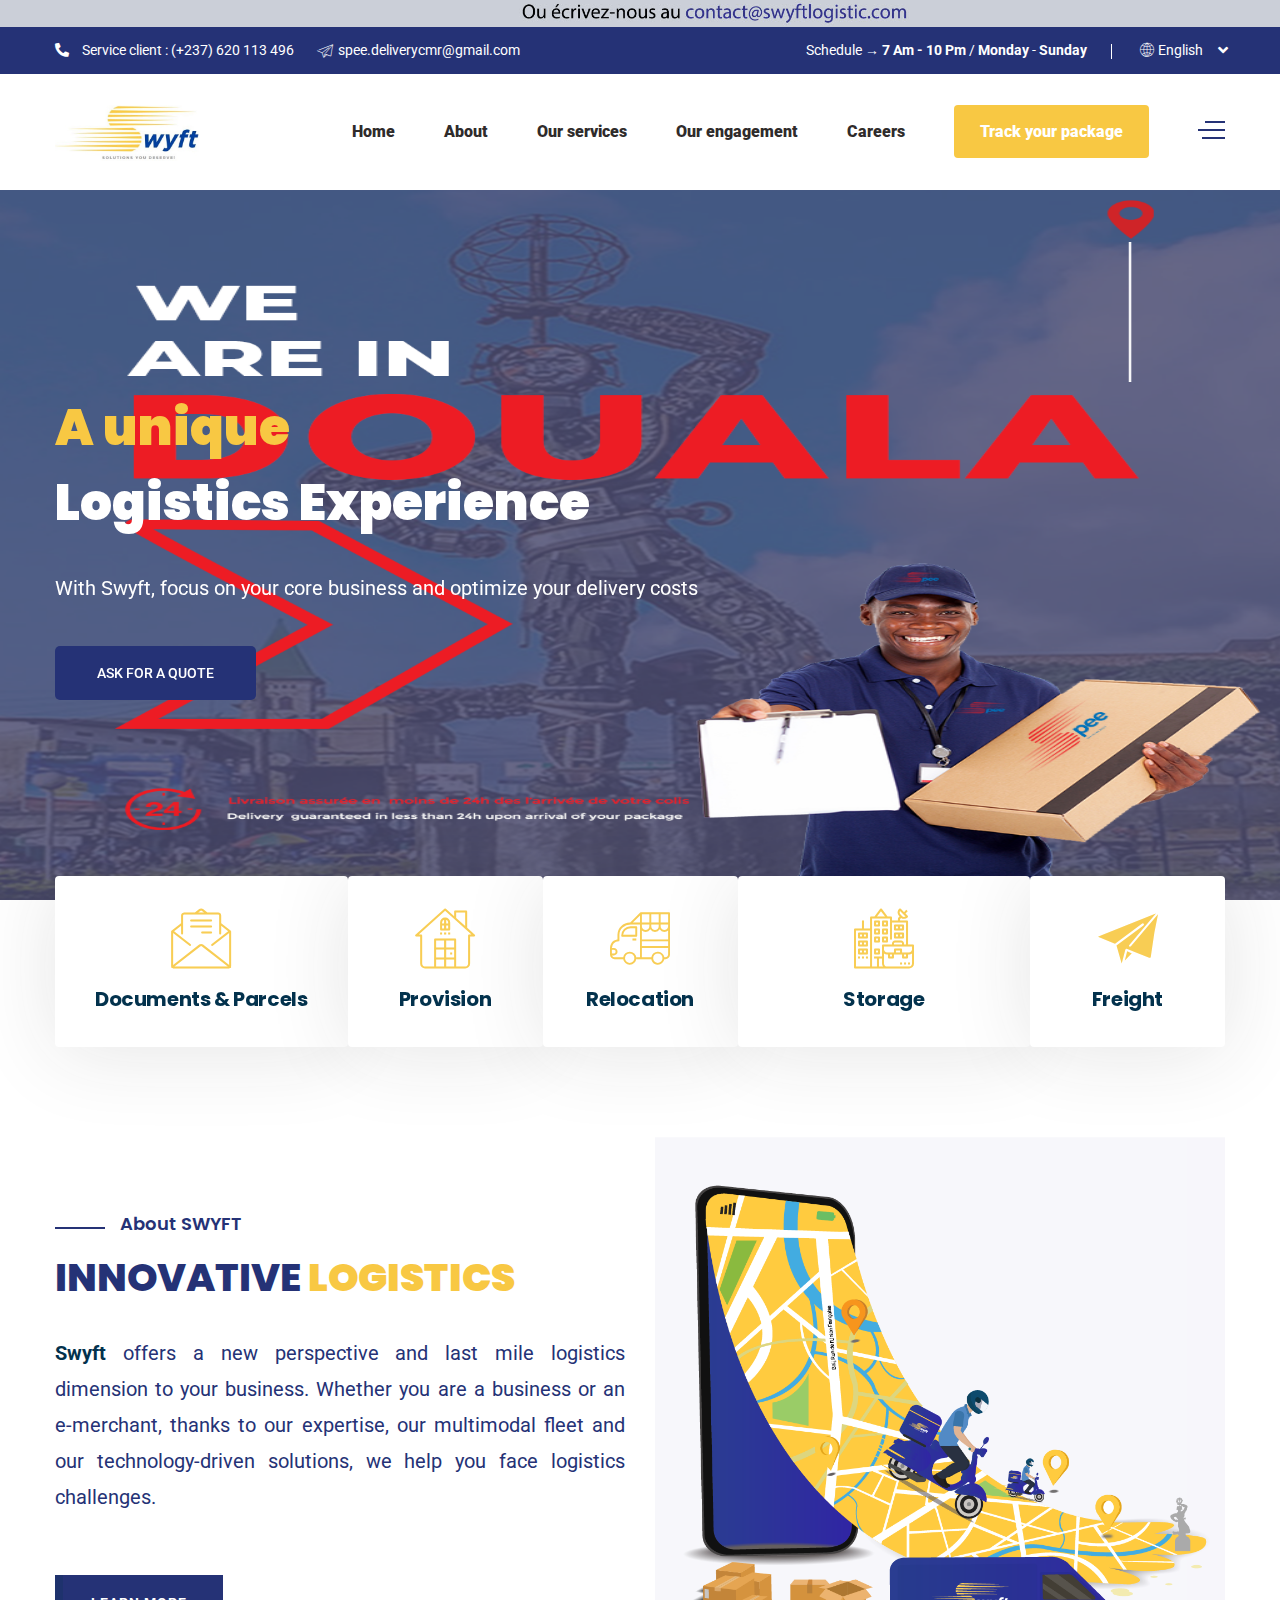
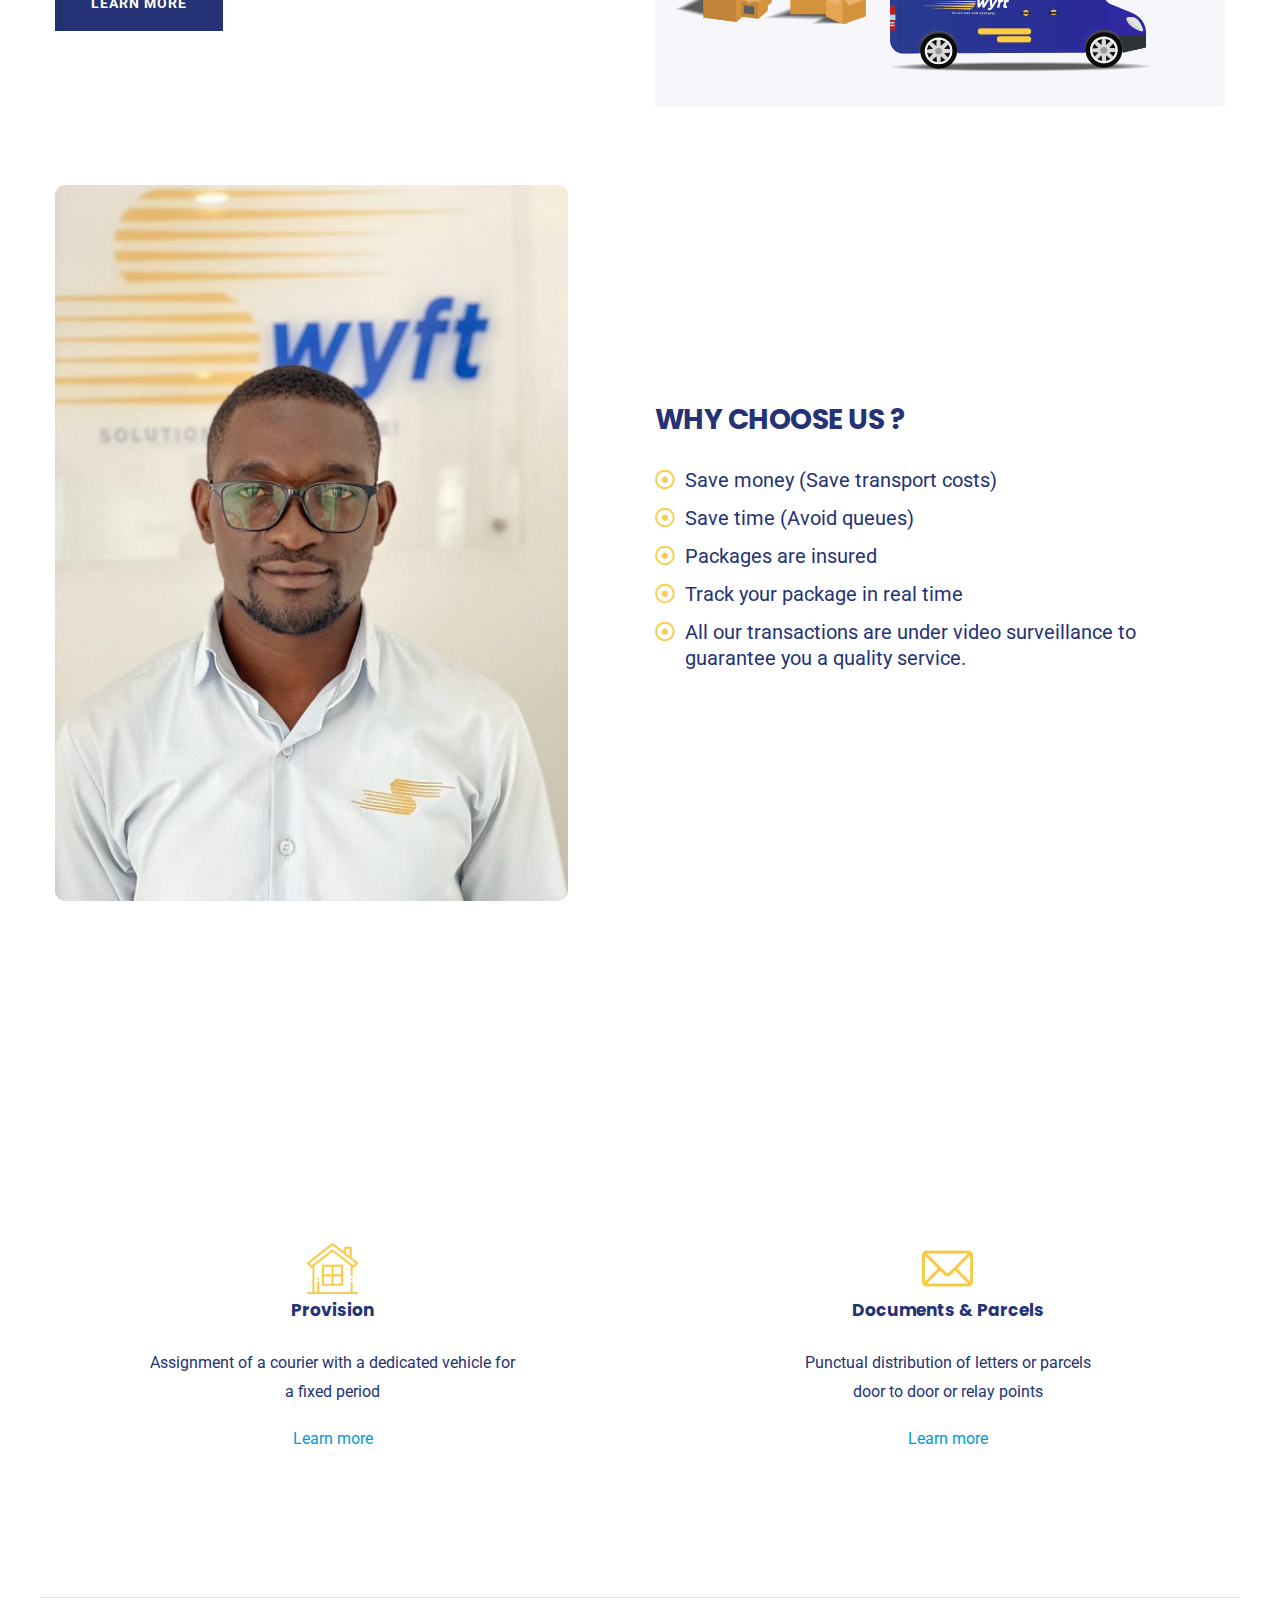
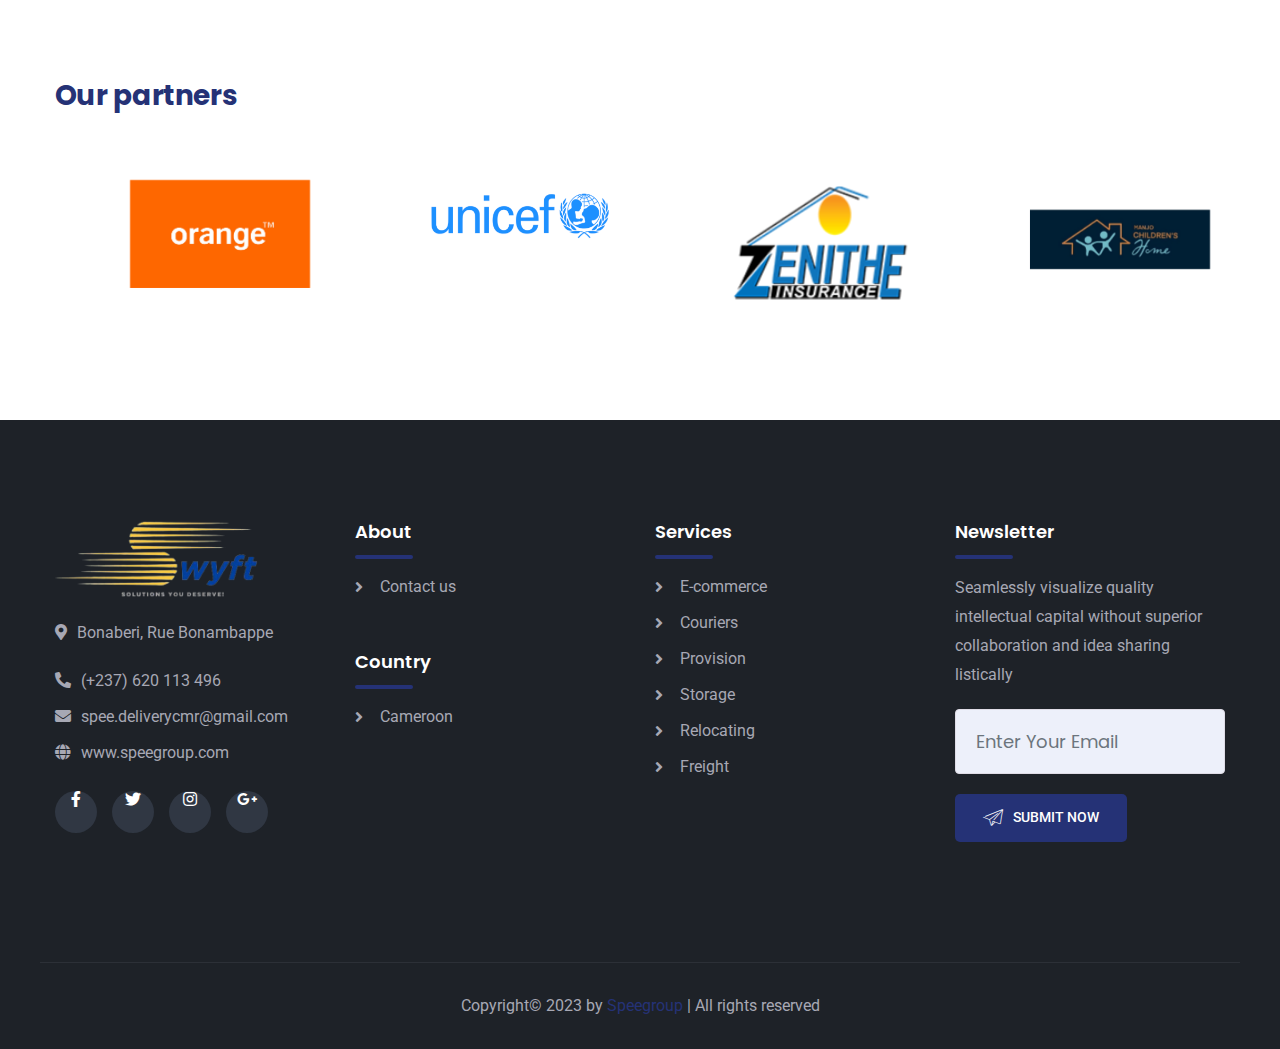
==== index.html @ da933140 "upload project" ====
<html><head>
    
	<meta name="author" content="Logistek">
	<meta name="viewport" content="width=device-width, initial-scale=1">
	<meta http-equiv="X-UA-Compatible" content="IE=edge">
	<meta name="description" content="Logistek Logistics & Transportation HTML5 Template">
	<meta name="keywords" content="cargo, corporate, delivery company, logistic, logistics, moving, packaging, shipment, shipping, storage, transport, transportation, warehouse">
	<title>Swyft Logistic Solution You Deserve </title>
	
	<!-- Start of Async Drift Code -->
<script type="text/javascript">window.$crisp=[];window.CRISP_WEBSITE_ID="d62b611b-3545-4082-bf8a-2a3477558d08";(function(){d=document;s=d.createElement("script");s.src="https://client.crisp.chat/l.js";s.async=1;d.getElementsByTagName("head")[0].appendChild(s);})();</script><script src="js/l.js" async></script>
<!-- End of Async Drift Code -->
	<link href="images/flavicon.png" rel="shortcut icon" type="image/png">
	<!-- Main Stylesheet -->
	<link rel="stylesheet" href="css/style.css">
	<link rel="stylesheet" href="css/responsive.css">
	<link rel="preconnect" href="https://fonts.googleapis.com">
<link rel="preconnect" href="https://fonts.gstatic.com" crossorigin>
<link href="https://fonts.googleapis.com/css2?family=Roboto:wght@300&amp;display=swap" rel="stylesheet">


<!-- Start of Async Drift Code -->

<!-- End of Async Drift Code -->
</head><body>

	<!-- header Start -->
 	<!-- Preloader Start -->
	<div class="preloader"></div>
	<!-- Preloader End -->
<div class="header-navigation-area two-layers-header" style="background-color: #cbcfd8;">
	<div class="container">
		<div class="row">
		<div class="col-12">
				<img class="img-center" src="images/debut.gif">
				</div>

		</div>
	</div>
</div>
<header class="header-style-two">
		<div class="header-wrapper">
			<div class="header-top-area bg-primary-color d-none d-lg-block">
				<div class="container">
					<div class="row">
						<div class="col-lg-7 header-top-left-part">
							<!--span class="address"><i class="webexflaticon flaticon-placeholder-1"></i> Bali, Rue de l'Union Française</span-->
							<span class="fas fa-phone-alt mrr-10 text-primary-color" style="color: #FFF;"></span><span> Service client : 
							(+237) 620 113 496</span>
							<span class="phone"><i class="webexflaticon flaticon-send"></i>spee.deliverycmr@gmail.com</span>
						</div>
						<div class="col-lg-5 header-top-right-part text-right">
							<ul class="social-links">
								<li><a href="#"><span>Schedule    →   <strong style="color:#FFF;">7 Am - 10 Pm</strong> / <strong style="color:#FFF;">Monday</strong> - <strong style="color:#FFF;">Sunday</strong></span></a></li>
							</ul>
							<div class="language">
								<a class="language-btn" href="#"><i class="webexflaticon flaticon-internet"></i>English</a>
								<ul class="language-dropdown">
									<li><a href="fr/">French</a></li>
								</ul>
							</div>
						</div>
					</div>
				</div>
			</div>
			<div class="header-navigation-area two-layers-header">
				<div class="container">
					<div class="row">
						<div class="col-md-12">
							<a class="navbar-brand logo f-left mrt-10 mrt-md-0" href="Accueil/">
								<img id="logo-image" class="img-center" src="images/logo.JPG" alt>
							</a>
							<div class="mobile-menu-right"></div>
							<div class="header-searchbox-style-two d-none d-xl-block">
								<div class="side-panel side-panel-trigger text-right d-none d-lg-block">
									<span class="bar1"></span>
									<span class="bar2"></span>
									<span class="bar3"></span>
								</div>
								<!--div class="show-searchbox">
									<a href="#"><i class="webex-icon-Search"></i></a>
								</div-->
								<div class="toggle-searchbox">
									<form action="#" id="searchform-all" method="get">
										<div>
											<input type="text" id="s" class="form-control" placeholder="Search...">
											<div class="input-box">
												<input type="submit" value id="searchsubmit"><i class="fas fa-search"></i>
											</div>
										</div>
									</form>
								</div>
							</div>
							<div class="side-panel-content">
								<div class="close-icon">
									<button><i class="webex-icon-cross"></i></button>
								</div>
								<div class="side-panel-logo mrb-30">
									<a href="index.php">
										<img src="images/logo.JPG" alt>
									</a>
								</div>
								<div class="side-info mrb-30">
									<div class="side-panel-element mrb-25">
										<h4 class="mrb-10">Office Address</h4>
										<ul class="list-items">
											<li><span class="fa fa-map-marker-alt mrr-10 text-primary-color"></span>Bonaberi, Rue Bonambappe</li>
											<li><span class="fas fa-envelope mrr-10 text-primary-color"></span>spee.deliverycmr@gmail.com</li>
											<li><span class="fas fa-phone-alt mrr-10 text-primary-color"></span>(+237) 620 113 496</li>
										</ul>
									</div>
									<!--<div class="side-panel-element mrb-30">
										<h4 class="mrb-15">Pintarest</h4>
										<ul class="pintarest-list">
											<li><a href="#"><img class="img-full" src="images/side-panel/1.jpg" alt=""></a></li>
											<li><a href="#"><img class="img-full" src="images/side-panel/2.jpg" alt=""></a></li>
											<li><a href="#"><img class="img-full" src="images/side-panel/3.jpg" alt=""></a></li>
											<li><a href="#"><img class="img-full" src="images/side-panel/4.jpg" alt=""></a></li>
											<li><a href="#"><img class="img-full" src="images/side-panel/5.jpg" alt=""></a></li>
											<li><a href="#"><img class="img-full" src="images/side-panel/6.jpg" alt=""></a></li>
										</ul>
									</div>-->
								</div>
								<h4 class="mrb-15">Social List</h4>
								<ul class="social-list">
									<li><a href="#"><i class="fab fa-facebook"></i></a></li>
									<li><a href="#"><i class="fab fa-twitter"></i></a></li>
									<li><a href="#"><i class="fab fa-instagram"></i></a></li>
									<li><a href="#"><i class="fab fa-google-plus"></i></a></li>
								</ul>
							</div>
							<div class="main-menu f-right">
								<nav id="mobile-menu-right">
									<ul>
										<li class="has-sub">
											<a href="Accueil/">Home</a>
											<!--ul class="sub-menu">
												<li><a href="index-2.html">Home Layout 1</a></li>
												<li><a href="index2.html">Home Layout 2</a></li>
												<li><a href="index3.html">Home Layout 3</a></li>
												<li><a href="index4.html">Home Layout 4</a></li>
												<li><a href="index5.html">Home Layout 5</a></li>
												<li><a href="index6.html">Home Layout 6</a></li>
												<li class="has-sub-child">
													<a href="#">Header Styles</a>
													<ul class="sub-menu">
														<li><a href="page-header-style-one.html">Header Style One</a></li>
														<li><a href="page-header-style-two.html">Header Style Two</a></li>
													</ul>
												</li>
											</ul-->
										</li>
										<li><a href="About/">About</a></li>

										<!--li class="has-sub">
											<a href="#">Page</a>
											<ul class="sub-menu">
												<li class="has-sub-child">
													<a href="#">Our Team</a>
													<ul class="sub-menu right-view">
														<li><a href="page-our-team.html">All Members</a></li>
														<li><a href="page-single-team.html">Team Details</a></li>
													</ul>
												</li>
												<li><a href="page-pricing.html">Pricing</a></li>
												<li><a href="page-testimonials.html">Testimonials</a></li>
												<li><a href="page-contact-us.html">Contact Us</a></li>
												<li><a href="page-faqs.html">FAQs</a></li>
												<li><a href="404.html">Eror Page</a></li>
											</ul>
										</li-->
										<li class="has-sub">
											<a href="#">Our services</a>
											<ul class="sub-menu">
												<li><a href="Commerce/">E-Commerce</a></li>
												<li><a href="Messagerie/">Documents & Parcels</a></li>
												<li><a href="Mise_a_disposition/">Provision </a></li>
												<li><a href="Déménagement/">Relocation</a></li>
												<li><a href="Entreposage/">Storage</a></li>
												<li><a href="Fret/">Freight</a></li>
												
												<!--li><a href="service-packaging.html">Suiver l'etat du colis</a></li-->
											</ul>
										</li>
										<li class="has-sub">
											<a href="#">Our engagement</a>
											<ul class="sub-menu">
												<li><a href="Politique/">Our quality and safety policy</a></li>
												<li><a href="Responbilite/">Social and Environmental Responsibility</a></li>
											
												<!--li><a href="service-packaging.html">Suiver l'etat du colis</a></li-->
											</ul>
										</li>
										
										<li class="has-sub">
											<a href="#">Careers</a>
											<ul class="sub-menu">
												<li><a href="Notre_vie/">Company life</a></li>
												<li><a href="Nous_rejoindre/">Join us</a></li>
												<li><a href="Nos_offres/">Our offers</a></li>
												
												
												<!--li><a href="service-packaging.html">Suiver l'etat du colis</a></li-->
											</ul>
										</li>
										<!--li class="has-sub right-view">
											<a href="#">Projects</a>
											<ul class="sub-menu">
												<li><a href="page-projects.html">All Projects</a></li>
												<li><a href="page-single-project.html">Single Projects</a></li>
											</ul>
										</li>
										<li class="has-sub right-view">
											<a href="contact.php">Nous Contacter</a>
										</li-->
										<li class="has-sub right-view">
											<a href="#" data-toggle="modal" data-target="#formulaire_contact" class="btn" style="line-height: 0.1em; background-color: #f8c843;color: white; padding:25px ;">Track your package</a>
										</li>
										<!--li class="has-sub right-view">
												<a class="btn btn-primary" style="line-height: 0.1em; background-color: #253276;color: white; padding:25px ;"> Demander un Devis</a>

										</li-->
									</ul>
								</nav>
							</div>
						</div>
					</div>
				</div>
			</div>
		</div>
	</header>	<!-- header End -->
	<!-- Home Slider Start -->
	<section class="banner-section">
		
		<div class="home-carousel owl-theme owl-carousel">
			<div class="slide-item">
				<img class="image-layer" src="images/courrier.jpg" data-background="images/courrier.jpg"/>
				<div class="auto-container">
					<div class="row clearfix">
						<div class="col-xl-12 col-lg-12 col-md-12 content-column">
							<div class="content-box text-left">
								<h1><strong style="color:#f8c843;">A unique</strong><br> Logistics Experience</h1>
								<p>With Swyft, focus on your core business and optimize your delivery costs</p>
								<div class="btn-box">
									<a href="Devis/" class="cs-btn-one btn-primary-color"> Ask for a quote</a>
								</div>
							</div>
						</div>
					</div>
				</div>
			</div>

			<div class="slide-item">
				<img class="image-layer" src="images/coussier.jpg" data-background="images/courrier.jpg"/>
				<div class="auto-container">
					<div class="row clearfix">
						<div class="col-xl-12 col-lg-12 col-md-12 content-column">
							<div class="content-box text-left">
								<h1><strong style="color:#f8c843;">Solution</strong><br> !
								You Deserve </h1>
								<p>.A brand is defined by customer's experience <br>The experience is delivered by the employees</p>
								<div class="btn-box">
									<a href="tel:+233392070"  class="cs-btn-one btn-primary-color"> Call Now</a>
								</div>
							</div>
						</div>
					</div>
				</div>
			</div>

			<div class="slide-item">
				<img class="image-layer" src="images/courrier.jpg" data-background="images/coussier.jpg"/>
				<div class="auto-container">
					<div class="row clearfix">
						<div class="col-xl-12 col-lg-12 col-md-12 content-column text-left">
							<div class="content-box">
								<h1><strong style="color:#f8c843;">The new</strong>  <br>Standard in Delivery</h1>
								<p>.Your delivery moves up a gear <br>thanks to our expertise and our dynamic and professional team</p>
								<div class="btn-box">
									<a href="Contact/" class="cs-btn-one btn-primary-color">Contact us</a>
								</div>
							</div>
						</div>
					</div>
				</div>
			</div>

			<div class="slide-item">
				<img class="image-layer" src="images/coussier.jpg" data-background="images/coussier.jpg"/>
				<div class="auto-container">
					<div class="row clearfix">
						<div class="col-xl-12 col-lg-12 col-md-12 content-column">
							<div class="content-box">
								<h1>Enjoy! Hassle Free  Delivery Services</h1>
								<p>We have almost 35+ years of experience for <br>providing consulting services solutions</p>
								<div class="btn-box">
									<a href="#" class="cs-btn-one btn-primary-color">Get a Quote</a>
								</div>
							</div>
						</div>
					</div>
				</div>
			</div>
		</div>
	</section>


<!--	<section class="banner-section">

		<div class="home-carousel owl-theme owl-carousel owl-rtl owl-loaded owl-drag">

			<div class="owl-stage-outer"><div class="owl-stage" style="transform: translate3d(4482px, 0px, 0px); transition: all 0s ease 0s; width: 8964px;"><div class="owl-item cloned" style="width: 1494px;"><div class="slide-item">
				<div class="image-layer" data-background="images/courrier.jpg" style="background-image: url(&quot;images/courrier.jpg&quot;);"></div>
				<div class="auto-container">
					<div class="row clearfix">
						<div class="col-xl-12 col-lg-12 col-md-12 content-column">
							<div class="content-box text-left">
								<h1><strong style="color:#f8c843;">A unique</strong><br> Logistics Experience</h1>
								<p>With Swyft, focus on your core business and optimize your delivery costs</p>
								<div class="btn-box">
									<a href="Devis/" class="cs-btn-one btn-primary-color"> Ask for a quote</a>
								</div>
							</div>
						</div>
					</div>
				</div>
			</div>
			</div><div class="owl-item cloned" style="width: 1494px;"><div class="slide-item">
				<div class="image-layer" data-background="images/coussier.jpg" style="background-image: url(&quot;images/coussier.jpg&quot;);"></div>
				<div class="auto-container">
					<div class="row clearfix">
						<div class="col-xl-12 col-lg-12 col-md-12 content-column text-left">
							<div class="content-box">
								<h1><strong style="color:#f8c843;">The new</strong>  <br>Standard in Delivery</h1>
								<p>.Your delivery moves up a gear <br>thanks to our expertise and our dynamic and professional team</p>
								<div class="btn-box">
									<a href="Contact/" class="cs-btn-one btn-primary-color">Contact us</a>
								</div>
							</div>
						</div>
					</div>
				</div>
			</div></div><div class="owl-item" style="width: 1494px;"><div class="slide-item">
				<div class="image-layer" data-background="images/courrier.jpg" style="background-image: url(&quot;images/courrier.jpg&quot;);"></div>
				<div class="auto-container">
					<div class="row clearfix">
						<div class="col-xl-12 col-lg-12 col-md-12 content-column">
							<div class="content-box text-left">
								<h1><strong style="color:#f8c843;">A unique</strong><br> Logistics Experience</h1>
								<p>With Swyft, focus on your core business and optimize your delivery costs</p>
								<div class="btn-box">
									<a href="Devis/" class="cs-btn-one btn-primary-color"> Ask for a quote</a>
								</div>
							</div>
						</div>
					</div>
				</div>
			</div></div><div class="owl-item active" style="width: 1494px;"><div class="slide-item">
				<div class="image-layer" data-background="images/coussier.jpg" style="background-image: url(&quot;images/coussier.jpg&quot;);"></div>
				<div class="auto-container">
					<div class="row clearfix">
						<div class="col-xl-12 col-lg-12 col-md-12 content-column text-left">
							<div class="content-box">
								<h1><strong style="color:#f8c843;">The new</strong>  <br>Standard in Delivery</h1>
								<p>.Your delivery moves up a gear <br>thanks to our expertise and our dynamic and professional team</p>
								<div class="btn-box">
									<a href="Contact/" class="cs-btn-one btn-primary-color">Contact us</a>
								</div>
							</div>
						</div>
					</div>
				</div>
			</div></div><div class="owl-item cloned" style="width: 1494px;"><div class="slide-item">
				<div class="image-layer" data-background="images/courrier.jpg" style="background-image: url(&quot;images/courrier.jpg&quot;);"></div>
				<div class="auto-container">
					<div class="row clearfix">
						<div class="col-xl-12 col-lg-12 col-md-12 content-column">
							<div class="content-box text-left">
								<h1><strong style="color:#f8c843;">A unique</strong><br> Logistics Experience</h1>
								<p>With Swyft, focus on your core business and optimize your delivery costs</p>
								<div class="btn-box">
									<a href="Devis/" class="cs-btn-one btn-primary-color"> Ask for a quote</a>
								</div>
							</div>
						</div>
					</div>
				</div>
			</div></div><div class="owl-item cloned" style="width: 1494px;"><div class="slide-item">
				<div class="image-layer" data-background="images/coussier.jpg" style="background-image: url(&quot;images/coussier.jpg&quot;);"></div>
				<div class="auto-container">
					<div class="row clearfix">
						<div class="col-xl-12 col-lg-12 col-md-12 content-column text-left">
							<div class="content-box">
								<h1><strong style="color:#f8c843;">The new</strong>  <br>Standard in Delivery</h1>
								<p>.Your delivery moves up a gear <br>thanks to our expertise and our dynamic and professional team</p>
								<div class="btn-box">
									<a href="Contact/" class="cs-btn-one btn-primary-color">Contact us</a>
								</div>
							</div>
						</div>
					</div>
				</div>
			</div></div></div></div><div class="owl-nav"><button type="button" role="presentation" class="owl-prev"><i class="fa fa-angle-left"></i></button><button type="button" role="presentation" class="owl-next"><i class="fa fa-angle-right"></i></button></div><div class="owl-dots disabled"></div></div>
	</section>-->

	<!-- Home Slider End -->
	<!-- About Section Start -->
	<section class="about-section z-index-1 pdb-110">
		<div class="container">
			<div class="row mrb-60 align-items-center">
				<div class="col-xl-12">
					<div class="row no-gutters">
						<div class="col-md-6 col-xl-3">
							<div class="about-feature-box-type2 minus-mrt-60 z-index-1">
								<div class="about-feature-box-icon">
									<span class="webexflaticon flaticon-email-1"></span>
								</div>
								<div class="about-feature-box-content">
									<div class="title">
										<a href="Messagerie/"><h3> Documents & Parcels</h3></a>
									</div>
								</div>
							</div>
						</div>
						<div class="col-md-6 col-xl-2">
							<div class="about-feature-box-type2 minus-mrt-60 z-index-1">
								<div class="about-feature-box-icon">
									<span class="webexflaticon flaticon-house"></span>
								</div>
								<div class="about-feature-box-content">
									<div class="title">
										<a href="Mise_a_disposition/"><h3>Provision</h3></a>
									</div>
								</div>
							</div>
						</div>
						<div class="col-md-6 col-xl-2">
							<div class="about-feature-box-type2 minus-mrt-60 mrt-lg-30 z-index-1">
								<div class="about-feature-box-icon">
									<span class="webexflaticon flaticon-delivery-truck-1"></span>
								</div>
								<div class="about-feature-box-content">
									<div class="title">
										<a href="Déménagement/"><h3>Relocation</h3></a>
									</div>
								</div>
							</div>
						</div>
						<div class="col-md-6 col-xl-3">
							<div class="about-feature-box-type2 minus-mrt-60 mrt-lg-30 z-index-1">
								<div class="about-feature-box-icon">
									
									<span class="webexflaticon webexflaticon flaticon-building"></span>
									<!--span class="webexflaticon flaticon-delivery-truck-1"></span-->
								</div>
								<div class="about-feature-box-content">
									<div class="title">
										<a href="^Entreposage/"><h3>Storage</h3></a>
									</div>
								</div>
							</div>
						</div>
						<div class="col-md-6 col-xl-2">
							<div class="about-feature-box-type2 minus-mrt-60 mrt-lg-30 z-index-1">
								<div class="about-feature-box-icon">
									<span class="webexflaticon flaticon-send-1"></span>
								</div>
								<div class="about-feature-box-content">
									<div class="title">
										<a href="Fret/"><h3>Freight</h3></a>
									</div>
								</div>
							</div>
						</div>
						
						<!--div class="col-md-6 col-xl-3">
							<div class="about-feature-box-type2 minus-mrt-60 mrt-lg-30 z-index-1">
								<div class="about-feature-box-icon">
									<span class="webexflaticon flaticon-play-button"></span>
								</div>
								<div class="about-feature-box-content">
									<div class="title">
										<a href="Tournée-reguliere.php"><h3>Tournée régulière</h3></a>
									</div>
								</div>
							</div>
						</div-->
					</div>
				</div>
			</div>
			<div class="row align-items-center">
				<div class="col-md-12 col-xl-6">
					<h5 class="side-line-left text-primary-color mrb-15">About SWYFT</h5>
					<h2 class="text-uppercase mrb-30"> Innovative  <strong style="color: #f8c843;">logistics</strong></h2>
					<p class="mrb-20 text-justify" style="font-size: 20px;"><strong>Swyft</strong> offers a new perspective and last mile logistics dimension to your business. Whether you are a business or an e-merchant, thanks to our expertise, our multimodal fleet and our technology-driven solutions, we help you face logistics challenges.</p>
					<div class="row align-items-center mrb-40">
						<!--div class="col-md-6 col-lg-6">
							<ul class="order-list primary-color mrt-10 mrb-sm-40">
								<li>Quick Delivery Service</li>
								<li>Low Delivery Charge</li>
								<li>Safe & Secure Movement</li>
								<li>Home Delivery Anytime</li>
							</ul>
						</div-->
						<!--div class="col-md-6 col-lg-6">
							<img src="images/about/ab5.jpg" alt="">
						</div-->
					</div>
					<div class="d-inline d-md-flex align-items-center mt-40 mrb-lg-60">
						<a href="About/" class="animate-btn mrr-50 mrb-sm-30">Learn more</a>
						<!--div class="signature mrb-sm-60">
							<img src="images/about/signature.png" alt="">
						</div-->
					</div>
				</div>
				<div class="col-md-12 col-xl-6">
					<div class="about-image-box">
						<img class="about-image2 img-full" src="images/abouts.png" alt>
						<!--div class="popup-video-about">
							<a href="https://www.youtube.com/watch?v=Fvae8nxzVz4" class="popup-video popup-youtube">
								<i class="webexflaticon flaticon-play-button-2" aria-hidden="true"></i>
							</a>
						</div-->
					</div>
				</div>
			</div>
			<br>
			<br>
			<br>
			<div class="row align-items-center">
				<div class="col-md-12 col-xl-6">
					<div class="about-image-box">
						<img class="about-image2 img-full" style="max-width: 90%; border-radius: 10px;" src="images/why.jpeg" alt>
					</div>
				</div>
				<div class="col-md-12 col-xl-6">
					<h3 class="text-uppercase mrb-30">Why choose us ?</h3>
					<!--p class="mrb-20 text-justify" style="font-size: 20px;">Vous êtes jeune, dynamique, vous disposez d’un permis et aimez les défis quotidiens ? Rejoignez l’aventure <strong>Swyft</strong> en intégrant notre équipe. Que vous souhaitez travailler en temps plein ou que vous cherchez à gagner des revenus complémentaires, nous avons la bonne formule pour vous.</p-->
					<ul class="order-list primary-color mrt-10 mrb-sm-30">
								<li class="taile mrb-30">Save money (Save transport costs)</li>
								<li class="taile mrb-30">Save time (Avoid queues)</li>
								<!--li>Safe & Secure Movement</li-->
								

								
								<li class="taile mrb-30">Packages are insured</li>
								<li class="taile mrb-30">Track your package in real time </li>
								<li class="taile mrb-30">All our transactions are under video surveillance to guarantee you a quality service.</li>
									
								
					</ul>
					<!--div class="row align-items-center mrb-40 text-justifyx">
						<div class="col-md-6 col-lg-12">
							<h3 class="title">Pourquoi choisir<strong style="color: #f8c843;  "> Swyft</strong></h3>
							<ul class="order-list primary-color mrt-10 mrb-sm-30">
								<li class="taile">Economisez de l'argent (Utilisez Swyft et épargner les frais de transports)</li>
								<li class="taile">Gagnez en temps (Contactez Swyft et eviter les files d'attente)</li>
								<!--li>Safe & Secure Movement</li--
								<li class="taile">Securisé

									<ul>
										<li>Les colis sont assurés</li>
										<li>Trackez votre colis en temps réel </li>
										<li>Toutes nos livraisons sont sous videos surveillance pour vous garantir un service de qualité </li>
									</ul>
								</li>
							</ul>
						</div>
						<!--div class="col-md-6 col-lg-6">
							<img src="images/equipe.jpg" alt="">
						</div>
					</div-->
				</div>
				
			</div>
		</div>
	</section>
	<!-- About Section End --

	<section class="bg-primary-color pdt-110 pdb-150">
		<div class="section-title mrb-0">
			<div class="container">
				<div class="row">
					<div class="col-lg-5">
						<div class="section-title-left-part text-xl-right text-left mrb-20 mrb-sm-30">
							<div class="section-left-sub-title mb-20">
								<h5 class="sub-title text-white">All Our Services</h5>
							</div>
							<h2 class="title text-white">Service We Offer</h2>
						</div>
					</div>
					<div class="col"></div>
					<div class="col-lg-6">
						<div class="section-title-right-part">
							<p class="text-white">Lorem ipsum dolor sit amet, consectetur adipisicing elit. Eos aperiam porro reiciendis dolore doloribus repellendus tempora vitae quia voluptas ipsum eligend.</p>
						</div>
					</div>
				</div>
			</div>
		</div>
	</section>
	<!-- Service Titile Area End -->
	<!-- Service Content Area Start --
	<section class="service-content-area pdb-110">
		<div class="section-content">
			<div class="container">
				<div class="row justify-content-center">
					<div class="col-xl-4 col-lg-6">
						<div class="service-item-box mrt--110 mrb-md-0">
							<div class="service-item-thumb">
								<img class="img-full" src="images/service/service1.jpg" alt="">
								<div class="service-item-icon">
									<i class="fas fa-plane-departure"></i>
								</div>
							</div>
							<div class="service-item-content">
								<div class="service-item-title">
									<h3 class="mrb-15">Air Freight</h3>
								</div>
								<div class="service-item-para">
									<p>Lorem ipsum dolor sit amet, consectetur adipisicing elit. Est amet similique ipsum reprehenderit sed.</p>
								</div>
								<div class="service-item-link">
									<a class="text-uppercase text-primary-color" href="service-air-freight.html">Read More</a>
								</div>
							</div>
						</div>
					</div>
					<div class="col-xl-4 col-lg-6">
						<div class="service-item-box mrt--110 mrt-md-30 mrb-lg-60">
							<div class="service-item-thumb">
								<img class="img-full" src="images/service/service2.jpg" alt="">
								<div class="service-item-icon">
									<i class="fas fa-ship"></i>
								</div>
							</div>
							<div class="service-item-content">
								<div class="service-item-title">
									<h3 class="mrb-15">Ocean Freight</h3>
								</div>
								<div class="service-item-para">
									<p>Lorem ipsum dolor sit amet, consectetur adipisicing elit. Est amet similique ipsum reprehenderit sed.</p>
								</div>
								<div class="service-item-link">
									<a class="text-uppercase text-primary-color" href="service-ocean-freight.html">Read More</a>
								</div>
							</div>
						</div>
					</div>
					<div class="col-xl-4 col-lg-6">
						<div class="service-item-box mrt--110 mrt-lg-30 mrb-lg-60">
							<div class="service-item-thumb">
								<img class="img-full" src="images/service/service3.jpg" alt="">
								<div class="service-item-icon">
									<i class="fas fa-shipping-fast"></i>
								</div>
							</div>
							<div class="service-item-content">
								<div class="service-item-title">
									<h3 class="mrb-15">Road Freight</h3>
								</div>
								<div class="service-item-para">
									<p>Lorem ipsum dolor sit amet, consectetur adipisicing elit. Est amet similique ipsum reprehenderit sed.</p>
								</div>
								<div class="service-item-link">
									<a class="text-uppercase text-primary-color" href="service-road-freight.html">Read More</a>
								</div>
							</div>
						</div>
					</div>
				</div>
				<div class="row mrt-60 mrt-lg-0">
					<div class="col-xl-12 text-center">
						<h5>Do You Want To explore more services just <span><a href="#" class="text-underline text-primary-color">click here</a></span></h5>
					</div>
				</div>
			</div>
		</div>
	</section-->


		<section class="request-a-call-back pdt-80 pdb-110 pdb-lg-70" data-background="images/pattern/1.png">
		<div class="section-title text-center wow fadeInUp" data-wow-delay="0ms" data-wow-duration="1500ms">
			<div class="container">
				<div class="row">
					<div class="col"></div>
					<div class="col-lg-8">
						<div class="title-box-center">
							<!--h5 class="sub-title-center text-primary-color line-top-center mrb-15">Testimonials</h5-->
							<h2 class="title">An <strong style="color: #f8c843;"> end </strong> to <strong style="color: #f8c843;"> end </strong> solution </h2>
						</div>
					</div>
					<div class="col"></div>
				</div>
			</div>
		</div>
		<div class="section-content">
			<div class="container">
				<div class="row">
					<div class="owl-carousel testimonial-items-2col mrb-lg-40">

					<div class="testimonial-item">
							<!--span class="quote-icon fas fa-quote-right"></span-->
							<div class="testimonial-thumb">
								<img src="images/envelope.png" alt style="display: initial; max-width: 10%;">
								<h4 style="font-size: 17px;">Documents & Parcels</h4>
							</div>
							<div class="testimonial-content">
								<p class="comments">Punctual distribution of letters or parcels <br> door to door or relay points</p>
								<a href="Messagerie/" class="acs-btn-one btn-primary-color">Learn more </a>
							</div>
						</div>
						<div class="testimonial-item">
							<!--span class="quote-icon fas fa-quote-right"></span-->
							<div class="testimonial-thumb">
								<img class="service" src="images/conference.png" alt style="display: initial; max-width: 10%;">
								<h4 style="font-size: 17px;">Provision</h4>
							</div>
							
							<div class="testimonial-content">
								<p class="comments">Assignment of a courier with a dedicated vehicle for <br> a fixed period</p>
								<a href="Mise_a_disposition/" class="acs-btn-one btn-primary-color"> Learn more </a>
							</div>
						</div>
						<div class="testimonial-item">
							<div class="testimonial-thumb">
								<img src="images/delivery-truck.png" alt style="display: initial; max-width: 10%;">
								<h4 style="font-size: 17px;">Relocation</h4>
							</div>
							
							<div class="testimonial-content">
								<p class="comments"> Our team of experts will take care of all the steps of the <br> process of your move, regardless of the volume and your destination.</p>
								<a href="Déménagement/" class="acs-btn-one btn-primary-color"> Learn more </a>
							</div>
						</div>
						
						<div class="testimonial-item">
							<div class="testimonial-thumb">
								<img src="images/warehouse.png" alt style="display: initial; max-width: 10%;">
								<h4 style="font-size: 17px;">Storage</h4>
							</div>
							
							<div class="testimonial-content">
								<p class="comments"> Storage, warehousing and inventory management of different <br> types of goods in more than 4000m2 of space</p>
								<a href="Entreposage/" class="acs-btn-one btn-primary-color"> Learn more </a>
							</div>
						</div>

						<div class="testimonial-item">
							<div class="testimonial-thumb">
								<img src="images/airplane.png" alt style="display: initial; max-width: 10%;">
								<h4 style="font-size: 17px;">Freight</h4>
							</div>
							
							<div class="testimonial-content">
								<p class="comments"> Delivery of mail or goods via <br> our shuttles by air, sea or road anywhere in the world</p>
								<a href="Fret/" class="acs-btn-one btn-primary-color"> Learn more </a>
							</div>
						</div>
					</div>
				</div>
			</div>
		</div>
	</section>

	<!-- Testimonials Section End -->
	<!-- Clients Section Start -->
	<section class="pdb-90">
		<div class="section-content">

			<div class="container border-top pdt-80">
				<h3 class="title">Our partners</h3>
				<br>
				<br>
				<div class="row">
					<div class="col-lg-12">
						<div class="owl-carousel client-items">
							<div class="client-item">
								<img src="images/association.jpg" alt>
							</div>
							<div class="client-item">
								<img src="images/zenit.png" alt>
							</div>
							<!--div class="client-item">
								<img src="images/clients/fedex.jpg" alt="">
							</div-->
							<div class="client-item">
								<img src="images/nu.png" alt>
							</div>
							<div class="client-item">
								<img src="images/orange.jpg" alt>
							</div>
							<div class="client-item">
								<img src="images/amazon.png" alt>
							</div>
							<div class="client-item">
								<img src="images/uba.jpg" alt>
							</div>
							<!--div class="client-item">
								<img src="images/clients/dhl.png" alt="">
							</div-->
							<div class="client-item">
								<img src="images/leaners.jpeg" alt>
							</div>
							
						</div>
					</div>
				</div>
			</div>
		</div>
	</section>	<!-- Clients Section End -->
	<!-- Footer Area Start -->
		<footer class="footer anim-object2">
		<div class="footer-main-area" data-background="images/footer-bg.png">
			<div class="container">
				<div class="row">
					<div class="col-xl-3 col-lg-6 col-md-6">
						<div class="widget footer-widget">
							<img src="images/logorbg.png" alt class="mrb-20" style="max-width: 75%;">
							<address class="mrb-25">
								<p class="text-light-gray"><i class="fa fa-map-marker-alt mrr-10"></i>Bonaberi, Rue Bonambappe</p>
								<div class="mrb-10"><a href="#" class="text-light-gray"><i class="fas fa-phone-alt mrr-10"></i>(+237) 620 113 496</a></div>
								<div class="mrb-10"><a href="#" class="text-light-gray"><i class="fas fa-envelope mrr-10"></i>spee.deliverycmr@gmail.com</a></div>
								<div class="mrb-0"><a href="#" class="text-light-gray"><i class="fas fa-globe mrr-10"></i>www.speegroup.com</a></div>
							</address>
							<ul class="social-list">
								<li><a href="#"><i class="fab fa-facebook-f"></i></a></li>
								<li><a href="#"><i class="fab fa-twitter"></i></a></li>
								<li><a href="#"><i class="fab fa-instagram"></i></a></li>
								<li><a href="#"><i class="fab fa-google-plus-g"></i></a></li>
							</ul>
						</div>
					</div>
					<div class="col-xl-3 col-lg-6 col-md-6">
						<div class="row">
							<div class="col-12">
								<div class="widget footer-widget">
									<h5 class="widget-title text-white mrb-30">About</h5>
									<ul class="footer-widget-list">
										<li><a href="Contact/">Contact us</a></li>
										<!--li><a href="page-about.html">About</a></li>
										<li><a href="page-our-team.html">Team</a></li>
										<li><a href="page-all-services.html">Service</a></li>
										<li><a href="page-news.html">News</a></li>
										<li><a href="page-faqs.html">FAQ's</a></li>
										<li><a href="page-contact-us.html">Contact</a></li-->
									</ul>
								</div>
							</div>
							
							<div class="col-12">
								<div class="widget footer-widget">
									<h5 class="widget-title text-white mrb-30">Country</h5>
									<ul class="footer-widget-list">
										<li><a href="#">Cameroon</a></li>
										<!--li><a href="page-about.html">About</a></li>
										<li><a href="page-our-team.html">Team</a></li>
										<li><a href="page-all-services.html">Service</a></li>
										<li><a href="page-news.html">News</a></li>
										<li><a href="page-faqs.html">FAQ's</a></li>
										<li><a href="page-contact-us.html">Contact</a></li-->
									</ul>
								</div>
							</div>
							
						</div>
					</div>

					<div class="col-xl-3 col-lg-6 col-md-6">
						<div class="row">

							<div class="col-12">
								<div class="widget footer-widget">
									<h5 class="widget-title text-white mrb-30">Services</h5>
									<ul class="footer-widget-list">
										<li><a href="Commerce/">E-commerce</a></li>
										<li><a href="Messagerie/">Couriers</a></li>
										<li><a href="Mise_a_disposition/">Provision</a></li>	
										<li><a href="Entreposage/">Storage</a></li>
										<li><a href="Déménagement/">Relocating</a></li>
										<li><a href="Fret/">Freight</a></li>
										<!--li><a href="service-ocean-freight.html">Ocean Freight</a></li-->
									</ul>
								</div>
							</div>
							
						</div>
					</div>

					<div class="col-xl-3 col-lg-6 col-md-12">
						<div class="widget footer-widget">
							<h5 class="widget-title text-white mrb-30">Newsletter</h5>
							<p class="text-light-gray">Seamlessly visualize quality intellectual capital without superior collaboration and idea sharing listically</p>
							<input type="text" class="form-control" placeholder="Enter Your Email">
							<a href="#" class="cs-btn-one btn-primary-color btn-sm has-icon mrt-20"><i class="webexflaticon flaticon-send"></i>Submit Now</a>
						</div>
					</div>
				</div>
			</div>
		</div>
		<div class="footer-bottom-area">
			<div class="container footer-border-top pdt-30 pdb-10">
				<div class="row">
					<div class="col-xl-12">
						<div class="text-center">
							<span class="text-light-gray">Copyright© 2023 by <a class="text-primary-color" target="_blank" href="#"> Speegroup</a> | All rights reserved </span>
						</div>
					</div>
				</div>
			</div>
		</div>
	</footer>


	<div class="modal fade" id="formulaire_contact">
            <div class="modal-dialog modal-lg">
                <div class="modal-content">
                    <div class="modal-header">
                        <h4 class="modal-title">Track your package</h4>
                        <button type="button" class="close" data-dismiss="modal">×</button>
                    </div>
                    <div class="modal-body">
    
                        <form class="row" method="GET" action="tracking.php">
                        	<div class="col-lg-5">
                        		<img src="images/2.jpg">
                        	</div>
                        	<div class="col-lg-7">
								    <!--<div class="col-sm-6 col-md-12">
								    <div class="form-group">
								    <input name="nom" type="text" class="form-control bg-white" placeholder="Your name" required="required">
								    </div>
								    </div>
								    <div class="col-sm-6 col-md-12"><div class="form-group">
								    <input name="tel" type="text" placeholder="Your phone number" required="required" class="form-control bg-white">
								    </div>
								    </div>-->
								    <div class="col-sm-6 col-md-12">
								    <div class="form-group">
								    <input name="number_track" type="text" placeholder="Your tracking number" required="required" class="form-control bg-white">
								    </div>
								    </div>
								    
								    <div class="col-md-12">
								    <div class="text-left">
								    <input type="submit" name="Envoyer" class="cs-btn-one btn-md btn-round btn-primary-color element-shadow" style="cursor:pointer;text-transform:inherit;" value="Send">
								    </div>
								    </div>
							</div>
                    </form>
                    </div>
                    <div class="modal-footer">
                        
                    </div>


                </div>


            </div>
        </div>

    
 	<!-- Footer Area End -->
	<!-- BACK TO TOP SECTION -->
	<div class="back-to-top bg-primary-color">
		<i class="fab fa-angle-up"></i>
	</div>
	<!-- Integrated important scripts here -->
	<script src="js/jquery.v1.12.4.min.js"></script>
	<script src="js/bootstrap.min.js"></script>
	<script src="js/jquery-core-plugins.js"></script>
	<script src="js/main.js"></script>



<!-- Mirrored from webextheme.com/html/logistek-html/version4/index2.html by HTTrack Website Copier/3.x [XR&CO'2014], Thu, 24 Feb 2022 15:55:51 GMT -->
</body></html>
---- css/style.css ----
/*============================================================
 # Template Name: Fapster - Business Consulting HTML5 Template
 # Template URI: https://webextheme.com/html/fapster-html/
 # Description: Business Consulting HTML5 Template
 # Author: Fapster
 # Author URI: https://themeforest.net/user/webextheme
 # Version: 1.0
/*============================================================

============================================
------------ [CSS_INDEXING_START] ----------
============================================
## [_Google_Fonts]
## [_Imported_CSS_Plugins]
## [_Colors]
## [_Reset_Styles]
## [_Accordion]
## [_Faqs]
## [_Buttons]
## [_Typography]
## [_Global]
## [_Header]
## [_Footer]
## [_Form]
## [_widget]
## [_Home_Slider]
## [_Section_Title]
## [_Title_Lines]
## [_Page_Title]
## [_Section_About]
## [_Section_Service]
## [_Section_Single_Service]
## [_Section_Portfolio]
## [_Section_Project]
## [_Section_Single_Project]
## [_Section_Funfact]
## [_Section_Icon_Box]
## [_Section_News]
## [_Section_Team]
## [_Section_Testimonials]
## [_Section_Pricing_Tables]
## [_Section_Case_Study]
## [_Divider]
## [_Utility]
===========================================
---------- [CSS_INDEXING_END] -------------
===========================================
*/
/*========================================*/
/*----------- [_Google_Fonts] ------------*/
/*========================================*/
@import url("https://fonts.googleapis.com/css?family=Poppins:300,400,500,600,700,800,900|Caladea:400,700");
/*========================================*/
/*-------- [_Imported_CSS_Plugins] -------*/
/*========================================*/
@import url("bootstrap.min.css");
@import url("flaticon.css");
@import url("all.css");
@import url("style_1.css");
@import url("owl.carousel.min.css");
@import url("magnific-popup.css");
@import url("animate.css");
@import url("custom-animation.css");
@import url("meanmenu.min.css");
/*========================================*/
/*------------ [_Reset_Styles] -----------*/
/*========================================*/

.service{
   display: initial;
   max-width: 20%;
  }



* {
  margin: 0px;
  padding: 0px;
  border: none;
  outline: none !important;
}

::-moz-selection {
  background: #253276;
  color: #fff;
  text-shadow: none;
}

::-webkit-scrollbar {
  background-color: #ccc;
  width: 8px;
}

::-webkit-scrollbar-thumb {
  background-color: #253276;
}

::selection {
  background: #253276;
  color: #fff;
  text-shadow: none;
}

ul li {
  display: inline;
}

.img-full {
  width: 100%;
}

/*========================================*/
/*-------------- [_Accordion] ------------*/
/*========================================*/
.accordion .accordion-item {
  margin-bottom: 15px;
  float: left;
  width: 100%;
}
.accordion .accordion-item .accordion-header {
  position: relative;
}
.accordion .accordion-item .accordion-header.active .title {
  background: #253276;
  color: #fff;
}
.accordion .accordion-item .accordion-header.active span {
  background: #fff !important;
}
.accordion .accordion-item .accordion-header.active span:before {
  content: "\f063";
  color: #253276;
}
.accordion .accordion-item .accordion-header .title {
  cursor: pointer;
  color: #253c61;
  position: relative;
  background: #f0ecec;
  margin: 0;
  padding: 24px 20px 20px 70px;
  font-size: 18px;
}
.accordion .accordion-item .accordion-header span {
  position: absolute;
  left: 20px;
  top: 20px;
  height: 30px;
  width: 30px;
  color: #ffffff;
  background: #253276;
  text-align: center;
  line-height: 30px;
  font-size: 13px;
  border-radius: 80%;
}
.accordion .accordion-item .accordion-body {
  padding: 20px;
  background: #f4f4f4;
  display: none;
}
.accordion .accordion-item .accordion-body p {
  color: #444444;
  margin: 0px;
}
.accordion .accordion-item:nth-child(1) .accordion-body {
  display: block;
}

/*========================================*/
/*------------ [_Progressbar] ------------*/
/*========================================*/
.skills .skill-item {
  position: relative;
}
.skills .skill-item .skill-header {
  position: relative;
  margin-bottom: 5px;
}
.skills .skill-item .skill-header .skill-percentage {
  position: absolute;
  right: 0;
  top: 1px;
  font-size: 15px;
  font-weight: 600;
  color: #03324d;
}
.skills .skill-item:last-child {
  margin-bottom: 0;
}
.skills .skill-item .skill-bar {
  position: relative;
  width: 100%;
}
.skills .skill-item .skill-bar .bar-inner {
  position: relative;
  width: 100%;
  height: 20px;
  background: #EBEAF0;
}
.skills .skill-item .skill-bar .bar-inner .bar {
  position: absolute;
  left: 0;
  top: 6px;
  width: 0;
  height: 8px;
  background: #253276;
  -moz-transition: all 2000ms ease;
  -webkit-transition: all 2000ms ease;
  -ms-transition: all 2000ms ease;
  -o-transition: all 2000ms ease;
  transition: all 2000ms ease;
}
.skills .skill-item .skill-bar .bar-inner .bar::before {
  position: absolute;
  content: '';
  right: 0;
  height: 8px;
  width: 5px;
  background: #fff;
  top: 0;
}

/*========================================*/
/*----------------- [_Faqs] --------------*/
/*========================================*/
.faq-title {
  font-size: 64px;
  line-height: 74px;
}

/*========================================*/
/*--------------- [_Buttons] -------------*/
/*========================================*/
/*Btn Style One*/
.cs-btn-one {
  position: relative;
  display: inline-block;
  text-transform: uppercase;
  background-color: #253276;
  font-size: 14px;
  line-height: 26px;
  color: #ffffff;
  padding: 14px 42px;
  font-weight: 500;
  overflow: hidden;
  border-radius: 5px;
  cursor: pointer;
}
.cs-btn-one:hover {
  background: #d63c00;
  color: #ffffff;
  -moz-transition: all 300ms ease;
  -webkit-transition: all 300ms ease;
  -ms-transition: all 300ms ease;
  -o-transition: all 300ms ease;
  transition: all 300ms ease;
}
.cs-btn-one.has-icon i {
  font-size: 20px;
  vertical-align: middle;
  padding-right: 10px;
}
.cs-btn-one.btn-sm.has-icon i {
  font-size: 18px;
}
.cs-btn-one.btn-circle {
  border-radius: 60px 60px 60px 60px;
}
.cs-btn-one.btn-square {
  border-radius: 0;
}
.cs-btn-one.btn-sm {
  font-size: 14px;
  padding: 10px 28px;
}
.cs-btn-one.btn-md {
  font-size: 14px;
  padding: 18px 56px;
}
.cs-btn-one.btn-lg {
  font-size: 18px;
  padding: 20px 64px;
}
.cs-btn-one.btn-xl {
  font-size: 18px;
  padding: 24px 56px;
}
.cs-btn-one.btn-border {
  border: 2px solid #253276;
  background: transparent;
  color: #253276;
}
.cs-btn-one.btn-light {
  background: #fff;
  color: #253276;
  border: 2px solid transparent;
  font-weight: 600;
}
.cs-btn-one.btn-light:hover {
  border: 2px solid;
}
.cs-btn-one.btn-light:focus {
  box-shadow: none;
}
.cs-btn-one.btn-hover-border:hover {
  border: 2px solid #253276;
}
.cs-btn-one.btn-secondary-color {
  background: #03324d;
}
.cs-btn-one.btn-secondary-color.hover-white:hover {
  background: #fff;
  color: #0C2239;
}
.cs-btn-one.btn-secondary-color:hover {
  background: #253276;
}
.cs-btn-one.btn-primary-color {
  background: #253276;
}
.cs-btn-one.btn-primary-color.hover-white:hover {
  background: #fff;
  color: #0C2239;
}
.cs-btn-one.btn-primary-color:hover {
  background: #03324d;
}
.cs-btn-one.btn-gradient-color {
  background: linear-gradient(45deg, #CA1F26, #253276) !important;
  color: #fff;
}
.cs-btn-one.btn-gradient-color:hover {
  background: linear-gradient(-20deg, #CA1F26, #253276) !important;
  -webkit-box-shadow: 4px 5px 10px 0px rgba(36, 106, 215, 0.6);
  -khtml-box-shadow: 4px 5px 10px 0px rgba(36, 106, 215, 0.6);
  -moz-box-shadow: 4px 5px 10px 0px rgba(36, 106, 215, 0.6);
  -ms-box-shadow: 4px 5px 10px 0px rgba(36, 106, 215, 0.6);
  -o-box-shadow: 4px 5px 10px 0px rgba(36, 106, 215, 0.6);
  box-shadow: 4px 5px 10px 0px rgba(36, 106, 215, 0.6);
}
.cs-btn-one.btn-transparent {
  background: rgba(0, 0, 0, 0.2);
}
.cs-btn-one.text-btn {
  color: #253276;
}

.animate-btn {
  position: relative;
  display: inline-block;
  font-size: 14px;
  line-height: 26px;
  font-weight: 700;
  color: #fff !important;
  text-align: center;
  padding: 15px 36px;
  letter-spacing: 1px;
  text-transform: uppercase;
  z-index: 1;
  -moz-transition: all 400ms ease-out 0s;
  -webkit-transition: all 400ms ease-out 0s;
  -ms-transition: all 400ms ease-out 0s;
  -o-transition: all 400ms ease-out 0s;
  transition: all 400ms ease-out 0s;
  background: #253276;
}
.animate-btn i {
  margin-left: 10px;
}
.animate-btn:before {
  position: absolute;
  content: '';
  width: 5%;
  height: 100%;
  background: rgba(3, 50, 77, 0.2);
  left: 0px;
  top: 0px;
  z-index: -1;
  -moz-transition: all 400ms ease-out 0s;
  -webkit-transition: all 400ms ease-out 0s;
  -ms-transition: all 400ms ease-out 0s;
  -o-transition: all 400ms ease-out 0s;
  transition: all 400ms ease-out 0s;
}
.animate-btn:hover:before {
  width: 100%;
  background: #03324d;
}
.animate-btn.btn-circle {
  border-radius: 60px 60px 60px 60px;
}
.animate-btn.btn-square {
  border-radius: 0;
}
.animate-btn.btn-sm {
  font-size: 14px;
  padding: 10px 28px;
}
.animate-btn.btn-md {
  font-size: 14px;
  padding: 18px 56px;
}
.animate-btn.btn-lg {
  padding: 22px 56px;
  font-size: 16px;
}
.animate-btn.btn-xl {
  font-size: 18px;
  padding: 24px 56px;
}

/*========================================*/
/*-------------- [_Utility] -----===------*/
/*========================================*/
body {
  color: #253276;
  font-family: "Roboto",Arial,Helvetica,sans-serif;
  font-weight: 400;
  font-size: 16px;
  line-height: 26px;
  -webkit-font-smoothing: antialiased;
  -moz-osx-font-smoothing: grayscale;
}



p {
  margin: 0 0 20px;
  line-height: 1.8em;
}

h1, h2, h3, h4, h5, h6 {
  color: #253276;
  margin: 0;
  font-family: "Poppins", sans-serif;
}

h1, h2 {
  font-weight: 800;
}

h3, h4 {
  font-weight: 700;
}

h5, h6 {
  font-weight: 600;
}

h1 {
  font-size: 48px;
  line-height: 56px;
}

h2 {
  font-size: 39px;
  line-height: 54px;
}

h3 {
  font-size: 28px;
  line-height: 1.25;
  letter-spacing: -.02em;
}

h4 {
  font-size: 22px;
  line-height: 32px;
}

h5 {
  font-size: 18px;
  line-height: 24px;
}

h6 {
  font-size: 16px;
  line-height: 26px;
}

h1 a, h2 a, h3 a, h4 a, h5 a, h6 a {
  color: inherit;
}

b, strong {
  color: #03324d;
}

iframe {
  border: none;
}

a, b, div, ul, li {
  -webkit-tap-highlight-color: rgba(0, 0, 0, 0);
  -webkit-tap-highlight-color: transparent;
  -moz-outline-: none;
}

input, select,
textarea,
input[type="text"],
input[type="date"],
input[type="url"],
input[type="email"],
input[type="password"],
input[type="tel"],
button,
button[type="submit"] {
  -moz-appearance: none;
  box-shadow: none !important;
}

img:not([draggable]),
embed,
object,
video {
  max-width: 100%;
  height: auto;
}

a {
  transition: all 0.3s ease 0s;
  text-decoration: none;
  cursor: pointer;
  color: #049AD3;
}

a:hover, a:focus, a:visited {
  text-decoration: none;
}

a:hover {
  color: #253276;
  text-decoration: none;
}

ul, ol {
  list-style: outside none none;
  margin: 0;
  padding: 0;
}

img {
  display: block;
  border: none;
  width: 100%;
  height: auto;

}

.clear-both:before,
.clear-both:after {
  display: table;
  content: "";
  clear: both;
}
.taile{
  font-size:20px;
}

.block-quote {
  padding: 30px;
  background: #F4F5F8;
  border-left: 5px solid #253276;
  position: relative;
  overflow: hidden;
  margin-bottom: 20px;
}

.block-quote:after {
  position: absolute;
  content: "\ea70";
  font-family: 'webexicon' !important;
  font-size: 17rem;
  top: 50px;
  right: -15px;
  opacity: 0.08;
}

.block-quote p {
  font-size: 20px;
  color: #555362;
}

/*========================================*/
/*--------------- [_Global] --------------*/
/*========================================*/
.preloader {
  position: fixed;
  left: 0px;
  top: 0px;
  width: 100%;
  height: 100%;
  z-index: 999999;
  background-color: #ffffff;
  background-position: center center;
  background-repeat: no-repeat;
  background-image: url(../images/entrer.png);
  background-size: 90px;
}

.section-gap {
  padding: 110px 0;
}

.bg-pos-center-center {
  background-position: center center;
}

.bg-pos-center-bottom {
  background-position: center bottom;
}

.table {
  display: table;
  width: 100%;
  height: 100%;
}

.table-cell {
  display: table-cell;
  width: 100%;
  height: auto;
  vertical-align: middle;
}

.slide-bg-1 {
  background-image: url(../bg1.html);
}

.slide-bg-2 {
  background-image: url(../bg2.html);
}

.slide-bg-3 {
  background-image: url(../bg3.html);
}

.homepage-slides .owl-nav button.owl-prev,
.homepage-slides .owl-nav button.owl-next {
  font-size: 20px;
  height: 50px;
  left: 50px;
  line-height: 50px;
  position: absolute;
  text-align: center;
  top: 50%;
  width: 50px;
  background: #fff;
  transform: translateY(-50%);
  transition: all 600ms ease 0ms;
  opacity: 0;
  visibility: hidden;
}

.homepage-slides:hover .owl-nav button.owl-prev,
.homepage-slides:hover .owl-nav button.owl-next {
  opacity: 1;
  visibility: visible;
}

.homepage-slides .owl-nav button.owl-next {
  left: auto;
  right: 50px;
}

.social-list li {
  display: inline;
  float: left;
  margin-right: 15px;
}
.social-list li a {
  background: #303743;
  height: 42px;
  width: 42px;
  display: inline-block;
  color: #fff;
  text-align: center;
  border-radius: 50%;
  line-height: 42px;
  font-size: 16px;
}
.social-list li a:hover {
  background: #253276;
}
.social-list.list-primary-color li a {
  background: #253276;
}
.social-list.list-flat li a {
  border-radius: 0;
}
.social-list.list-lg li a {
  height: 48px;
  width: 48px;
  font-size: 18px;
  line-height: 48px;
}
.social-list.list-sm li {
  margin-right: 10px;
  height: 34px;
  width: 34px;
  font-size: 14px;
  line-height: 34px;
}
.social-list.list-sm li a {
  height: 34px;
  width: 34px;
  font-size: 14px;
  line-height: 34px;
}

.order-list li {
  display: inherit;
  position: relative;
  padding-left: 30px;
  margin: 12px 0px;
}
.order-list li:before {
  position: absolute;
  content: '\f192';
  left: 0px;
  top: 0px;
  font-family: "Font Awesome 5 Free";
}
.order-list li:first-child {
  margin-top: 0;
}
.order-list.primary-color li:before {
  color: #f8cd54;
  font-weight: 500;
}

.list-items li {
  display: inherit;
  padding: 5px 0;
}

#curve {
  position: absolute;
  top: 0;
  left: 0;
  transform: rotate(180deg);
}

#curve path {
  fill: #fff;
}

.google-map {
  height: 465px;
}

.google-map.map-full-height {
  height: 100%;
}

.mapouter {
  position: relative;
  text-align: right;
  height: 100%;
  width: 100%;
}

.mapouter.fixed-height {
  height: 480px;
}

.gmap_canvas {
  overflow: hidden;
  background: none !important;
  height: 100%;
  width: auto;
}

.mapouter iframe {
  width: 100%;
  height: 100%;
}

.back-to-top {
  position: fixed;
  right: 36px;
  bottom: 42px;
  width: 42px;
  height: 42px;
  color: #fff;
  text-align: center;
  line-height: 40px;
  border-radius: 50%;
  z-index: 99;
  font-size: 22px;
  cursor: pointer;
  background-color: #253276;
  -webkit-animation: white-shadow .8s infinite, red-shadow .8s infinite;
  animation: white-shadow .8s infinite, red-shadow .8s infinite;
  -webkit-box-shadow: 0 10px 33px rgba(0, 0, 0, 0.1);
  -khtml-box-shadow: 0 10px 33px rgba(0, 0, 0, 0.1);
  -moz-box-shadow: 0 10px 33px rgba(0, 0, 0, 0.1);
  -ms-box-shadow: 0 10px 33px rgba(0, 0, 0, 0.1);
  -o-box-shadow: 0 10px 33px rgba(0, 0, 0, 0.1);
  box-shadow: 0 10px 33px rgba(0, 0, 0, 0.1);
  display: none;
}

.text-under-line {
  position: relative;
  display: inline-block;
}

.text-under-line:before {
  content: '';
  background-color: #253276;
  height: 2px;
  width: 4.75rem;
  top: 15px;
  right: -90px;
  position: absolute;
}

.video-popup {
  position: relative;
}

.popup-youtube {
  position: absolute;
  left: 0;
  right: 0;
  top: 50%;
  text-align: center;
  transform: translateY(-50%);
  color: #fff;
}

.popup-youtube:hover {
  color: #fff;
}

.video-popup a i::before {
  font-size: 90px;
  background: #253276;
  border-radius: 50%;
  line-height: 100px;
}

.popup-video-about .popup-youtube {
  background: #253276;
  padding: 30px;
  position: absolute;
  right: 40px;
  bottom: 40px;
  top: auto;
  left: auto;
  animation: red-shadow 1000ms infinite;
  -moz-transform: translate(0);
  -o-transform: translate(0);
  -ms-transform: translate(0);
  -webkit-transform: translate(0);
  transform: translate(0);
}
.popup-video-about .popup-youtube i:before {
  font-size: 42px;
  line-height: 42px;
}

.video-popup-left a {
  height: 95px;
  width: 95px;
  text-align: center;
  line-height: 95px;
  background: #fff;
  font-size: 24px;
  color: #253276;
  position: relative;
  z-index: 10;
  display: inline-block;
  border-radius: 95px;
  -moz-transition: all 0.4s ease-in-out;
  -webkit-transition: all 0.4s ease-in-out;
  -ms-transition: all 0.4s ease-in-out;
  -o-transition: all 0.4s ease-in-out;
  transition: all 0.4s ease-in-out;
}
.video-popup-left a::before {
  position: absolute;
  content: '';
  left: 0;
  top: 0;
  height: 100%;
  width: 100%;
  border: 1px solid #fff;
  z-index: -1;
  opacity: 0;
  -webkit-animation: pulse-border-2 1.5s linear infinite;
  -moz-animation: pulse-border-2 1.5s linear infinite;
  -o-animation: pulse-border-2 1.5s linear infinite;
  animation: pulse-border-2 1.5s linear infinite;
  border-radius: 95px;
}
.video-popup-left a::after {
  position: absolute;
  content: '';
  left: 0;
  top: 0;
  height: 100%;
  width: 100%;
  border: 1px solid #fff;
  z-index: -1;
  opacity: 0;
  -webkit-animation: pulse-border 1s linear infinite;
  -moz-animation: pulse-border 1s linear infinite;
  -o-animation: pulse-border 1s linear infinite;
  animation: pulse-border 1s linear infinite;
  border-radius: 95px;
}

.video-popup-left2 a {
  height: 95px;
  width: 95px;
  text-align: center;
  line-height: 95px;
  background: #253276;
  font-size: 24px;
  color: #fff;
  position: relative;
  z-index: 10;
  display: inline-block;
  border-radius: 95px;
  -moz-transition: all 0.4s ease-in-out;
  -webkit-transition: all 0.4s ease-in-out;
  -ms-transition: all 0.4s ease-in-out;
  -o-transition: all 0.4s ease-in-out;
  transition: all 0.4s ease-in-out;
}
.video-popup-left2 a::before {
  position: absolute;
  content: '';
  left: 0;
  top: 0;
  height: 100%;
  width: 100%;
  border: 1px solid #253276;
  z-index: -1;
  opacity: 0;
  -webkit-animation: pulse-border-2 1.5s linear infinite;
  -moz-animation: pulse-border-2 1.5s linear infinite;
  -o-animation: pulse-border-2 1.5s linear infinite;
  animation: pulse-border-2 1.5s linear infinite;
  border-radius: 95px;
}
.video-popup-left2 a::after {
  position: absolute;
  content: '';
  left: 0;
  top: 0;
  height: 100%;
  width: 100%;
  border: 1px solid #253276;
  z-index: -1;
  opacity: 0;
  -webkit-animation: pulse-border 1s linear infinite;
  -moz-animation: pulse-border 1s linear infinite;
  -o-animation: pulse-border 1s linear infinite;
  animation: pulse-border 1s linear infinite;
  border-radius: 95px;
}

@keyframes pulse-border {
  0% {
    transform: scale(1);
    opacity: 1;
  }
  100% {
    transform: scale(1.3);
    opacity: 0;
  }
}
@keyframes pulse-border-2 {
  0% {
    transform: scale(1);
    opacity: 1;
  }
  100% {
    transform: scale(1.5);
    opacity: 0;
  }
}
.pulse-animation,
.pulse-animation:before,
.pulse-animation:after {
  position: absolute;
  top: 50%;
  left: 50%;
  height: 90px;
  width: 90px;
  -moz-transform: translate(-50%, -50%);
  -o-transform: translate(-50%, -50%);
  -ms-transform: translate(-50%, -50%);
  -webkit-transform: translate(-50%, -50%);
  transform: translate(-50%, -50%);
  -moz-border-radius: 50%;
  -webkit-border-radius: 50%;
  -ms-border-radius: 50%;
  -o-border-radius: 50%;
  border-radius: 50%;
  -webkit-box-shadow: 0 0 0 0 rgba(255, 72, 0, 0.6);
  -khtml-box-shadow: 0 0 0 0 rgba(255, 72, 0, 0.6);
  -moz-box-shadow: 0 0 0 0 rgba(255, 72, 0, 0.6);
  -ms-box-shadow: 0 0 0 0 rgba(255, 72, 0, 0.6);
  -o-box-shadow: 0 0 0 0 rgba(255, 72, 0, 0.6);
  box-shadow: 0 0 0 0 rgba(255, 72, 0, 0.6);
  -webkit-animation: pulse-animation 3s infinite;
  -khtml-animation: pulse-animation 3s infinite;
  -moz-animation: pulse-animation 3s infinite;
  -ms-animation: pulse-animation 3s infinite;
  -o-animation: pulse-animation 3s infinite;
  animation: pulse-animation 3s infinite;
}

.pulse-animation:before {
  -webkit-animation-delay: 0.9s;
  -khtml-animation-delay: 0.9s;
  -moz-animation-delay: 0.9s;
  -ms-animation-delay: 0.9s;
  -o-animation-delay: 0.9s;
  animation-delay: 0.9s;
  content: "";
  position: absolute;
}

.pulse-animation:after {
  -webkit-animation-delay: 0.6s;
  -khtml-animation-delay: 0.6s;
  -moz-animation-delay: 0.6s;
  -ms-animation-delay: 0.6s;
  -o-animation-delay: 0.6s;
  animation-delay: 0.6s;
  content: "";
  position: absolute;
}

@-webkit-keyframes pulse-animation {
  70% {
    -webkit-box-shadow: 0 0 0 60px rgba(255, 255, 255, 0);
    -khtml-box-shadow: 0 0 0 60px rgba(255, 255, 255, 0);
    -moz-box-shadow: 0 0 0 60px rgba(255, 255, 255, 0);
    -ms-box-shadow: 0 0 0 60px rgba(255, 255, 255, 0);
    -o-box-shadow: 0 0 0 60px rgba(255, 255, 255, 0);
    box-shadow: 0 0 0 60px rgba(255, 255, 255, 0);
  }
  100% {
    -webkit-box-shadow: 0 0 0 0 rgba(255, 255, 255, 0);
    -khtml-box-shadow: 0 0 0 0 rgba(255, 255, 255, 0);
    -moz-box-shadow: 0 0 0 0 rgba(255, 255, 255, 0);
    -ms-box-shadow: 0 0 0 0 rgba(255, 255, 255, 0);
    -o-box-shadow: 0 0 0 0 rgba(255, 255, 255, 0);
    box-shadow: 0 0 0 0 rgba(255, 255, 255, 0);
  }
}
@keyframes pulse-animation {
  70% {
    -webkit-box-shadow: 0 0 0 60px rgba(255, 255, 255, 0);
    -khtml-box-shadow: 0 0 0 60px rgba(255, 255, 255, 0);
    -moz-box-shadow: 0 0 0 60px rgba(255, 255, 255, 0);
    -ms-box-shadow: 0 0 0 60px rgba(255, 255, 255, 0);
    -o-box-shadow: 0 0 0 60px rgba(255, 255, 255, 0);
    box-shadow: 0 0 0 60px rgba(255, 255, 255, 0);
  }
  100% {
    -webkit-box-shadow: 0 0 0 0 rgba(255, 255, 255, 0);
    -khtml-box-shadow: 0 0 0 0 rgba(255, 255, 255, 0);
    -moz-box-shadow: 0 0 0 0 rgba(255, 255, 255, 0);
    -ms-box-shadow: 0 0 0 0 rgba(255, 255, 255, 0);
    -o-box-shadow: 0 0 0 0 rgba(255, 255, 255, 0);
    box-shadow: 0 0 0 0 rgba(255, 255, 255, 0);
  }
}
/*Owl Carousel Nav Prev*/
.owl-carousel .owl-nav button.owl-prev,
.owl-carousel .owl-nav button.owl-next {
  font-size: 20px;
  height: 50px;
  border-radius: 50%;
  left: 45px;
  line-height: 50px;
  position: absolute;
  text-align: center;
  top: 50%;
  width: 50px;
  background: #253276;
  -moz-transform: translate(0, -50%);
  -o-transform: translate(0, -50%);
  -ms-transform: translate(0, -50%);
  -webkit-transform: translate(0, -50%);
  transform: translate(0, -50%);
  -moz-transition: all 600ms ease 0ms;
  -webkit-transition: all 600ms ease 0ms;
  -ms-transition: all 600ms ease 0ms;
  -o-transition: all 600ms ease 0ms;
  transition: all 600ms ease 0ms;
  opacity: 0;
  visibility: hidden;
}

.owl-carousel:hover .owl-nav button.owl-prev,
.owl-carousel:hover .owl-nav button.owl-next {
  opacity: 1;
  visibility: visible;
}

.owl-carousel:hover .owl-nav button.owl-prev {
  left: 15px;
}

.owl-carousel:hover .owl-nav button.owl-next {
  right: 15px;
}

.owl-carousel .owl-nav button.owl-next {
  left: auto;
  right: 45px;
}

.owl-carousel .owl-nav button i {
  color: #fff;
}

.mean-container a.meanmenu-reveal {
  border: 1px solid #253276;
  color: #253276;
  margin-top: -45px;
}

.mean-container a.meanmenu-reveal span {
  background: #253276;
}

.pagination-nav .pagination-list > li {
  text-align: center;
  margin-right: 8px;
}
.pagination-nav .pagination-list > li:last-child {
  margin-right: 0;
}
.pagination-nav .pagination-list > li > a {
  color: #565151;
  font-weight: 500;
  height: 54px;
  width: 54px;
  line-height: 54px;
  display: inline-block;
  border: 1px solid #ddd;
  position: relative;
  border-radius: 50%;
}
.pagination-nav .pagination-list > li:hover a {
  border: 1px solid transparent;
  background: #253276;
  color: #fff;
}
.pagination-nav .pagination-list > li.active a {
  border: 1px solid transparent;
  background: #253276;
  color: #fff;
}

.percentage {
  font-size: 12px;
  float: right;
}

.single-post-navigation .navigation-links a {
  -moz-transition: all 300ms ease-out 0s;
  -webkit-transition: all 300ms ease-out 0s;
  -ms-transition: all 300ms ease-out 0s;
  -o-transition: all 300ms ease-out 0s;
  transition: all 300ms ease-out 0s;
}
.single-post-navigation .navigation-links .nav-next a i {
  -moz-transition: all 300ms ease-out 0s;
  -webkit-transition: all 300ms ease-out 0s;
  -ms-transition: all 300ms ease-out 0s;
  -o-transition: all 300ms ease-out 0s;
  transition: all 300ms ease-out 0s;
  margin-left: 8px;
}
.single-post-navigation .navigation-links .nav-next a:hover i {
  margin-left: 3px;
}
.single-post-navigation .navigation-links .nav-previous a i {
  -moz-transition: all 300ms ease-out 0s;
  -webkit-transition: all 300ms ease-out 0s;
  -ms-transition: all 300ms ease-out 0s;
  -o-transition: all 300ms ease-out 0s;
  transition: all 300ms ease-out 0s;
  margin-right: 8px;
}
.single-post-navigation .navigation-links .nav-previous a:hover i {
  margin-right: 3px;
}

.error-area {
  background-size: cover;
  background-position: center center;
}

.error-inner .error-title {
  font-size: 190px;
  line-height: 240px;
}

.error-inner .error-text {
  font-size: 40px;
}

.error-inner p {
  max-width: 545px;
  margin: 20px auto 30px;
}

.pintarest-list {
  display: flex;
  flex-wrap: wrap;
}

.pintarest-list li {
  width: 80px;
  height: 80px;
  padding: 5px;
}

#scrollUp {
  right: 36px;
  bottom: 42px;
  width: 42px;
  height: 42px;
  color: #fff;
  text-align: center;
  line-height: 40px;
  border-radius: 50%;
  z-index: 99;
  font-size: 22px;
  cursor: pointer;
  background-color: #253276;
  -webkit-animation: white-shadow .8s infinite, red-shadow .8s infinite;
  animation: white-shadow .8s infinite, red-shadow .8s infinite;
  -webkit-box-shadow: 0 10px 33px rgba(0, 0, 0, 0.1);
  -khtml-box-shadow: 0 10px 33px rgba(0, 0, 0, 0.1);
  -moz-box-shadow: 0 10px 33px rgba(0, 0, 0, 0.1);
  -ms-box-shadow: 0 10px 33px rgba(0, 0, 0, 0.1);
  -o-box-shadow: 0 10px 33px rgba(0, 0, 0, 0.1);
  box-shadow: 0 10px 33px rgba(0, 0, 0, 0.1);
}

.client-item {
  padding: 15px;
  -moz-transition: all 300ms ease-out 0s;
  -webkit-transition: all 300ms ease-out 0s;
  -ms-transition: all 300ms ease-out 0s;
  -o-transition: all 300ms ease-out 0s;
  transition: all 300ms ease-out 0s;
}

.client-item img {
  -moz-transition: all 300ms ease-out 0s;
  -webkit-transition: all 300ms ease-out 0s;
  -ms-transition: all 300ms ease-out 0s;
  -o-transition: all 300ms ease-out 0s;
  transition: all 300ms ease-out 0s;
}

.fa-phone.alt {
  -moz-transform: rotate(90deg);
  -o-transform: rotate(90deg);
  -ms-transform: rotate(90deg);
  -webkit-transform: rotate(90deg);
  transform: rotate(90deg);
}

.anim-object,
.anim-object2 {
  position: relative;
}

.anim-object:before {
  position: absolute;
  content: "";
  background: url(../images/1.png) no-repeat;
  height: 70px;
  width: 150px;
  top: 15%;
  left: 5%;
  opacity: 0.3;
  background-size: contain;
  animation-name: ZoomToFade3;
  animation-duration: 4s;
  animation-iteration-count: infinite;
}

.fa-phone.alt {
  -moz-transform: rotate(90deg);
  -o-transform: rotate(90deg);
  -ms-transform: rotate(90deg);
  -webkit-transform: rotate(90deg);
  transform: rotate(90deg);
}

.anim-object2:before {
  position: absolute;
  content: "";
  background: url(../images/2.png) no-repeat;
  height: 65px;
  width: 130px;
  top: 65%;
  right: 10%;
  opacity: 0.6;
  background-size: contain;
  animation-name: infiLeftRight;
  animation-duration: 4s;
  animation-iteration-count: infinite;
}

/*========================================*/
/*--------------- [_Header] --------------*/
/*========================================*/
.logo {
  padding-top: 1.3125rem;
}

.logo img {
  height: 56px;
}

/*Header Style One*/
.header-style-one .header-wrapper .header-navigation-area {
  background: #ECF1F8;
  transition: all 0.4s ease-out 0s;
}
.header-style-one .header-wrapper .header-navigation-area .main-menu ul li {
  display: inline-block;
  margin-right: 45px;
  position: relative;
  -moz-transition: all 300ms ease-out 0s;
  -webkit-transition: all 300ms ease-out 0s;
  -ms-transition: all 300ms ease-out 0s;
  -o-transition: all 300ms ease-out 0s;
  transition: all 300ms ease-out 0s;
}
.header-style-one .header-wrapper .header-navigation-area .main-menu ul li:last-child {
  margin-right: 0;
}
.header-style-one .header-wrapper .header-navigation-area .main-menu ul li a {
  padding: 36px 0;
  display: block;
  color: #2f2b2b;
  font-weight: 600;
}
.header-style-one .header-wrapper .header-navigation-area .main-menu ul li.has-sub.right-view ul {
  right: -20px;
  left: auto;
}
.header-style-one .header-wrapper .header-navigation-area .main-menu ul li.has-sub > a::before {
  content: "\f067";
  position: absolute;
  right: -16px;
  top: 50%;
  -moz-transform: translate(0, -13px);
  -o-transform: translate(0, -13px);
  -ms-transform: translate(0, -13px);
  -webkit-transform: translate(0, -13px);
  transform: translate(0, -13px);
  font-family: "Font Awesome 5 Free";
  font-size: 16px;
}
.header-style-one .header-wrapper .header-navigation-area .main-menu ul li:hover > a {
  color: #253276;
}
.header-style-one .header-wrapper .header-navigation-area .main-menu ul li:hover ul.sub-menu {
  opacity: 1;
  visibility: visible;
  top: 100%;
  -moz-transform: scaleY(1);
  -o-transform: scaleY(1);
  -ms-transform: scaleY(1);
  -webkit-transform: scaleY(1);
  transform: scaleY(1);
}
.header-style-one .header-wrapper .header-navigation-area .main-menu ul li ul.sub-menu {
  position: absolute;
  width: 220px;
  background: #f8f8f8;
  z-index: 2;
  -moz-transition: all 300ms ease-out 0s;
  -webkit-transition: all 300ms ease-out 0s;
  -ms-transition: all 300ms ease-out 0s;
  -o-transition: all 300ms ease-out 0s;
  transition: all 300ms ease-out 0s;
  opacity: 0;
  visibility: hidden;
  left: 0;
  transform-origin: top;
  top: 100%;
  -webkit-transform: scaleY(0);
  -moz-transform: scaleY(0);
  -ms-transform: scaleY(0);
  -o-transform: scaleY(0);
  transform: scaleY(0);
}
.header-style-one .header-wrapper .header-navigation-area .main-menu ul li ul.sub-menu li {
  display: block;
  margin: 0;
  text-align: left;
  border-bottom: 1px solid #ddd;
}
.header-style-one .header-wrapper .header-navigation-area .main-menu ul li ul.sub-menu li:last-child {
  border-bottom: none;
}
.header-style-one .header-wrapper .header-navigation-area .main-menu ul li ul.sub-menu li a {
  padding: 8px 20px;
  font-size: 14px;
}
.header-style-one .header-wrapper .header-navigation-area .main-menu ul li ul.sub-menu li:hover > a {
  padding-left: 25px;
  background-color: #253276;
  color: #fff;
}
.header-style-one .header-wrapper .header-navigation-area .main-menu ul li ul.sub-menu li:hover ul.sub-menu {
  opacity: 1;
  visibility: visible;
}
.header-style-one .header-wrapper .header-navigation-area .main-menu ul li ul.sub-menu li ul.sub-menu {
  left: 100%;
  top: 0;
  opacity: 0;
  visibility: hidden;
}
.header-style-one .header-wrapper .header-navigation-area .main-menu ul li ul.sub-menu li.has-sub-child > a::before {
  content: "\f105";
  position: absolute;
  right: 10px;
  top: 50%;
  transform: translateY(-15px);
  font-family: "Font Awesome 5 Free";
  font-size: 16px;
}
.header-style-one .header-wrapper .header-navigation-area.inner-page .main-menu ul li a {
  padding: 35px 0;
}
.header-style-one .header-wrapper .header-navigation-area.transparent-header {
  background: transparent;
  position: fixed;
  z-index: 9999;
  width: 100%;
  padding: 20px 0;
  top: 0;
  -moz-transition: all 0.3s ease-in-out;
  -webkit-transition: all 0.3s ease-in-out;
  -ms-transition: all 0.3s ease-in-out;
  -o-transition: all 0.3s ease-in-out;
  transition: all 0.3s ease-in-out;
}
.header-style-one .header-wrapper .header-navigation-area.transparent-header.fixed {
  background: #fff;
  position: fixed;
  top: 0;
  width: 100%;
  z-index: 9999;
  padding: 10px 0;
  -webkit-box-shadow: 0 10px 33px rgba(0, 0, 0, 0.1);
  -khtml-box-shadow: 0 10px 33px rgba(0, 0, 0, 0.1);
  -moz-box-shadow: 0 10px 33px rgba(0, 0, 0, 0.1);
  -ms-box-shadow: 0 10px 33px rgba(0, 0, 0, 0.1);
  -o-box-shadow: 0 10px 33px rgba(0, 0, 0, 0.1);
  box-shadow: 0 10px 33px rgba(0, 0, 0, 0.1);
}
.header-style-one .header-wrapper .header-navigation-area.fixed {
  position: fixed;
  top: 0;
  width: 100%;
  z-index: 9999;
  -webkit-box-shadow: 0 5px 10px rgba(0, 0, 0, 0.1);
  -khtml-box-shadow: 0 5px 10px rgba(0, 0, 0, 0.1);
  -moz-box-shadow: 0 5px 10px rgba(0, 0, 0, 0.1);
  -ms-box-shadow: 0 5px 10px rgba(0, 0, 0, 0.1);
  -o-box-shadow: 0 5px 10px rgba(0, 0, 0, 0.1);
  box-shadow: 0 5px 10px rgba(0, 0, 0, 0.1);
}

/*Header Style Two*/
.header-style-two .header-wrapper .header-middle {
  padding: 30px 0;
  margin: 0 auto;
  position: static;
}
.header-style-two .header-wrapper .header-middle .topbar-info-area i {
  margin-right: 15px;
  color: #253276;
  vertical-align: middle;
  height: 48px;
  width: 48px;
  line-height: 48px;
  text-align: center;
  background: #ECF1F8;
  border: 1px solid #eee;
}
.header-style-two .header-wrapper .header-middle .topbar-info-area i:before {
  font-size: 26px;
}
.header-style-two .header-wrapper .header-middle .topbar-info-area a {
  font-size: 15px;
}
.header-style-two .header-wrapper .header-navigation-area {
  background: #FFF;
  position: relative;
  z-index: 5;
}
.header-style-two .header-wrapper .header-navigation-area .main-menu ul li {
  display: inline-block;
  margin-right: 45px;
  position: relative;
  -moz-transition: all 300ms ease-out 0s;
  -webkit-transition: all 300ms ease-out 0s;
  -ms-transition: all 300ms ease-out 0s;
  -o-transition: all 300ms ease-out 0s;
  transition: all 300ms ease-out 0s;
}
.header-style-two .header-wrapper .header-navigation-area .main-menu ul li:last-child {
  margin-right: 0;
}
.header-style-two .header-wrapper .header-navigation-area .main-menu ul li a {
  padding: 45px 0;
  display: block;
  color: #2f2b2b;
  font-weight: 900;
}

.colorT{
  color: #03324d;
}
.header-style-two .header-wrapper .header-navigation-area .main-menu ul li.has-sub.right-view ul {
  right: -20px;
  left: auto;
}
/*.header-style-two .header-wrapper .header-navigation-area .main-menu ul li.has-sub > a::before {
  content: "\f067";
  position: absolute;
  right: -18px;
  top: 50%;
  -moz-transform: translate(0, -13px);
  -o-transform: translate(0, -13px);
  -ms-transform: translate(0, -13px);
  -webkit-transform: translate(0, -13px);
  transform: translate(0, -13px);
  font-family: "Font Awesome 5 Free";
  font-size: 12px;
}*/
.header-style-two .header-wrapper .header-navigation-area .main-menu ul li:hover > a {
  color: #253276;
}
.header-style-two .header-wrapper .header-navigation-area .main-menu ul li:hover ul.sub-menu {
  opacity: 1;
  visibility: visible;
  top: 100%;
  -webkit-transform: scaleY(1);
  -moz-transform: scaleY(1);
  -ms-transform: scaleY(1);
  -o-transform: scaleY(1);
  transform: scaleY(1);
}
.header-style-two .header-wrapper .header-navigation-area .main-menu ul li ul.sub-menu {
  position: absolute;
  width: 220px;
  background: #ECF1F8;
  z-index: 2;
  -moz-transition: all 300ms ease-out 0s;
  -webkit-transition: all 300ms ease-out 0s;
  -ms-transition: all 300ms ease-out 0s;
  -o-transition: all 300ms ease-out 0s;
  transition: all 300ms ease-out 0s;
  opacity: 0;
  visibility: hidden;
  left: 0;
  transform-origin: top;
  top: 100%;
  -webkit-transform: scaleY(0);
  -moz-transform: scaleY(0);
  -ms-transform: scaleY(0);
  -o-transform: scaleY(0);
  transform: scaleY(0);
}
.header-style-two .header-wrapper .header-navigation-area .main-menu ul li ul.sub-menu li {
  display: block;
  margin: 0;
  text-align: left;
  border-bottom: 1px solid #ddd;
}
.header-style-two .header-wrapper .header-navigation-area .main-menu ul li ul.sub-menu li:last-child {
  border-bottom: none;
}
.header-style-two .header-wrapper .header-navigation-area .main-menu ul li ul.sub-menu li a {
  padding: 8px 20px;
  font-size: 14px;
}
.header-style-two .header-wrapper .header-navigation-area .main-menu ul li ul.sub-menu li:hover > a {
  padding-left: 25px;
  background: #253276;
  color: #fff;
}
.header-style-two .header-wrapper .header-navigation-area .main-menu ul li ul.sub-menu li:hover ul.sub-menu {
  opacity: 1;
  visibility: visible;
}
.header-style-two .header-wrapper .header-navigation-area .main-menu ul li ul.sub-menu li ul.sub-menu {
  left: 100%;
  top: 0;
  opacity: 0;
  visibility: hidden;
}
.header-style-two .header-wrapper .header-navigation-area .main-menu ul li ul.sub-menu li.has-sub-child > a::before {
  content: "\f067";
  position: absolute;
  right: 10px;
  top: 50%;
  transform: translateY(-12px);
  font-family: "Font Awesome 5 Free";
  font-size: 12px;
}
.header-style-two .header-wrapper .header-navigation-area.inner-page .main-menu ul li a {
  padding: 35px 0;
}
.header-style-two .header-wrapper .header-navigation-area.transparent-header {
  background: transparent;
  position: fixed;
  z-index: 9999;
  width: 100%;
  padding: 20px 0;
  top: 0;
  -moz-transition: all 0.3s ease-in-out;
  -webkit-transition: all 0.3s ease-in-out;
  -ms-transition: all 0.3s ease-in-out;
  -o-transition: all 0.3s ease-in-out;
  transition: all 0.3s ease-in-out;
}
.header-style-two .header-wrapper .header-navigation-area.transparent-header.fixed {
  background: #fff;
  position: fixed;
  top: 0;
  width: 100%;
  z-index: 9999;
  padding: 10px 0;
  -webkit-box-shadow: 0 5px 10px rgba(0, 0, 0, 0.1);
  -khtml-box-shadow: 0 5px 10px rgba(0, 0, 0, 0.1);
  -moz-box-shadow: 0 5px 10px rgba(0, 0, 0, 0.1);
  -ms-box-shadow: 0 5px 10px rgba(0, 0, 0, 0.1);
  -o-box-shadow: 0 5px 10px rgba(0, 0, 0, 0.1);
  box-shadow: 0 5px 10px rgba(0, 0, 0, 0.1);
}
.header-style-two .header-wrapper .header-navigation-area.fixed {
  position: fixed;
  top: 0;
  width: 100%;
  z-index: 9999;
  -webkit-box-shadow: 0 5px 10px rgba(0, 0, 0, 0.1);
  -khtml-box-shadow: 0 5px 10px rgba(0, 0, 0, 0.1);
  -moz-box-shadow: 0 5px 10px rgba(0, 0, 0, 0.1);
  -ms-box-shadow: 0 5px 10px rgba(0, 0, 0, 0.1);
  -o-box-shadow: 0 5px 10px rgba(0, 0, 0, 0.1);
  box-shadow: 0 5px 10px rgba(0, 0, 0, 0.1);
  -moz-transition: all 600ms ease-out 0s;
  -webkit-transition: all 600ms ease-out 0s;
  -ms-transition: all 600ms ease-out 0s;
  -o-transition: all 600ms ease-out 0s;
  transition: all 600ms ease-out 0s;
  -moz-transform: translateY(-5px);
  -o-transform: translateY(-5px);
  -ms-transform: translateY(-5px);
  -webkit-transform: translateY(-5px);
  transform: translateY(-5px);
}

/*Header Searchbox Style Two*/
.header-searchbox-style-one {
  position: relative;
  float: right;
}
.header-searchbox-style-one .show-searchbox {
  float: right;
  margin-left: 32px;
  position: relative;
  margin-top: 3px;
}
.header-searchbox-style-one .show-searchbox a {
  position: relative;
  width: 35px;
  height: 35px;
  background: #253276;
  display: block;
  border-radius: 6px;
  text-align: center;
  line-height: 35px;
  margin: 27px 0 30px;
}
.header-searchbox-style-one .show-searchbox a i {
  font-size: 14px;
  color: #fff;
  -webkit-transition: all 0.3s ease-in-out;
  -moz-transition: all 0.3s ease-in-out;
  -ms-transition: all 0.3s ease-in-out;
  -o-transition: all 0.3s ease-in-out;
  transition: all 0.3s ease-in-out;
}
.header-searchbox-style-one .show-searchbox.active .fa-search::before {
  content: "\f00d";
}
.header-searchbox-style-one .toggle-searchbox {
  position: absolute;
  right: 0;
  top: 170%;
  width: 315px;
  opacity: 0;
  padding: 20px;
  visibility: hidden;
  -moz-transition: all 0.3s ease-in-out;
  -webkit-transition: all 0.3s ease-in-out;
  -ms-transition: all 0.3s ease-in-out;
  -o-transition: all 0.3s ease-in-out;
  transition: all 0.3s ease-in-out;
}
.header-searchbox-style-one .toggle-searchbox #searchform-all {
  position: relative;
}
.header-searchbox-style-one .toggle-searchbox #searchform-all #s {
  margin-bottom: 0;
  height: 50px;
  font-size: 14px;
  color: #253276;
  top: 6px;
  background-color: #fff;
  border-radius: 0;
}
.header-searchbox-style-one .toggle-searchbox #searchform-all #searchsubmit {
  padding: 3px;
  position: absolute;
  right: 12px;
  top: 9px;
  font-family: "" Font Awesome 5 Free "";
  color: #253276;
  background: transparent;
  border: none;
  text-align: center;
  font-size: 16px;
  font-weight: 700;
  -webkit-transition: all 0.3s ease-in-out;
  -moz-transition: all 0.3s ease-in-out;
  -ms-transition: all 0.3s ease-in-out;
  -o-transition: all 0.3s ease-in-out;
  transition: all 0.3s ease-in-out;
}
.header-searchbox-style-one .toggle-searchbox form input[type="text"] {
  border: 1px solid #ddd6d9;
}
.header-searchbox-style-one .toggle-searchbox.show {
  visibility: visible;
  opacity: 1;
  z-index: 1;
  top: 103%;
  padding: 20px;
  background: #f4f4f4;
  border: 1px solid #253276;
}

/*Header Searchbox Style Two*/
.header-searchbox-style-two {
  position: relative;
  float: right;
  margin-top: 6px;
  margin-left: 30px;
}
.header-searchbox-style-two .show-searchbox {
  float: right;
  margin-left: 32px;
  position: relative;
  margin-top: 3px;
}
.header-searchbox-style-two .show-searchbox a {
  position: relative;
  width: 40px;
  height: 40px;
  display: block;
  text-align: center;
  line-height: 55px;
  margin: 25px 0 30px;
}
.header-searchbox-style-two .show-searchbox a i {
  font-size: 20px;
  color: #253276;
  -webkit-transition: all 0.3s ease-in-out;
  -moz-transition: all 0.3s ease-in-out;
  -ms-transition: all 0.3s ease-in-out;
  -o-transition: all 0.3s ease-in-out;
  transition: all 0.3s ease-in-out;
}
.header-searchbox-style-two .show-searchbox.active .fa-search::before {
  content: "\f00d";
}
.header-searchbox-style-two .toggle-searchbox {
  position: absolute;
  right: 0;
  top: 170%;
  width: 315px;
  opacity: 0;
  padding: 20px;
  visibility: hidden;
  -moz-transition: all 0.3s ease-in-out;
  -webkit-transition: all 0.3s ease-in-out;
  -ms-transition: all 0.3s ease-in-out;
  -o-transition: all 0.3s ease-in-out;
  transition: all 0.3s ease-in-out;
}
.header-searchbox-style-two .toggle-searchbox #searchform-all {
  position: relative;
}
.header-searchbox-style-two .toggle-searchbox #searchform-all #s {
  margin-bottom: 0;
  height: 50px;
  font-size: 14px;
  color: #253276;
  top: 6px;
  background-color: #fff;
  border-radius: 0;
}
.header-searchbox-style-two .toggle-searchbox #searchform-all #searchsubmit {
  padding: 3px;
  position: absolute;
  right: 12px;
  top: 9px;
  font-family: "" Font Awesome 5 Free "";
  color: #253276;
  background: transparent;
  border: none;
  text-align: center;
  font-size: 16px;
  font-weight: 700;
  -webkit-transition: all 0.3s ease-in-out;
  -moz-transition: all 0.3s ease-in-out;
  -ms-transition: all 0.3s ease-in-out;
  -o-transition: all 0.3s ease-in-out;
  transition: all 0.3s ease-in-out;
}
.header-searchbox-style-two .toggle-searchbox form input[type="text"] {
  border: 1px solid #ddd6d9;
}
.header-searchbox-style-two .toggle-searchbox.show {
  visibility: visible;
  opacity: 1;
  z-index: 2;
  top: 114%;
  padding: 20px;
  background: #f4f4f4;
  border: 1px solid #253276;
}

.input-box {
  position: absolute;
  right: 12px;
  top: 12px;
}
.input-box i {
  color: #253276;
}

/*Header-top-area*/
.header-top-area {
  font-size: 14px;
  color: #fff;
  padding: 10px 0;
}
.header-top-area a {
  color: #fff;
  font-size: 14px;
  display: block;
  font-weight: 400;
}
.header-top-area i {
  margin: 0px;
  font-size: 14px;
  font-weight: 400;
}
.header-top-area .header-top-left-part .address {
  padding-right: 20px;
  position: relative;
}
.header-top-area .header-top-left-part .address:after {
  background: #fff;
  content: "";
  position: absolute;
  height: 90%;
  width: 1px;
  right: 0;
  top: 2px;
}
.header-top-area .header-top-left-part .phone {
  padding-left: 20px;
}
.header-top-area .header-top-left-part i {
  color: #fff;
  margin-right: 5px;
  vertical-align: middle;
}
.header-top-area .header-top-left-part i:before {
  font-size: 16px;
}
.header-top-area .header-top-right-part .social-links {
  position: relative;
  display: inline-block;
}
.header-top-area .header-top-right-part .social-links::after {
  position: absolute;
  content: "";
  right: 0px;
  top: 7px;
  height: 60%;
  width: 1px;
  background: #fff;
}
.header-top-area .header-top-right-part .social-links li {
  display: inline-block;
  margin-right: 15px;
}
.header-top-area .header-top-right-part .social-links li a {
  color: #fff;
  -webkit-transition: .3s;
  transition: .3s;
}
.header-top-area .header-top-right-part .social-links li a:hover {
  color: #03324d;
}
.header-top-area .header-top-right-part .social-links li:last-child {
  margin-right: 25px;
}
.header-top-area .header-top-right-part .language {
  display: inline-block;
  margin-left: 25px;
  position: relative;
}
.header-top-area .header-top-right-part .language .language-btn {
  position: relative;
  text-decoration: none;
  width: 85px;
  text-align: left;
  -webkit-transition: .5s;
  transition: .5s;
}
.header-top-area .header-top-right-part .language .language-btn i {
  margin-right: 4px;
}
.header-top-area .header-top-right-part .language .language-btn i::before {
  font-size: 14px;
}
.header-top-area .header-top-right-part .language .language-btn::after {
  content: "\f107";
  position: absolute;
  right: -3px;
  font-family: "Font Awesome 5 Free";
  font-weight: 700;
  top: 0;
  font-size: 16px;
}
.header-top-area .header-top-right-part .language .language-dropdown {
  text-align: center;
  position: absolute;
  z-index: 10;
  top: 36px;
  right: -13px;
  width: 120px;
  visibility: hidden;
  opacity: 0;
  -webkit-transform: translateY(20px);
  transform: translateY(20px);
  -webkit-transition: .5s;
  transition: .5s;
}
.header-top-area .header-top-right-part .language .language-dropdown.open {
  visibility: visible;
  opacity: 1;
  -webkit-transform: translateY(0px);
  transform: translateY(0px);
  background: #31314d;
}
.header-top-area .header-top-right-part .language .language-dropdown li {
  position: relative;
  background-color: #0a3041;
  z-index: -1;
}
.header-top-area .header-top-right-part .language .language-dropdown li a {
  display: block;
  position: relative;
  padding: 5px 10px;
  color: #fff;
  border-bottom: 1px solid rgba(255, 255, 255, 0.1);
  text-decoration: none;
}
.header-top-area .header-top-right-part .language .language-dropdown li a:hover {
  background: #253276;
}
.header-top-area .header-top-right-part .language .language-dropdown li :last-child a {
  border-bottom: none;
}

/* extra info */
.side-panel-content {
  background: #fff;
  height: 100vh;
  padding: 30px;
  position: fixed;
  right: 0;
  top: 0;
  -webkit-transition: all 0.7s ease 0s;
  -o-transition: all 0.7s ease 0s;
  transition: all 0.7s ease 0s;
  width: 355px;
  z-index: 9999;
  -webkit-transform: translateX(100%);
  -ms-transform: translateX(100%);
  transform: translateX(100%);
  padding-bottom: 40px;
}

.side-panel-content.side-panel-open {
  -webkit-transform: translateX(0);
  -ms-transform: translateX(0);
  transform: translateX(0);
  -webkit-box-shadow: 0px 8px 16px 0px rgba(0, 0, 0, 0.3);
  -khtml-box-shadow: 0px 8px 16px 0px rgba(0, 0, 0, 0.3);
  -moz-box-shadow: 0px 8px 16px 0px rgba(0, 0, 0, 0.3);
  -ms-box-shadow: 0px 8px 16px 0px rgba(0, 0, 0, 0.3);
  -o-box-shadow: 0px 8px 16px 0px rgba(0, 0, 0, 0.3);
  box-shadow: 0px 8px 16px 0px rgba(0, 0, 0, 0.3);
}

.close-icon {
  text-align: right;
}

.close-icon > button {
  cursor: pointer;
  background: #253276;
  border-radius: 50%;
  height: 42px;
  width: 42px;
}

.close-icon > button i {
  line-height: 20px;
  color: #fff;
}

.close-icon > button i:before {
  font-size: 14px;
}

.extra-info > p {
  color: #ddd;
  font-size: 15px;
  line-height: 28px;
}

.extra-info.extra-info-left.side-panel-open {
  -webkit-transform: translateX(0);
  -ms-transform: translateX(0);
  transform: translateX(0);
}

.side-panel {
  width: 36px;
  float: right;
  padding-top: 38px;
  cursor: pointer;
  margin-left: 10px;
}

.side-panel span {
  margin: 3px 0;
  transition: .3s;
  float: right;
}

.side-panel:hover span {
  width: 100%;
}

.bar1 {
  width: 55%;
  background: #253276;
  height: 2px;
}

.bar2 {
  width: 75%;
  background: #253276;
  height: 2px;
}

.bar3 {
  width: 65%;
  background: #253276;
  height: 2px;
}

/*========================================*/
/*-------------- [_Footer] ---------------*/
/*========================================*/
.footer-main-area {
  background: #1E2228;
  padding: 100px 0 60px;
}

.footer-bottom-area {
  background: #1E2228;
  padding: 20px 0;
}

.footer-border-top {
  border-top: 1px solid #2c3037;
}

.footer-widget {
  margin-bottom: 40px;
  display: inline-block;
}

.footer-widget-list li {
  display: inherit;
  margin-bottom: 10px;
}
.footer-widget-list li a {
  color: #a7a8b4;
  position: relative;
  padding-left: 25px;
}
.footer-widget-list li a:before {
  position: absolute;
  content: '\f105';
  left: 0px;
  top: -3px;
  font-family: "Font Awesome 5 Free";
  font-weight: 900;
}
.footer-widget-list li a:hover {
  color: #253276;
}

/*========================================*/
/*-------------- [_Form] -----------------*/
/*========================================*/
.form-control {
  box-shadow: none;
  outline: none;
  border: 1px solid #dfdce6;
  background: #edf0fa;
  font-size: 18px;
  font-weight: 400;
  line-height: 24px;
  font-family: "Poppins", sans-serif;
  color: #03324d;
  height: auto;
  padding: 15px 20px;
  resize: none;
  min-width: 100%;
  height: 65px;
}

textarea.form-control {
  min-height: 210px;
}

.form-control:focus {
  border-color: #e41f7a;
}

.contact-form textarea {
  display: inline-block;
  min-height: 210px;
}

.contact-form textarea,
.contact-form input[type="text"],
.contact-form input[type="email"],
.contact-form input[type="password"] {
  background: #EDF0FA;
  border: 1px solid transparent;
}

.contact-form .form-control:focus {
  border-color: #253276;
  background: #EDF0FA;
}

.request-a-call-back-form {
  padding: 45px 50px 50px 50px;
  -webkit-box-shadow: -5px -1px 15px 10px rgba(38, 37, 37, 0.1);
  -khtml-box-shadow: -5px -1px 15px 10px rgba(38, 37, 37, 0.1);
  -moz-box-shadow: -5px -1px 15px 10px rgba(38, 37, 37, 0.1);
  -ms-box-shadow: -5px -1px 15px 10px rgba(38, 37, 37, 0.1);
  -o-box-shadow: -5px -1px 15px 10px rgba(38, 37, 37, 0.1);
  box-shadow: -5px -1px 15px 10px rgba(38, 37, 37, 0.1);
  position: relative;
  border-radius: 8px;
}

.request-a-call-back-form.form-control {
  margin-bottom: 20px;
}

.request-a-call-back-form .custom-select-categories {
  background-color: #fff;
  color: #03324d;
  height: 70px;
  width: 100%;
  font-size: 16px;
  font-weight: 400;
  padding: 4px 15px;
  border: 1px solid #dfdce6;
  -webkit-border-radius: 4px;
  -moz-border-radius: 4px;
  border-radius: 4px;
  box-shadow: none;
}

.request-a-call-back-form.sidebar {
  background: #03324d;
  padding: 30px;
}

select {
  width: 268px;
  padding: 5px;
  font-size: 16px;
  line-height: 1;
  border: 0;
  border-radius: 5px;
  height: 34px;
  background: url(../images/down-arrow.png) no-repeat right #ddd;
  -webkit-appearance: none;
  background-position-x: 96%;
}

.contact-block {
  background: #EDF0FA;
  padding: 30px 30px;
}

.contact-icon i {
  width: 84px;
  height: 84px;
  background: #253276;
  text-align: center;
  line-height: 84px;
  display: inline-block;
  border-radius: 50%;
}

.contact-icon i:before {
  color: #fff;
  font-size: 36px;
}

.contact-details {
  margin-left: 30px;
}

.request-a-call-back-form-vertical-two {
  background: #fff;
  padding: 30px 30px 40px 30px;
}
.request-a-call-back-form-vertical-two .form-control {
  height: 54px;
  line-height: 1.3;
  border-radius: 0;
  font-size: 16px;
  color: #243b60;
}
.request-a-call-back-form-vertical-two .form-control:focus {
  border-color: #253276;
}
.request-a-call-back-form-vertical-two .custom-select-categories {
  background-color: #fff;
  color: #243b60;
  height: 54px;
  width: 100%;
  font-size: 16px;
  font-weight: 400;
  padding: 4px 15px;
  border: 1px solid #dfdce6;
  -webkit-border-radius: 4px;
  -moz-border-radius: 4px;
  border-radius: 4px;
  box-shadow: none;
  line-height: 1.3;
}
.request-a-call-back-form-vertical-two ::placeholder {
  /* Firefox */
  color: #243b60;
}
.request-a-call-back-form-vertical-two :-ms-input-placeholder {
  /* Internet Explorer 10-11 */
  color: #243b60;
}
.request-a-call-back-form-vertical-two ::-ms-input-placeholder {
  /* Microsoft Edge */
  color: #243b60;
}

.tracking-form {
  padding: 60px;
  border-radius: 10px;
  background: #fefefe;
  -webkit-box-shadow: 0 10px 33px rgba(0, 0, 0, 0.1);
  -khtml-box-shadow: 0 10px 33px rgba(0, 0, 0, 0.1);
  -moz-box-shadow: 0 10px 33px rgba(0, 0, 0, 0.1);
  -ms-box-shadow: 0 10px 33px rgba(0, 0, 0, 0.1);
  -o-box-shadow: 0 10px 33px rgba(0, 0, 0, 0.1);
  box-shadow: 0 10px 33px rgba(0, 0, 0, 0.1);
}
.tracking-form input[type="text"],
.tracking-form input[type="email"] {
  background: #FAEFED;
  border: 1px solid #e2e2e2;
}

/*========================================*/
/*---------------- [_widget] -------------*/
/*========================================*/
/*Widget Search*/
.sidebar-widget {
  padding: 30px;
  margin-bottom: 30px;
  background: #faf9f1;
  border: 5px solid rgba(255, 72, 0, 0.1);
}

.widget-title {
  position: relative;
}
.widget-title:after {
  position: absolute;
  content: "";
  height: 4px;
  width: 58px;
  left: 0;
  bottom: -15px;
  background: #253276;
  border-radius: 6px;
}

.single-blog-widget-title {
  background: #253276;
  color: #fff;
  padding: 8px 24px;
  border-radius: 50px;
}

.news-sidebar-widget .widget-search .search-form {
  position: relative;
}
.news-sidebar-widget .widget-search .search-form label {
  display: block;
  margin-bottom: 0;
}
.news-sidebar-widget .widget-search .search-form input {
  height: 50px;
  padding: 6px 15px;
  border: 1px solid #eeeeee;
  width: 100%;
  display: block;
  outline: 0;
  -webkit-transition: 0.5s;
  transition: 0.5s;
}
.news-sidebar-widget .widget-search .search-form button {
  position: absolute;
  right: 0;
  outline: 0;
  bottom: 0;
  height: 50px;
  width: 50px;
  z-index: 1;
  border: none;
  color: #ffffff;
  background-color: #253276;
  -webkit-transition: 0.5s;
  transition: 0.5s;
  cursor: pointer;
}
.news-sidebar-widget .widget-popular-posts .post-date {
  font-size: 14px;
}
.news-sidebar-widget .widget-categories ul li, .news-sidebar-widget .widget-archives ul li {
  display: inherit;
  padding: 5px 0;
}
.news-sidebar-widget .widget-categories ul li a, .news-sidebar-widget .widget-archives ul li a {
  color: #565151;
}
.news-sidebar-widget .widget-categories ul li a:hover, .news-sidebar-widget .widget-archives ul li a:hover {
  color: #253276;
}
.news-sidebar-widget .widget-categories ul li:first-child, .news-sidebar-widget .widget-archives ul li:first-child {
  padding-top: 0;
}
.news-sidebar-widget .widget-tags ul li a {
  background: #eeeae4;
  color: #565151;
  font-size: 14px;
  margin-right: 10px;
  margin-bottom: 14px;
  padding: 5px 16px 5px 16px;
  border-radius: 4px;
  display: inline-block;
}
.news-sidebar-widget .widget-tags ul li a:hover {
  color: #fff;
  background: linear-gradient(45deg, #CA1F26, #253276) !important;
}

.news-sidebar-widget .widget-categories ul li:last-child,
.news-sidebar-widget .widget-archives ul li:last-child {
  border-bottom: none;
  padding-bottom: 0;
}

.single-post {
  border-bottom: 1px solid #dbdde1;
  padding-bottom: 20px;
}

.single-post:last-child {
  border-bottom: none;
  padding-bottom: 0;
}

.single-post .post-image img {
  border-radius: 50%;
}

/*========================================*/
/*-------------- [_Colors] ---------------*/
/*========================================*/
/*========== Background Colors ==========*/
.bg-primary-color {
  background: #253276;
}

.bg-primary-color2 {
  background: #232331;
}

.bg-primary-color3 {
  background: #FDE428;
}

.bg-primary-color4 {
  background: #FF4B5C;
}

.bg-secondary-color {
  background: #03324d;
}

/*========== Text Color ==========*/
.text-primary-color {
  color: #253276;
}

.text-primary-color2 {
  color: #232331;
}

.text-primary-color3 {
  color: #FDE428;
}

.text-secondary-color {
  color: #03324d;
}

.text-secondary-color2 {
  color: #002448;
}

.heading-text-color {
  color: #03324d;
}

.bg-gradient-color {
  background: linear-gradient(45deg, #CA1F26, #253276) !important;
}

.bg-gradient-reverse-color {
  background: linear-gradient(-20deg, #CA1F26, #253276) !important;
}

.bg-light-gradient-color {
  background: linear-gradient(200deg, #fffdfd, rgba(168, 122, 33, 0.15)) !important;
}

.bg-light-gradient-color-with-img {
  background: url(../images/abs-bg3.png), linear-gradient(200deg, #fffdfd, rgba(168, 122, 33, 0.15)) !important;
}

.bg-light-gradient-color-with-img2 {
  background: url(../images/abs-bg4.png), linear-gradient(45deg, #CA1F26, #253276) !important;
}

/*========================================*/
/*------------- [_Home_Slider] -----------*/
/*========================================*/
.home-carousel .slide-item .image-layer {
  position: absolute;
  left: 0;
  top: 0;
  width: 100%;
  height: 100%;
  background-repeat: no-repeat;
  background-position: center;
  background-size: cover;
}

.auto-container {
  position: static;
  max-width: 1200px;
  padding: 0px 15px;
  margin: 0 auto;
}

.banner-section {
  position: relative;
}

.home-carousel {
  position: relative;
}

.home-carousel .slide-item {
  position: relative;
  background-repeat: no-repeat;
  background-position: center;
  background-size: cover;
  padding: 200px 0px 200px 0px;
  z-index: 1;
}

.home-carousel .slide-item:before {
  position: absolute;
  content: '';
  width: 100%;
  height: 100%;
  top: 0px;
  right: 0px;
  z-index: 1;
}

.home-carousel .slide-item .image-layer {
  position: absolute;
  left: 0;
  top: 0;
  width: 100%;
  height: 100%;
  background-repeat: no-repeat;
  background-position: center;
  background-size: cover;
}

.home-carousel .content-box {
  position: relative;
  display: block;
  z-index: 5;
  width: 100%;
}

.home-carousel .content-box h1 {
  position: relative;
  display: block;
  color: #fff;
  font-size: 50px;
  line-height: 75px;
  font-weight: 900;
  margin-bottom: 30px;
  opacity: 0;
  -moz-transform: translateY(100px);
  -o-transform: translateY(100px);
  -ms-transform: translateY(100px);
  -webkit-transform: translateY(100px);
  transform: translateY(100px);
  -moz-transition: all 1000ms ease;
  -webkit-transition: all 1000ms ease;
  -ms-transition: all 1000ms ease;
  -o-transition: all 1000ms ease;
  transition: all 1000ms ease;
}

.home-carousel .active .content-box h1 {
  opacity: 1;
  -moz-transform: translateY(0);
  -o-transform: translateY(0);
  -ms-transform: translateY(0);
  -webkit-transform: translateY(0);
  transform: translateY(0);
  -webkit-transition-delay: 1000ms;
  -moz-transition-delay: 1000ms;
  -ms-transition-delay: 1000ms;
  -o-transition-delay: 1000ms;
  transition-delay: 1000ms;
}

.home-carousel .content-box p {
  position: relative;
  display: block;
  color: #fff;
  margin-bottom: 40px;
  font-size: 20px;
  line-height: 36px;
  opacity: 0;
  -moz-transform: translateY(100px);
  -o-transform: translateY(100px);
  -ms-transform: translateY(100px);
  -webkit-transform: translateY(100px);
  transform: translateY(100px);
  -moz-transition: all 1300ms ease;
  -webkit-transition: all 1300ms ease;
  -ms-transition: all 1300ms ease;
  -o-transition: all 1300ms ease;
  transition: all 1300ms ease;
}

.home-carousel .active .content-box p {
  opacity: 1;
  -moz-transform: translateY(0);
  -o-transform: translateY(0);
  -ms-transform: translateY(0);
  -webkit-transform: translateY(0);
  transform: translateY(0);
  -webkit-transition-delay: 1300ms;
  -moz-transition-delay: 1300ms;
  -ms-transition-delay: 1300ms;
  -o-transition-delay: 1300ms;
  transition-delay: 1300ms;
}

.banner-section .home-carousel .content-box a.theme-btn {
  padding: 14px 47px;
}

.home-carousel .content-box .btn-box {
  position: relative;
  opacity: 0;
  -moz-transform: translateY(100px);
  -o-transform: translateY(100px);
  -ms-transform: translateY(100px);
  -webkit-transform: translateY(100px);
  transform: translateY(100px);
  -moz-transition: all 1600ms ease;
  -webkit-transition: all 1600ms ease;
  -ms-transition: all 1600ms ease;
  -o-transition: all 1600ms ease;
  transition: all 1600ms ease;
}

.home-carousel .active .content-box .btn-box {
  opacity: 1;
  -moz-transform: translateY(0);
  -o-transform: translateY(0);
  -ms-transform: translateY(0);
  -webkit-transform: translateY(0);
  transform: translateY(0);
  -webkit-transition-delay: 1600ms;
  -moz-transition-delay: 1600ms;
  -ms-transition-delay: 1600ms;
  -o-transition-delay: 1600ms;
  transition-delay: 1600ms;
}

.static-home-banner-title {
  line-height: 1.3;
  font-size: 52px;
}

/*========================================*/
/*----------- [_Section_Title] -----------*/
/*========================================*/
.section-title {
  margin-bottom: 60px;
}
.section-title .sub-title {
  margin-bottom: 5px;
  font-size: 16px;
}

.section-title-left-part {
  position: relative;
  padding-left: 30px;
}
.section-title-left-part:before {
  content: "";
  position: absolute;
  background: #fff;
  height: 100%;
  width: 10px;
  border-radius: 8px;
  top: 0;
  right: -70px;
  opacity: 0.3;
}
.section-title-left-part.title-left-part-primary-color:before {
  background: #253276;
  opacity: 1;
}

.title-box-center {
  position: relative;
}

.shadow-text {
  position: relative;
  font-size: 152px;
  opacity: 0.05;
  left: 0;
  right: 0;
  top: 15px;
  color: #3751ca;
  font-weight: 800;
  animation: heartbeat 1s infinite alternate;
}

.solid-side-line {
  position: relative;
}
.solid-side-line:after {
  content: "";
  background: #253276;
  height: 100%;
  width: 10px;
  position: absolute;
  left: -50px;
  top: 0;
}

/*========================================*/
/*------------- [_Title_Lines] -----------*/
/*========================================*/
.side-line-left {
  position: relative;
  padding-left: 65px;
}
.side-line-left:after {
  position: absolute;
  content: "";
  background: #253276;
  height: 2px;
  width: 50px;
  left: 0;
  top: 15px;
}
.side-line-left.white:after {
  background: #fff;
}

.content-border-left {
  border-left: 3px solid #253276;
  padding-left: 30px;
}
.content-border-left.white {
  border-left: 3px solid #fff;
}

.case-study-item:hover .side-line:before {
  width: 65px;
  left: -30px;
}

/*========================================*/
/*-------------- [_Page_Title] -----------*/
/*========================================*/
.page-title-section {
  background-color: #f8f8f8;
  background-image: url(../images/sms.png);
  color: #fff;
}
/*.page-title-sectionZ {
  background-color: #f8f8f8;
  background-image: url(../images/commerce1.jpg);
  color: #fff;
}*/
.page-title-sectionR {
  background-color: #f8f8f8;
  background-image: url(../images/bg_annonce.jpg);
  color: #fff;
}
.page-title-sectionO {
  background-color: #f8f8f8;
  background-image: url(../images/bg_annonce.jpg);
  color: #fff;
}
.page-title-sections {
  background-color: #f8f8f8;
  background-image: url(../images/dispo.png);
  color: #fff;
}

.page-title-sectionf {
  background-color: #f8f8f8;
  background-image: url(../images/fret.png);
  color: #fff;
}
.page-title-sectionE {
  background-color: #f8f8f8;
  background-image: url(../images/entreposage.png);
  color: #fff;
}
.page-title-sectionT {
  background-color: #f8f8f8;
  background-image: url(../images/tournee.png);
  color: #fff;
}
.page-title-sectionP {
  background-color: #f8f8f8;
  background-image: url(../images/relais.png);
  color: #fff;
}

.page-title-content {
  display: flex;
  align-items: center;
  position: relative;
  height: 232px;
}

.page-title-content .title {
  font-size: 54px;
  letter-spacing: 1px;
}

.page-title-content nav {
  position: absolute;
  left: 0;
  bottom: 0;
}

.page-title-content nav ol {
  margin: 0;
  border-radius: 0;
  background: rgba(11, 18, 30, 0.6);
}

.page-title-content .breadcrumb-item a {
  color: #FDE428;
}


}

.page-title-content .breadcrumb-item.active {
  color: #ffffff;
}

.page-title-content .breadcrumb-item + .breadcrumb-item::before {
  content: "|";
}

/*========================================*/
/*---------- [_Section_About] ------------*/
/*========================================*/
.about-image-box {
  position: relative;
}
.about-image-box .about-image1 {
  position: absolute;
  left: -220px;
  width: 310px;
  top: 60px;
  border: 8px solid #f6f6f6;
}
.about-image-box .experience {
  background-color: #fff;
  box-shadow: 0 2px 28px 0 rgba(0, 0, 0, 0.09);
  max-width: 335px;
  z-index: 1;
  position: absolute;
  right: -50px;
  bottom: -60px;
  padding: 30px 45px;
  border-right: 3px solid #253276;
}
.about-image-box .experience h4 {
  font-size: 72px;
  line-height: 6rem;
}
.about-image-box .experience p {
  font-size: 22px;
  line-height: 1.8rem;
}

.person-object {
  position: relative;
}
.person-object:after {
  content: "";
  background-image: url(../images/person1.png);
  height: 855px;
  width: 365px;
  right: 45px;
  position: absolute;
  top: -170px;
  background-repeat: no-repeat;
  z-index: 0;
  animation: infiUpDown 3s infinite;
}

.signature img {
  width: 125px;
}

.about-feature-box {
  background: #253276;
  padding: 20px;
  text-align: center;
  margin-bottom: 30px;
  box-shadow: 0px 14px 30px rgba(0, 0, 0, 0.07);
  position: relative;
  overflow: hidden;
  border-radius: 8px;
  -moz-transition: all 300ms ease-out 0s;
  -webkit-transition: all 300ms ease-out 0s;
  -ms-transition: all 300ms ease-out 0s;
  -o-transition: all 300ms ease-out 0s;
  transition: all 300ms ease-out 0s;
}
.about-feature-box .about-feature-box-icon span:before {
  font-size: 60px;
  margin-top: 30px;
  display: inline-block;
  margin-bottom: 35px;
  color: #fff;
}
.about-feature-box .about-feature-box-content .title h3 {
  font-size: 20px;
  margin-bottom: 15px;
  color: #fff;
}
.about-feature-box .about-feature-box-content .para p {
  color: #fff;
}
.about-feature-box:before {
  content: "";
  background: rgba(24, 49, 95, 0.8);
  height: 100%;
  width: 100%;
  position: absolute;
  left: 0;
  top: 0;
  z-index: 1;
  opacity: 0;
  -moz-transition: all 300ms ease-out 0s;
  -webkit-transition: all 300ms ease-out 0s;
  -ms-transition: all 300ms ease-out 0s;
  -o-transition: all 300ms ease-out 0s;
  transition: all 300ms ease-out 0s;
}
.about-feature-box:after {
  position: absolute;
  background: url(../images/1.jpg);
  height: 100%;
  width: 100%;
  left: 0;
  top: 0;
  content: "";
  background-size: cover;
  background-position: center center;
  opacity: 0;
  -moz-transition: all 300ms ease-out 0s;
  -webkit-transition: all 300ms ease-out 0s;
  -ms-transition: all 300ms ease-out 0s;
  -o-transition: all 300ms ease-out 0s;
  transition: all 300ms ease-out 0s;
}
.about-feature-box:hover {
  -moz-transform: translateY(-5px);
  -o-transform: translateY(-5px);
  -ms-transform: translateY(-5px);
  -webkit-transform: translateY(-5px);
  transform: translateY(-5px);
}
.about-feature-box:hover:before, .about-feature-box:hover:after {
  opacity: 1;
  -moz-transform: scale(1.2);
  -o-transform: scale(1.2);
  -ms-transform: scale(1.2);
  -webkit-transform: scale(1.2);
  transform: scale(1.2);
}
.about-feature-box:hover .about-feature-box-icon span:before {
  position: relative;
  z-index: 2;
  color: #fff;
}
.about-feature-box:hover .about-feature-box-content .title h3 {
  color: #fff;
  position: relative;
  z-index: 2;
}
.about-feature-box:hover .about-feature-box-content .para p {
  position: relative;
  z-index: 2;
  color: #fff;
}

.about-feature-box-type2 {
  background: #fff;
  padding: 20px;
  text-align: center;
  margin-bottom: 30px;
  box-shadow: 0px 5px 83px 0 rgba(40, 40, 40, 0.12);
  position: relative;
  overflow: hidden;
  border-radius: 4px;
  -moz-transition: all 300ms ease-out 0s;
  -webkit-transition: all 300ms ease-out 0s;
  -ms-transition: all 300ms ease-out 0s;
  -o-transition: all 300ms ease-out 0s;
  transition: all 300ms ease-out 0s;
}
.about-feature-box-type2 .about-feature-box-icon span:before {
  font-size: 60px;
  margin-top: 30px;
  display: inline-block;
  margin-bottom: 35px;
  color: #f8cd54;
}
.about-feature-box-type2 .about-feature-box-content .title h3 {
  font-size: 20px;
  margin-bottom: 15px;
  color: #03324d;
}
.about-feature-box-type2 .about-feature-box-content .para p {
  color: #3e3e3e;
}
.about-feature-box-type2:before {
  content: "";
  background: rgba(24, 49, 95, 0.8);
  height: 100%;
  width: 100%;
  position: absolute;
  left: 0;
  top: 0;
  z-index: 1;
  opacity: 0;
  -moz-transition: all 300ms ease-out 0s;
  -webkit-transition: all 300ms ease-out 0s;
  -ms-transition: all 300ms ease-out 0s;
  -o-transition: all 300ms ease-out 0s;
  transition: all 300ms ease-out 0s;
}
.about-feature-box-type2:after {
  position: absolute;
  background: url(../images/1.jpg);
  height: 100%;
  width: 100%;
  left: 0;
  top: 0;
  content: "";
  background-size: cover;
  background-position: center center;
  opacity: 0;
  -moz-transition: all 300ms ease-out 0s;
  -webkit-transition: all 300ms ease-out 0s;
  -ms-transition: all 300ms ease-out 0s;
  -o-transition: all 300ms ease-out 0s;
  transition: all 300ms ease-out 0s;
}
.about-feature-box-type2:hover {
  -moz-transform: translateY(-5px);
  -o-transform: translateY(-5px);
  -ms-transform: translateY(-5px);
  -webkit-transform: translateY(-5px);
  transform: translateY(-5px);
}
.about-feature-box-type2:hover:before, .about-feature-box-type2:hover:after {
  opacity: 1;
  -moz-transform: scale(1.2);
  -o-transform: scale(1.2);
  -ms-transform: scale(1.2);
  -webkit-transform: scale(1.2);
  transform: scale(1.2);
}
.about-feature-box-type2:hover .about-feature-box-icon span:before {
  position: relative;
  z-index: 2;
  color: #fff;
}
.about-feature-box-type2:hover .about-feature-box-content .title h3 {
  color: #fff;
  position: relative;
  z-index: 2;
}
.about-feature-box-type2:hover .about-feature-box-content .para p {
  position: relative;
  z-index: 2;
  color: #fff;
}

.feature-box {
  text-align: center;
}

.feature-thumb {
  overflow: hidden;
}

.feature-thumb img {
  -moz-border-radius: 10px 10px 0 0px;
  -webkit-border-radius: 10px 10px 0 0px;
  -ms-border-radius: 10px 10px 0 0px;
  -o-border-radius: 10px 10px 0 0px;
  border-radius: 10px 10px 0 0px;
  -moz-transition: all 900ms ease;
  -webkit-transition: all 900ms ease;
  -ms-transition: all 900ms ease;
  -o-transition: all 900ms ease;
  transition: all 900ms ease;
}

.feature-box:hover .feature-thumb img {
  -moz-transform: scale(1.2) rotate(3deg);
  -o-transform: scale(1.2) rotate(3deg);
  -ms-transform: scale(1.2) rotate(3deg);
  -webkit-transform: scale(1.2) rotate(3deg);
  transform: scale(1.2) rotate(3deg);
}

.feature-content {
  padding: 30px 25px 45px;
  background: #fff;
  border-radius: 0px 0px 10px 10px;
  position: relative;
  -moz-transition: all 400ms ease-out 0s;
  -webkit-transition: all 400ms ease-out 0s;
  -ms-transition: all 400ms ease-out 0s;
  -o-transition: all 400ms ease-out 0s;
  transition: all 400ms ease-out 0s;
}

.feature-box:hover .feature-content {
  -webkit-box-shadow: 0 0 16px 10px rgba(0, 0, 0, 0.06);
  -khtml-box-shadow: 0 0 16px 10px rgba(0, 0, 0, 0.06);
  -moz-box-shadow: 0 0 16px 10px rgba(0, 0, 0, 0.06);
  -ms-box-shadow: 0 0 16px 10px rgba(0, 0, 0, 0.06);
  -o-box-shadow: 0 0 16px 10px rgba(0, 0, 0, 0.06);
  box-shadow: 0 0 16px 10px rgba(0, 0, 0, 0.06);
}

.feature-content:after {
  border-radius: 15px;
  position: absolute;
  background: #253276;
  height: 3px;
  width: 0;
  left: 0;
  bottom: 0;
  content: "";
  right: 0;
  margin: 0 auto;
  -moz-transition: all 400ms ease-out 0s;
  -webkit-transition: all 400ms ease-out 0s;
  -ms-transition: all 400ms ease-out 0s;
  -o-transition: all 400ms ease-out 0s;
  transition: all 400ms ease-out 0s;
  opacity: 0.6;
  z-index: 0;
}

.feature-box:hover .feature-content:after {
  width: 85%;
}

.feature-content .title {
  margin-bottom: 15px;
}

.feature-box .link a {
  position: absolute;
  background: #253276;
  color: #fff;
  height: 45px;
  width: 85px;
  line-height: 45px;
  left: 0;
  right: 0;
  margin: 0 auto;
  bottom: -20px;
  border-radius: 30px;
  z-index: 1;
  -moz-transition: all 400ms ease-out 0s;
  -webkit-transition: all 400ms ease-out 0s;
  -ms-transition: all 400ms ease-out 0s;
  -o-transition: all 400ms ease-out 0s;
  transition: all 400ms ease-out 0s;
}

.feature-box .link a:hover {
  width: 110px;
}

/*========================================*/
/*---------- [_Section_Service] ----------*/
/*========================================*/
.service-item-box .service-item-thumb {
  position: relative;
}
.service-item-box .service-item-thumb img {
  border-radius: 8px 8px 0 0;
}
.service-item-box .service-item-thumb .service-item-icon {
  -moz-transform: translateY(20px);
  -o-transform: translateY(20px);
  -ms-transform: translateY(20px);
  -webkit-transform: translateY(20px);
  transform: translateY(20px);
  position: absolute;
  right: 20px;
  background: #253276;
  color: #fff;
  padding: 16px 20px;
  bottom: 0;
  border-radius: 5px;
  z-index: 1;
  -moz-transition: all 400ms ease-out 0s;
  -webkit-transition: all 400ms ease-out 0s;
  -ms-transition: all 400ms ease-out 0s;
  -o-transition: all 400ms ease-out 0s;
  transition: all 400ms ease-out 0s;
}
.service-item-box .service-item-thumb .service-item-icon i {
  -moz-transition: 0.6s linear;
  -webkit-transition: 0.6s linear;
  -ms-transition: 0.6s linear;
  -o-transition: 0.6s linear;
  transition: 0.6s linear;
}
.service-item-box .service-item-thumb .service-item-icon i:before {
  font-size: 34px;
  line-height: 42px;
}
.service-item-box .service-item-thumb:before {
  background: #03324d;
  border-radius: 8px 8px 0 0;
  position: absolute;
  height: 0;
  width: 100%;
  left: 0;
  top: 0;
  -moz-transition: all 400ms ease-out 0s;
  -webkit-transition: all 400ms ease-out 0s;
  -ms-transition: all 400ms ease-out 0s;
  -o-transition: all 400ms ease-out 0s;
  transition: all 400ms ease-out 0s;
  content: "";
}
.service-item-box .service-item-thumb:after {
  position: absolute;
  content: "";
  background: #03324d;
  height: 100%;
  width: 100%;
  left: 0;
  top: 0;
  opacity: 0.1;
}
.service-item-box .service-item-content {
  padding: 30px;
  box-shadow: 0 2px 28px 0 rgba(0, 0, 0, 0.09);
  border-radius: 0 0 8px 8px;
  position: relative;
  overflow: hidden;
}
.service-item-box .service-item-content:after {
  -moz-transform: scale(0.8) rotate(-90deg);
  -o-transform: scale(0.8) rotate(-90deg);
  -ms-transform: scale(0.8) rotate(-90deg);
  -webkit-transform: scale(0.8) rotate(-90deg);
  transform: scale(0.8) rotate(-90deg);
  content: "\f106";
  position: absolute;
  font-family: 'Flaticon';
  right: -38px;
  bottom: 0;
  font-size: 8rem;
  color: #253276;
  opacity: 0.06;
  -moz-transition: all 400ms ease-out 0s;
  -webkit-transition: all 400ms ease-out 0s;
  -ms-transition: all 400ms ease-out 0s;
  -o-transition: all 400ms ease-out 0s;
  transition: all 400ms ease-out 0s;
}
.service-item-box .service-item-content .service-item-link a {
  position: relative;
  padding-left: 0;
  display: inline-block;
  -moz-transition: all 400ms ease-out 0s;
  -webkit-transition: all 400ms ease-out 0s;
  -ms-transition: all 400ms ease-out 0s;
  -o-transition: all 400ms ease-out 0s;
  transition: all 400ms ease-out 0s;
  font-weight: 500;
}
.service-item-box .service-item-content .service-item-link a:hover {
  padding-left: 35px;
}
.service-item-box .service-item-content .service-item-link a:hover:after {
  width: 25px;
}
.service-item-box .service-item-content .service-item-link a:after {
  background: #253276;
  position: absolute;
  content: "";
  height: 2px;
  width: 0;
  left: 0;
  top: 15px;
  -moz-transition: all 400ms ease-out 0s;
  -webkit-transition: all 400ms ease-out 0s;
  -ms-transition: all 400ms ease-out 0s;
  -o-transition: all 400ms ease-out 0s;
  transition: all 400ms ease-out 0s;
}
.service-item-box:hover .service-item-thumb .service-item-icon {
  -moz-transform: translateY(30px);
  -o-transform: translateY(30px);
  -ms-transform: translateY(30px);
  -webkit-transform: translateY(30px);
  transform: translateY(30px);
}
.service-item-box:hover .service-item-thumb .service-item-icon i {
  -moz-transform: rotateY(360deg);
  -o-transform: rotateY(360deg);
  -ms-transform: rotateY(360deg);
  -webkit-transform: rotateY(360deg);
  transform: rotateY(360deg);
}
.service-item-box:hover .service-item-thumb:before {
  height: 100%;
  opacity: 0.4;
}
.service-item-box:hover .service-item-content:after {
  -moz-transform: scale(1) rotate(90deg);
  -o-transform: scale(1) rotate(90deg);
  -ms-transform: scale(1) rotate(90deg);
  -webkit-transform: scale(1) rotate(90deg);
  transform: scale(1) rotate(90deg);
  right: 10px;
  bottom: 60px;
}

/*========================================*/
/*------ [_Section_Single_Service] -------*/
/*========================================*/
.service-description {
  margin-left: 30px;
}

.service-description .title {
  margin-bottom: 10px;
}

.service-link-list li a {
  display: block;
  background: #faf9f1;
  color: #40436a;
  padding: 18px 40px;
  font-size: 16px;
  font-weight: normal;
  font-weight: 600;
  -moz-transition: all 300ms ease-out 0s;
  -webkit-transition: all 300ms ease-out 0s;
  -ms-transition: all 300ms ease-out 0s;
  -o-transition: all 300ms ease-out 0s;
  transition: all 300ms ease-out 0s;
  position: relative;
  overflow: hidden;
  border-bottom: 1px solid #eae8db;
}

.service-link-list li:last-child a {
  border-bottom: none;
}

.service-link-list li.active a {
  color: #ffffff;
  padding-left: 50px;
  background: #253276;
}

.service-link-list li a:hover {
  background: #253276;
  color: #fff;
  padding-left: 50px;
}

.service-link-list li a i {
  margin-right: 10px;
  font-size: 13px;
}

.service-link-list li.active a i {
  margin-right: 12px;
}

.service-link-list li a:hover i {
  margin-right: 12px;
}

.service-section-title-area {
  background: #571bcd;
  padding: 90px 0 240px;
  margin: 0 110px;
  margin-top: -180px;
}

.service-section-content {
  margin-top: -180px;
}

.service-features-icon {
  margin-right: 25px;
}

.service-features-icon span {
  background: #253276;
  padding: 15px;
  display: inline-block;
  border-radius: 8px;
}

.service-features-icon span:before {
  font-size: 42px;
  line-height: 42px;
  color: #fff;
}

/*========================================*/
/*---------- [_Section_Project] ----------*/
/*========================================*/
.project-section .project-filter ul li {
  display: inline-block;
  border: 1px solid #d6d6df;
  padding: 8px 25px;
  margin-bottom: 10px;
  cursor: pointer;
  color: #373959;
  font-weight: 500;
  border-radius: 25px;
  margin-right: 5px;
}
.project-section .project-filter ul li:hover, .project-section .project-filter ul li.active {
  background: #253276;
  color: #fff;
  -moz-transition: all 0.2s ease-in-out;
  -webkit-transition: all 0.2s ease-in-out;
  -ms-transition: all 0.2s ease-in-out;
  -o-transition: all 0.2s ease-in-out;
  transition: all 0.2s ease-in-out;
}

/*========================================*/
/*--------- [_Section_Case_Study] --------*/
/*========================================*/
.project-item .project-thumb {
  position: relative;
  overflow: hidden;
}
.project-item .project-thumb img {
  width: 100%;
  -webkit-transform: scale(1.01);
  transform: scale(1.01);
  transition: all 900ms ease;
}
.project-item .project-thumb .project-link-icon a {
  position: absolute;
  z-index: 5;
  top: 0;
  right: 0;
  width: 64px;
  height: 64px;
  background: #253276;
  text-align: center;
  line-height: 72px;
  color: #fff;
  visibility: hidden;
  opacity: 0;
  -moz-transition: all 500ms ease-out 0s;
  -webkit-transition: all 500ms ease-out 0s;
  -ms-transition: all 500ms ease-out 0s;
  -o-transition: all 500ms ease-out 0s;
  transition: all 500ms ease-out 0s;
}
.project-item .project-thumb .project-details {
  position: absolute;
  width: 100%;
  margin: 0 auto;
  left: 0;
  bottom: 0;
  -moz-transition: all 500ms ease-out 0s;
  -webkit-transition: all 500ms ease-out 0s;
  -ms-transition: all 500ms ease-out 0s;
  -o-transition: all 500ms ease-out 0s;
  transition: all 500ms ease-out 0s;
  opacity: 1;
  transform-origin: bottom;
  z-index: 2;
  opacity: 0;
}
.project-item .project-thumb .project-details .project-category,
.project-item .project-thumb .project-details .project-title {
  color: #fff;
}
.project-item .project-thumb:after {
  position: absolute;
  background: rgba(3, 50, 77, 0.9);
  height: 100%;
  width: 100%;
  content: "";
  left: 0;
  bottom: 0;
  opacity: 0;
  -moz-transition: all 500ms ease-out 0s;
  -webkit-transition: all 500ms ease-out 0s;
  -ms-transition: all 500ms ease-out 0s;
  -o-transition: all 500ms ease-out 0s;
  transition: all 500ms ease-out 0s;
  -moz-transform: scale(0);
  -o-transform: scale(0);
  -ms-transform: scale(0);
  -webkit-transform: scale(0);
  transform: scale(0);
}
.project-item:hover .project-thumb img {
  -moz-transform: scale(1.2) rotate(3deg);
  -o-transform: scale(1.2) rotate(3deg);
  -ms-transform: scale(1.2) rotate(3deg);
  -webkit-transform: scale(1.2) rotate(3deg);
  transform: scale(1.2) rotate(3deg);
}
.project-item:hover .project-thumb .project-link-icon a {
  visibility: visible;
  opacity: 1;
  top: 5%;
  right: 5%;
  -moz-transform: rotateY(180deg);
  -o-transform: rotateY(180deg);
  -ms-transform: rotateY(180deg);
  -webkit-transform: rotateY(180deg);
  transform: rotateY(180deg);
}
.project-item:hover .project-thumb .project-details {
  -moz-transform: perspective(0) rotateX(0);
  -o-transform: perspective(0) rotateX(0);
  -ms-transform: perspective(0) rotateX(0);
  -webkit-transform: perspective(0) rotateX(0);
  transform: perspective(0) rotateX(0);
  opacity: 1;
  bottom: 25px;
  left: 30px;
  opacity: 1;
}
.project-item:hover .project-thumb:after {
  opacity: 1;
  transform: scale(0.95);
}
.project-item:hover .project-thumb:before {
  -moz-transform: perspective(0) rotateX(0);
  -o-transform: perspective(0) rotateX(0);
  -ms-transform: perspective(0) rotateX(0);
  -webkit-transform: perspective(0) rotateX(0);
  transform: perspective(0) rotateX(0);
}

.owl-carousel.project-nav .owl-nav button.owl-prev, .owl-carousel.project-nav .owl-nav button.owl-next {
  opacity: 1;
  visibility: visible;
  top: -21%;
  right: 19.5%;
  height: 64px;
  width: 64px;
  line-height: 64px;
}

.owl-carousel.project-nav .owl-nav button.owl-prev {
  right: 23.5%;
  left: auto;
}

.owl-carousel.project-nav .owl-nav button.owl-prev:hover, .owl-carousel.project-nav .owl-nav button.owl-next:hover {
  background: #fff;
}

.owl-carousel.project-nav .owl-nav button.owl-prev:hover i, .owl-carousel.project-nav .owl-nav button.owl-next:hover i {
  color: #253276;
}

/*=================================================*/
/*---------- [_Section_Single_Project] ------------*/
/*=================================================*/
.project-info-list li {
  padding: 8px 0;
  color: #677286;
  display: inherit;
}
.project-info-list li span {
  color: #233d63;
  font-weight: 600;
  margin-right: 5px;
}
.project-info-list li span i {
  color: #253276;
  font-size: 18px;
  margin-right: 10px;
}
.project-info-list li a {
  color: #677286;
}

/*========================================*/
/*---------- [_Section_Funfact] ----------*/
/*========================================*/
.funfact {
  background: #F3F1F2;
  padding: 40px 40px 40px;
  position: relative;
  text-align: center;
  border-radius: 8px;
  overflow: hidden;
}
.funfact .icon {
  margin-bottom: 30px;
  position: absolute;
  top: 120px;
  left: 0;
  right: 0;
  -moz-transition: all 0.4s ease-in-out;
  -webkit-transition: all 0.4s ease-in-out;
  -ms-transition: all 0.4s ease-in-out;
  -o-transition: all 0.4s ease-in-out;
  transition: all 0.4s ease-in-out;
}
.funfact .icon span:before {
  font-size: 118px;
  color: #03324d;
  opacity: 0.05;
}
.funfact .counter {
  font-size: 48px;
  margin-bottom: 15px;
  z-index: 1;
  position: relative;
  color: #253276;
}
.funfact .title {
  color: #747b87;
  position: relative;
  z-index: 2;
}
.funfact:after {
  content: "";
  background: #253276;
  height: 8px;
  width: 0;
  position: absolute;
  bottom: 0;
  left: 0;
  transition: 600ms;
  border-radius: 36px;
}
.funfact:hover .icon {
  top: 85px;
  transform: scale(1.2);
}
.funfact:hover:after {
  width: 100%;
}
.funfact:hover::before {
  left: 5px;
  top: 6px;
  opacity: 0.08;
}

/*========================================*/
/*---------- [_Section_Icon_Box] ---------*/
/*========================================*/
.icon-box-block {
  background-color: #ffffff;
  border-radius: 12px;
  text-align: center;
  border: 1px solid #f0f0f0;
  padding: 30px 25px 30px 25px;
  z-index: 1;
  position: relative;
  overflow: hidden;
  -webkit-box-shadow: 0px 0px 16px 4px rgba(0, 0, 0, 0.1);
  -khtml-box-shadow: 0px 0px 16px 4px rgba(0, 0, 0, 0.1);
  -moz-box-shadow: 0px 0px 16px 4px rgba(0, 0, 0, 0.1);
  -ms-box-shadow: 0px 0px 16px 4px rgba(0, 0, 0, 0.1);
  -o-box-shadow: 0px 0px 16px 4px rgba(0, 0, 0, 0.1);
  box-shadow: 0px 0px 16px 4px rgba(0, 0, 0, 0.1);
}
.icon-box-block:after {
  background: url(../1.html);
  background-size: cover;
  position: absolute;
  height: 100%;
  width: 100%;
  bottom: -35px;
  background-repeat: no-repeat;
  left: 0;
  z-index: -1;
  content: "";
  -moz-transition: all 300ms ease-out 0s;
  -webkit-transition: all 300ms ease-out 0s;
  -ms-transition: all 300ms ease-out 0s;
  -o-transition: all 300ms ease-out 0s;
  transition: all 300ms ease-out 0s;
}
.icon-box-block img {
  -moz-transition: all 400ms ease-out 0s;
  -webkit-transition: all 400ms ease-out 0s;
  -ms-transition: all 400ms ease-out 0s;
  -o-transition: all 400ms ease-out 0s;
  transition: all 400ms ease-out 0s;
}
.icon-box-block:hover img {
  -moz-transform: scale(-1) rotate(180deg);
  -o-transform: scale(-1) rotate(180deg);
  -ms-transform: scale(-1) rotate(180deg);
  -webkit-transform: scale(-1) rotate(180deg);
  transform: scale(-1) rotate(180deg);
}
.icon-box-block:hover:after {
  -moz-transform: scale(1.08) translate(0px, -8px);
  -o-transform: scale(1.08) translate(0px, -8px);
  -ms-transform: scale(1.08) translate(0px, -8px);
  -webkit-transform: scale(1.08) translate(0px, -8px);
  transform: scale(1.08) translate(0px, -8px);
}

.icon-box-two .icon {
  background: #253276;
  border-radius: 6px;
  width: 84px;
  height: 84px;
  line-height: 84px;
  float: left;
  text-align: center;
}
.icon-box-two .icon span:before {
  font-size: 48px;
  color: #fff;
}
.icon-box-two .icon-details {
  margin-left: 110px;
}

/*========================================*/
/*------------ [_Section_News] -----------*/
/*========================================*/
.news-wrapper .news-thumb {
  position: relative;
  overflow: hidden;
}
.news-wrapper .news-thumb img {
  -moz-transition: all 400ms ease-out 0s;
  -webkit-transition: all 400ms ease-out 0s;
  -ms-transition: all 400ms ease-out 0s;
  -o-transition: all 400ms ease-out 0s;
  transition: all 400ms ease-out 0s;
}
.news-wrapper .news-thumb .news-meta {
  width: 210px;
  position: absolute;
  bottom: 0;
  left: 0;
  font-size: 12px;
  text-align: center;
  display: flex;
  z-index: 1;
}
.news-wrapper .news-thumb .news-meta a {
  color: #fff;
}
.news-wrapper .news-thumb .news-meta i {
  font-size: 15px;
  margin-right: 8px;
  vertical-align: middle;
  color: #ffffff;
}
.news-wrapper .news-thumb .news-meta .admin {
  background: #ececec;
  padding: 2px 20px;
  text-transform: uppercase;
  font-weight: 700;
  letter-spacing: 1.2px;
  font-size: 11px;
  color: #03324d;
}
.news-wrapper .news-thumb .news-meta .admin a {
  color: #03324d;
}
.news-wrapper .news-thumb .news-meta .comment {
  background: #253276;
  padding: 2px 17.9px;
  min-width: 96px;
}
.news-wrapper .news-details {
  padding: 30px 0 0 0;
}
.news-wrapper .news-details .news-description .entry-date {
  color: #a4a2a2;
  margin-bottom: 12px;
  font-weight: 600;
  font-size: 14px;
}
.news-wrapper .news-details .news-description .the-title {
  margin-bottom: 30px;
}
.news-wrapper .news-details .news-description .the-content {
  margin-bottom: 20px;
}
.news-wrapper .news-details .news-link {
  text-transform: uppercase;
  font-weight: 600;
  display: inline-block;
  letter-spacing: 1.2px;
  line-height: 16px;
  position: relative;
}
.news-wrapper .news-details .news-link a {
  color: #253276;
  font-size: 15px;
}
.news-wrapper .news-details .news-link a i::before {
  font-size: 16px;
  vertical-align: middle;
  margin-left: -12px;
  transition: 300ms;
  opacity: 0;
}
.news-wrapper .news-details .news-link:hover {
  color: #253276;
}
.news-wrapper .news-details .news-link:hover:before {
  width: 100%;
}
.news-wrapper .news-details .news-link:hover a i::before {
  margin-left: 0;
  opacity: 1;
}
.news-wrapper .news-details .news-link:before {
  content: '';
  width: 0;
  height: 2px;
  background: #253276;
  left: 0;
  position: absolute;
  bottom: -5px;
  -webkit-transition: 0.3s;
  -ms-transition: 0.3s;
  -o-transition: 0.3s;
  -moz-transition: 0.3s;
  transition: 0.3s;
}
.news-wrapper:hover .news-thumb img {
  transform: scale(1.1);
}
.news-wrapper:hover .news-thumb:after {
  opacity: 1;
}

.news-wrapper {
  box-shadow: 1px 1px 16px 6px #e8e8e8;
}

.news-date {
  position: absolute;
  bottom: 30px;
  right: 30px;
  background: #253276;
  color: #fff;
  padding: 12px 18px;
  font-size: 14px;
  -moz-transition: all 0.4s ease-in-out;
  -webkit-transition: all 0.4s ease-in-out;
  -ms-transition: all 0.4s ease-in-out;
  -o-transition: all 0.4s ease-in-out;
  transition: all 0.4s ease-in-out;
  text-align: center;
  border-radius: 8px;
}
.news-date .entry-date {
  line-height: 24px;
  font-size: 18px;
}
.news-date .entry-date span {
  font-weight: 700;
}
.news-date::after {
  position: absolute;
  right: 25px;
  bottom: -15px;
  content: "";
  border-left: 15px solid #253276;
  border-top: 0;
  border-bottom: 15px solid transparent;
}

.news-description {
  padding: 30px 25px;
  background: #F9F9F9;
}

.news-bottom-part {
  border-top: 1px solid #eee;
  display: flex;
  align-items: center;
  justify-content: space-between;
  padding: 15px 25px;
  background: #F9F9F9;
}

.news-bottom-part .post-author {
  display: flex;
  align-items: center;
}

.news-bottom-part .post-author .author-img {
  margin-right: 10px;
}

.news-bottom-part .post-link > a {
  text-decoration: underline;
}

.author-img img {
  width: 48px;
  border: 2px solid #253276;
}

/*========================================*/
/*------------ [_Section_News] -----------*/
/*========================================*/
.blog-single-news .single-news-details .single-news-content .entry-meta {
  font-size: 15px;
  color: #888;
  font-weight: 500;
  margin: 25px 0px 10px 0px;
}
.blog-single-news .single-news-details .single-news-content .entry-meta i {
  font-size: 16px;
  margin-right: 5px;
  vertical-align: middle;
  color: #253276;
}
.blog-single-news .single-news-details .single-news-content .entry-meta .admin {
  background: #f6e1eb;
  padding: 4px 8px 6px 8px;
  color: #253276;
  border-radius: 3px;
  font-size: 13px;
}
.blog-single-news .single-news-details .single-news-content .single-news-tag-social-area {
  margin: 45px 0 30px;
  border-top: 1px solid #eee;
  padding: 30px 0;
  border-bottom: 1px solid #eeee;
}
.blog-single-news .single-news-details .single-news-content .single-news-tag-social-area .single-news-tags ul li a {
  padding: 10px 10px;
  background: #EDF0FA;
  font-size: 13px;
  color: #333;
  border-radius: 5px;
  margin-right: 5px;
}
.blog-single-news .single-news-details .single-news-content .single-news-tag-social-area .single-news-tags ul li a:hover {
  color: #fff;
  background-color: #253276;
}
.blog-single-news .single-news-details .single-news-content .single-news-tag-social-area .single-news-share .social-icons li {
  display: inline-block;
}
.blog-single-news .single-news-details .single-news-content .single-news-tag-social-area .single-news-share .social-icons li a {
  display: block;
  color: #253276;
  text-align: center;
  font-size: 18px;
  margin-left: 15px;
}
.blog-single-news .single-news-details .single-news-content .single-news-tag-social-area .single-news-share .social-icons li a:hover {
  color: #253276;
}
.blog-single-news .single-news-details .single-news-content .comments-area {
  background: #F4F5F8;
  padding: 30px 30px;
  margin-top: 30px;
}
.blog-single-news .single-news-details .single-news-content .comments-area .comment-list .comment .children {
  margin-left: 45px;
}
.blog-single-news .single-news-details .single-news-content .comments-area .comment-list .comment .comment-body {
  padding-top: 30px;
  display: inline-block;
  border-bottom: 1px solid #e6e6e6;
}
.blog-single-news .single-news-details .single-news-content .comments-area .comment-list .comment .comment-body .comment-author-thumb {
  margin-top: 5px;
  margin-right: 28px;
}
.blog-single-news .single-news-details .single-news-content .comments-area .comment-list .comment .comment-body .comment-author-thumb img {
  border-radius: 50%;
}
.blog-single-news .single-news-details .single-news-content .comments-area .comment-list .comment .comment-body .comment-content {
  margin-left: 95px;
  position: relative;
  overflow: hidden;
}
.blog-single-news .single-news-details .single-news-content .comments-area .comment-list .comment .comment-body .comment-content .comment-author {
  margin-bottom: 5px;
  font-size: 18px;
}
.blog-single-news .single-news-details .single-news-content .comments-area .comment-list .comment .comment-body .comment-content .comment-text {
  margin-bottom: 35px;
}
.blog-single-news .single-news-details .single-news-content .comments-area .comment-list .comment .comment-body .comment-content .comment-meta .comment-metadata {
  margin-bottom: 10px;
}
.blog-single-news .single-news-details .single-news-content .comments-area .comment-list .comment .comment-body .comment-content .comment-meta .comment-metadata span {
  font-size: 14px;
  color: #8b8b8b;
}
.blog-single-news .single-news-details .single-news-content .comments-area .comment-list .comment .comment-body .comment-content .reply {
  position: absolute;
  top: 10px;
  right: 0;
}
.blog-single-news .single-news-details .single-news-content .comments-area .comment-list .comment .comment-body .comment-content .reply .comment-reply-link {
  padding: 8px 24px;
  font-size: 13px;
  color: #fff;
  border-radius: 8px;
  background: #253276;
  border: 1px solid transparent;
  -moz-transition: all 200ms ease-out 0s;
  -webkit-transition: all 200ms ease-out 0s;
  -ms-transition: all 200ms ease-out 0s;
  -o-transition: all 200ms ease-out 0s;
  transition: all 200ms ease-out 0s;
}
.blog-single-news .single-news-details .single-news-content .comments-area .comment-list .comment .comment-body .comment-content .reply .comment-reply-link:hover {
  background: #232331;
}

.single-news-details.news-wrapper {
  box-shadow: none;
}

/*========================================*/
/*---------- [_Section_Team] -------------*/
/*========================================*/
.team-block .team-bottom-part {
  text-align: center;
  padding: 30px 20px;
  position: relative;
  background: #f8f8f8;
}

.team-block .team-bottom-part:after {
  content: "";
  height: 3px;
  width: 40%;
  left: 0;
  right: 0;
  margin: 0 auto;
  position: absolute;
  bottom: 0;
  background: #253276;
  transition: 400ms;
}

.team-block:hover .team-bottom-part:after {
  width: 25%;
}

.team-block .team-bottom-part:before {
  content: "";
  position: absolute;
  background: #253276;
  bottom: 0;
  height: 3px;
  width: 0;
  left: 0;
  transition: 600ms;
  right: 0;
  margin: 0 auto;
}

.team-block:hover .team-bottom-part:before {
  width: 100%;
}

.team-upper-part {
  position: relative;
  overflow: hidden;
  text-align: center;
}

.team-upper-part .social-list {
  position: absolute;
  bottom: -37px;
  width: 100%;
  transition: 600ms;
  transform: scaleY(0);
  z-index: 1;
}

.team-upper-part .social-list li {
  float: none;
  margin-right: 10px;
}

.team-upper-part .social-list li a {
  border-radius: 5px;
  background: #f3f1f2;
  color: #03324d;
}

.team-block:hover .team-upper-part .social-list {
  transform: scaleY(1);
  bottom: 30px;
}

.team-upper-part:after {
  content: "";
  position: absolute;
  background: #03324d;
  height: 100%;
  width: 100%;
  left: 0;
  top: 0;
  opacity: 0.7;
  z-index: 0;
  transition: 500ms;
  transform: scaleX(0);
}

.team-block:hover .team-upper-part:after {
  transform: scaleY(1);
}

.team-upper-part .social-list li a:hover {
  background: #253276;
  color: #fff;
}

/*========================================*/
/*-------- [_Section_testimonials] -------*/
/*========================================*/
.testimonial-item {
  background: #fff;
  padding: 35px;
  position: relative;
  border-radius: 12px;
  overflow: hidden;
  text-align: center;
}
.testimonial-item .testimonial-thumb {
  display: inline-block;
  padding: 3px;
  border-radius: 50%;
  margin-bottom: 20px;
  background: #FFF;
}
.testimonial-item .testimonial-thumb img {
  border-radius: 0%;
}
.testimonial-item .client-designation {
  font-size: 16px;
  color: #a6a4a4;
  letter-spacing: 0px;
  font-weight: 400;
  margin-bottom: 20px;
}

.star-rating li i {
  font-size: 18px;
}

.client-name {
  margin-bottom: 0px;
}

.quote-icon:before {
  position: absolute;
  right: 0px;
  text-align: center;
  z-index: 1;
  font-size: 2rem;
  -moz-transform: translateY(50%) rotate(-180deg);
  -o-transform: translateY(50%) rotate(-180deg);
  -ms-transform: translateY(50%) rotate(-180deg);
  -webkit-transform: translateY(50%) rotate(-180deg);
  transform: translateY(50%) rotate(-180deg);
  color: #fff;
  top: -35px;
  background: #253276;
  padding: 20px;
}

/*=================================================*/
/*----------- [_Section_Pricing_Tables] -----------*/
/*=================================================*/
.price-table {
  position: relative;
  display: block;
  background: #F4F5F8;
  padding-bottom: 45px;
  border-radius: 8px;
  -moz-transition: all 300ms ease-out 0s;
  -webkit-transition: all 300ms ease-out 0s;
  -ms-transition: all 300ms ease-out 0s;
  -o-transition: all 300ms ease-out 0s;
  transition: all 300ms ease-out 0s;
}
.price-table .table-header {
  position: relative;
  display: block;
}
.price-table .table-header .pricing-plan-name {
  position: relative;
  display: block;
  font-size: 24px;
  line-height: 40px;
  color: #ffffff;
  font-weight: 600;
  padding: 15px 0;
  background: #253276;
}
.price-table .table-header .price {
  font-size: 64px;
  line-height: 64px;
  color: #0B2239;
  font-weight: 600;
  background: #fff;
  padding: 45px 0 20px;
  border: 1px solid #edf1f9;
}
.price-table .table-header .price .price-currency {
  font-size: 36px;
  margin-right: 10px;
  vertical-align: text-bottom;
  font-weight: 600;
}
.price-table .table-header .price .price-duration {
  font-size: 15px;
  letter-spacing: .3px;
  font-weight: 500;
}
.price-table .table-content {
  position: relative;
  display: block;
  padding: 45px;
}
.price-table .table-content .list-items li {
  padding: 8px 0;
}
.price-table.active {
  -webkit-box-shadow: 0 10px 26px rgba(0, 0, 0, 0.2);
  -khtml-box-shadow: 0 10px 26px rgba(0, 0, 0, 0.2);
  -moz-box-shadow: 0 10px 26px rgba(0, 0, 0, 0.2);
  -ms-box-shadow: 0 10px 26px rgba(0, 0, 0, 0.2);
  -o-box-shadow: 0 10px 26px rgba(0, 0, 0, 0.2);
  box-shadow: 0 10px 26px rgba(0, 0, 0, 0.2);
  -moz-transform: scale(1.05);
  -o-transform: scale(1.05);
  -ms-transform: scale(1.05);
  -webkit-transform: scale(1.05);
  transform: scale(1.05);
}
.price-table .recommended {
  position: absolute;
  top: -20px;
  right: 0;
  left: 0;
  padding: 3px;
  background: #b62b7d;
  margin: 0 auto;
  width: 40%;
  border-radius: 30px;
  color: #fff;
  font-size: 13px;
}

/*========================================*/
/*--------- [_Section_Case_Study] --------*/
/*========================================*/
.case-study-item .case-study-thumb {
  position: relative;
  overflow: hidden;
}
.case-study-item .case-study-thumb img {
  width: 100%;
  -webkit-transform: scale(1.01);
  transform: scale(1.01);
  transition: all 900ms ease;
}
.case-study-item .case-study-thumb .case-study-link-icon a {
  position: absolute;
  z-index: 5;
  bottom: 40px;
  right: -34px;
  width: 52px;
  margin-top: -25px;
  margin-left: -25px;
  height: 52px;
  background: #253276;
  text-align: center;
  line-height: 60px;
  color: #fff;
  visibility: hidden;
  opacity: 0;
  -moz-transition: all 500ms ease-out 0s;
  -webkit-transition: all 500ms ease-out 0s;
  -ms-transition: all 500ms ease-out 0s;
  -o-transition: all 500ms ease-out 0s;
  transition: all 500ms ease-out 0s;
}
.case-study-item .case-study-thumb .case-study-details {
  position: absolute;
  width: 88%;
  margin: 0 auto;
  left: 20px;
  bottom: 10px;
  -moz-transition: all 500ms ease-out 0s;
  -webkit-transition: all 500ms ease-out 0s;
  -ms-transition: all 500ms ease-out 0s;
  -o-transition: all 500ms ease-out 0s;
  transition: all 500ms ease-out 0s;
  opacity: 1;
  transform-origin: bottom;
  z-index: 2;
  opacity: 0;
}
.case-study-item .case-study-thumb .case-study-details .case-study-category,
.case-study-item .case-study-thumb .case-study-details .case-study-title {
  color: #fff;
}
.case-study-item .case-study-thumb:after {
  position: absolute;
  background: linear-gradient(0deg, #11112e, transparent);
  height: 100%;
  width: 100%;
  content: "";
  left: 0;
  bottom: 0;
  opacity: 0;
  -moz-transition: all 500ms ease-out 0s;
  -webkit-transition: all 500ms ease-out 0s;
  -ms-transition: all 500ms ease-out 0s;
  -o-transition: all 500ms ease-out 0s;
  transition: all 500ms ease-out 0s;
}
.case-study-item:hover .case-study-thumb img {
  -moz-transform: scale(1.2) rotate(3deg);
  -o-transform: scale(1.2) rotate(3deg);
  -ms-transform: scale(1.2) rotate(3deg);
  -webkit-transform: scale(1.2) rotate(3deg);
  transform: scale(1.2) rotate(3deg);
}
.case-study-item:hover .case-study-thumb .case-study-link-icon a {
  visibility: visible;
  opacity: 1;
  right: 28px;
}
.case-study-item:hover .case-study-thumb .case-study-details {
  -moz-transform: perspective(0) rotateX(0);
  -o-transform: perspective(0) rotateX(0);
  -ms-transform: perspective(0) rotateX(0);
  -webkit-transform: perspective(0) rotateX(0);
  transform: perspective(0) rotateX(0);
  opacity: 1;
  bottom: 10px;
  left: 30px;
  opacity: 1;
}
.case-study-item:hover .case-study-thumb:after {
  opacity: 1;
}
.case-study-item:hover .case-study-thumb:before {
  -moz-transform: perspective(0) rotateX(0);
  -o-transform: perspective(0) rotateX(0);
  -ms-transform: perspective(0) rotateX(0);
  -webkit-transform: perspective(0) rotateX(0);
  transform: perspective(0) rotateX(0);
}

/*========================================*/
/*------------- [_Divider] ---------------*/
/*========================================*/
.text-divider .large-text {
  font-size: 48px;
  line-height: 1.2;
  text-transform: uppercase;
}

.call-us-now {
  position: absolute;
  bottom: 15px;
  right: 15px;
  background: #253276;
  padding: 30px 40px;
  border-radius: 12px;
}

.call-us-now:before {
  position: inherit;
  content: "\f18e";
  font-family: "Flaticon";
  color: #fff;
  font-size: 92px;
  left: 30px;
  top: 50px;
  opacity: 0.2;
}

.left-infinite-img {
  animation: infiLeftRight 4s infinite;
}

/*========================================*/
/*-------------- [_Typography] -----------*/
/*========================================*/
/*Margin Top */
.mrt-0 {
  margin-top: 0px;
}

.mrt-5 {
  margin-top: 5px;
}

.mrt-10 {
  margin-top: 10px;
}

.mrt-15 {
  margin-top: 15px;
}

.mrt-20 {
  margin-top: 20px;
}

.mrt-25 {
  margin-top: 25px;
}

.mrt-30 {
  margin-top: 30px;
}

.mrt-35 {
  margin-top: 35px;
}

.mrt-40 {
  margin-top: 40px;
}

.mrt-45 {
  margin-top: 45px;
}

.mrt-50 {
  margin-top: 50px;
}

.mrt-55 {
  margin-top: 55px;
}

.mrt-60 {
  margin-top: 60px;
}

.mrt-65 {
  margin-top: 65px;
}

.mrt-70 {
  margin-top: 70px;
}

.mrt-75 {
  margin-top: 75px;
}

.mrt-80 {
  margin-top: 80px;
}

.mrt-85 {
  margin-top: 85px;
}

.mrt-90 {
  margin-top: 90px;
}

.mrt-95 {
  margin-top: 95px;
}

.mrt-100 {
  margin-top: 100px;
}

.mrt-105 {
  margin-top: 105px;
}

.mrt-110 {
  margin-top: 110px;
}

.mrt-115 {
  margin-top: 115px;
}

.mrt-120 {
  margin-top: 120px;
}

.mrt-125 {
  margin-top: 125px;
}

.mrt-130 {
  margin-top: 130px;
}

.mrt-135 {
  margin-top: 135px;
}

.mrt-140 {
  margin-top: 140px;
}

.mrt-145 {
  margin-top: 145px;
}

.mrt-150 {
  margin-top: 150px;
}

.mrt--90 {
  margin-top: -90px;
}

.mrt--110 {
  margin-top: -110px;
}

.mrt--235 {
  margin-top: -235px;
}

.mrl--160 {
  margin-left: -160px;
}

.minus-mrt-60 {
  margin-top: -60px;
}

/*Margin Right */
.mrr-0 {
  margin-right: 0px;
}

.mrr-5 {
  margin-right: 5px;
}

.mrr-10 {
  margin-right: 10px;
}

.mrr-15 {
  margin-right: 15px;
}

.mrr-20 {
  margin-right: 20px;
}

.mrr-25 {
  margin-right: 25px;
}

.mrr-30 {
  margin-right: 30px;
}

.mrr-35 {
  margin-right: 35px;
}

.mrr-40 {
  margin-right: 40px;
}

.mrr-45 {
  margin-right: 45px;
}

.mrr-50 {
  margin-right: 50px;
}

.mrr-55 {
  margin-right: 55px;
}

.mrr-60 {
  margin-right: 60px;
}

.mrr-65 {
  margin-right: 65px;
}

.mrr-70 {
  margin-right: 70px;
}

.mrr-75 {
  margin-right: 75px;
}

.mrr-80 {
  margin-right: 80px;
}

.mrr-85 {
  margin-right: 85px;
}

.mrr-90 {
  margin-right: 90px;
}

.mrr-95 {
  margin-right: 95px;
}

.mrr-100 {
  margin-right: 100px;
}

.mrr-105 {
  margin-right: 105px;
}

.mrr-110 {
  margin-right: 110px;
}

.mrr-115 {
  margin-right: 115px;
}

.mrr-120 {
  margin-right: 120px;
}

.mrr-125 {
  margin-right: 125px;
}

.mrr-130 {
  margin-right: 130px;
}

.mrr-135 {
  margin-right: 135px;
}

.mrr-140 {
  margin-right: 140px;
}

.mrr-145 {
  margin-right: 145px;
}

.mrr-150 {
  margin-right: 150px;
}

/*Margin Bottom */
.mrb-0 {
  margin-bottom: 0px;
}

.mrb-5 {
  margin-bottom: 5px;
}

.mrb-10 {
  margin-bottom: 10px;
}

.mrb-15 {
  margin-bottom: 15px;
}

.mrb-20 {
  margin-bottom: 20px;
}

.mrb-25 {
  margin-bottom: 25px;
}

.mrb-30 {
  margin-bottom: 30px;
}

.mrb-35 {
  margin-bottom: 35px;
}

.mrb-40 {
  margin-bottom: 40px;
}

.mrb-45 {
  margin-bottom: 45px;
}

.mrb-50 {
  margin-bottom: 50px;
}

.mrb-55 {
  margin-bottom: 55px;
}

.mrb-60 {
  margin-bottom: 60px;
}

.mrb-65 {
  margin-bottom: 65px;
}

.mrb-70 {
  margin-bottom: 70px;
}

.mrb-75 {
  margin-bottom: 75px;
}

.mrb-80 {
  margin-bottom: 80px;
}

.mrb-85 {
  margin-bottom: 85px;
}

.mrb-90 {
  margin-bottom: 90px;
}

.mrb-95 {
  margin-bottom: 95px;
}

.mrb-100 {
  margin-bottom: 100px;
}

.mrb-105 {
  margin-bottom: 105px;
}

.mrb-110 {
  margin-bottom: 110px;
}

.mrb-115 {
  margin-bottom: 115px;
}

.mrb-120 {
  margin-bottom: 120px;
}

.mrb-125 {
  margin-bottom: 125px;
}

.mrb-130 {
  margin-bottom: 130px;
}

.mrb-135 {
  margin-bottom: 135px;
}

.mrb-140 {
  margin-bottom: 140px;
}

.mrb-145 {
  margin-bottom: 145px;
}

.mrb-150 {
  margin-bottom: 150px;
}

/*Margin Left */
.mrl-0 {
  margin-left: 0px;
}

.mrl-5 {
  margin-left: 5px;
}

.mrl-10 {
  margin-left: 10px;
}

.mrl-15 {
  margin-left: 15px;
}

.mrl-20 {
  margin-left: 20px;
}

.mrl-25 {
  margin-left: 25px;
}

.mrl-30 {
  margin-left: 30px;
}

.mrl-35 {
  margin-left: 35px;
}

.mrl-40 {
  margin-left: 40px;
}

.mrl-45 {
  margin-left: 45px;
}

.mrl-50 {
  margin-left: 50px;
}

.mrl-55 {
  margin-left: 55px;
}

.mrl-60 {
  margin-left: 60px;
}

.mrl-65 {
  margin-left: 65px;
}

.mrl-70 {
  margin-left: 70px;
}

.mrl-75 {
  margin-left: 75px;
}

.mrl-80 {
  margin-left: 80px;
}

.mrl-85 {
  margin-left: 85px;
}

.mrl-90 {
  margin-left: 90px;
}

.mrl-95 {
  margin-left: 95px;
}

.mrl-100 {
  margin-left: 100px;
}

.mrl-105 {
  margin-left: 105px;
}

.mrl-110 {
  margin-left: 110px;
}

.mrl-115 {
  margin-left: 115px;
}

.mrl-120 {
  margin-left: 120px;
}

.mrl-125 {
  margin-left: 125px;
}

.mrl-130 {
  margin-left: 130px;
}

.mrl-135 {
  margin-left: 135px;
}

.mrl-140 {
  margin-left: 140px;
}

.mrl-145 {
  margin-left: 145px;
}

.mrl-150 {
  margin-left: 150px;
}

/*Padding Top */
.pdt-0 {
  padding-top: 0px;
}

.pdt-5 {
  padding-top: 5px;
}

.pdt-10 {
  padding-top: 10px;
}

.pdt-15 {
  padding-top: 15px;
}

.pdt-20 {
  padding-top: 20px;
}

.pdt-25 {
  padding-top: 25px;
}

.pdt-30 {
  padding-top: 30px;
}

.pdt-35 {
  padding-top: 35px;
}

.pdt-40 {
  padding-top: 40px;
}

.pdt-45 {
  padding-top: 45px;
}

.pdt-50 {
  padding-top: 50px;
}

.pdt-55 {
  padding-top: 55px;
}

.pdt-60 {
  padding-top: 60px;
}

.pdt-65 {
  padding-top: 65px;
}

.pdt-70 {
  padding-top: 70px;
}

.pdt-75 {
  padding-top: 75px;
}

.pdt-80 {
  padding-top: 80px;
}

.pdt-85 {
  padding-top: 85px;
}

.pdt-90 {
  padding-top: 90px;
}

.pdt-95 {
  padding-top: 95px;
}

.pdt-100 {
  padding-top: 100px;
}

.pdt-105 {
  padding-top: 105px;
}

.pdt-110 {
  padding-top: 110px;
}

.pdt-115 {
  padding-top: 115px;
}

.pdt-120 {
  padding-top: 120px;
}

.pdt-125 {
  padding-top: 125px;
}

.pdt-130 {
  padding-top: 130px;
}

.pdt-135 {
  padding-top: 135px;
}

.pdt-140 {
  padding-top: 140px;
}

.pdt-145 {
  padding-top: 145px;
}

.pdt-150 {
  padding-top: 150px;
}

/*Padding Right */
.pdr-0 {
  padding-right: 0px;
}

.pdr-5 {
  padding-right: 5px;
}

.pdr-10 {
  padding-right: 10px;
}

.pdr-15 {
  padding-right: 15px;
}

.pdr-20 {
  padding-right: 20px;
}

.pdr-25 {
  padding-right: 25px;
}

.pdr-30 {
  padding-right: 30px;
}

.pdr-35 {
  padding-right: 35px;
}

.pdr-40 {
  padding-right: 40px;
}

.pdr-45 {
  padding-right: 45px;
}

.pdr-50 {
  padding-right: 50px;
}

.pdr-55 {
  padding-right: 55px;
}

.pdr-60 {
  padding-right: 60px;
}

.pdr-65 {
  padding-right: 65px;
}

.pdr-70 {
  padding-right: 70px;
}

.pdr-75 {
  padding-right: 75px;
}

.pdr-80 {
  padding-right: 80px;
}

.pdr-85 {
  padding-right: 85px;
}

.pdr-90 {
  padding-right: 90px;
}

.pdr-95 {
  padding-right: 95px;
}

.pdr-100 {
  padding-right: 100px;
}

.pdr-105 {
  padding-right: 105px;
}

.pdr-110 {
  padding-right: 110px;
}

.pdr-115 {
  padding-right: 115px;
}

.pdr-120 {
  padding-right: 120px;
}

.pdr-125 {
  padding-right: 125px;
}

.pdr-130 {
  padding-right: 130px;
}

.pdr-135 {
  padding-right: 135px;
}

.pdr-140 {
  padding-right: 140px;
}

.pdr-145 {
  padding-right: 145px;
}

.pdr-150 {
  padding-right: 150px;
}

/*Padding Bottom */
.pdb-0 {
  padding-bottom: 0px;
}

.pdb-5 {
  padding-bottom: 5px;
}

.pdb-10 {
  padding-bottom: 10px;
}

.pdb-15 {
  padding-bottom: 15px;
}

.pdb-20 {
  padding-bottom: 20px;
}

.pdb-25 {
  padding-bottom: 25px;
}

.pdb-30 {
  padding-bottom: 30px;
}

.pdb-35 {
  padding-bottom: 35px;
}

.pdb-40 {
  padding-bottom: 40px;
}

.pdb-45 {
  padding-bottom: 45px;
}

.pdb-50 {
  padding-bottom: 50px;
}

.pdb-55 {
  padding-bottom: 55px;
}

.pdb-60 {
  padding-bottom: 60px;
}

.pdb-65 {
  padding-bottom: 65px;
}

.pdb-70 {
  padding-bottom: 70px;
}

.pdb-75 {
  padding-bottom: 75px;
}

.pdb-80 {
  padding-bottom: 80px;
}

.pdb-85 {
  padding-bottom: 85px;
}

.pdb-90 {
  padding-bottom: 90px;
}

.pdb-95 {
  padding-bottom: 95px;
}

.pdb-100 {
  padding-bottom: 100px;
}

.pdb-105 {
  padding-bottom: 105px;
}

.pdb-110 {
  padding-bottom: 110px;
}

.pdb-115 {
  padding-bottom: 115px;
}

.pdb-120 {
  padding-bottom: 120px;
}

.pdb-125 {
  padding-bottom: 125px;
}

.pdb-130 {
  padding-bottom: 130px;
}

.pdb-135 {
  padding-bottom: 135px;
}

.pdb-140 {
  padding-bottom: 140px;
}

.pdb-145 {
  padding-bottom: 145px;
}

.pdb-150 {
  padding-bottom: 150px;
}

.pdt-195 {
  padding-top: 195px;
}

.pdt-180 {
  padding-top: 180px;
}

.pdb-180 {
  padding-bottom: 180px;
}

.pdb-190 {
  padding-bottom: 190px;
}

.pdb-200 {
  padding-bottom: 200px;
}

.pdb-235 {
  padding-bottom: 235px;
}

.pdb-170 {
  padding-bottom: 170px;
}

.pdb-210 {
  padding-bottom: 210px;
}

.pdb-300 {
  padding-bottom: 300px;
}

/*Padding Left */
.pdl-0 {
  padding-left: 0px;
}

.pdl-5 {
  padding-left: 5px;
}

.pdl-10 {
  padding-left: 10px;
}

.pdl-15 {
  padding-left: 15px;
}

.pdl-20 {
  padding-left: 20px;
}

.pdl-25 {
  padding-left: 25px;
}

.pdl-30 {
  padding-left: 30px;
}

.pdl-35 {
  padding-left: 35px;
}

.pdl-40 {
  padding-left: 40px;
}

.pdl-45 {
  padding-left: 45px;
}

.pdl-50 {
  padding-left: 50px;
}

.pdl-55 {
  padding-left: 55px;
}

.pdl-60 {
  padding-left: 60px;
}

.pdl-65 {
  padding-left: 65px;
}

.pdl-70 {
  padding-left: 70px;
}

.pdl-75 {
  padding-left: 75px;
}

.pdl-80 {
  padding-left: 80px;
}

.pdl-85 {
  padding-left: 85px;
}

.pdl-90 {
  padding-left: 90px;
}

.pdl-95 {
  padding-left: 95px;
}

.pdl-100 {
  padding-left: 100px;
}

.pdl-105 {
  padding-left: 105px;
}

.pdl-110 {
  padding-left: 110px;
}

.pdl-115 {
  padding-left: 115px;
}

.pdl-120 {
  padding-left: 120px;
}

.pdl-125 {
  padding-left: 125px;
}

.pdl-130 {
  padding-left: 130px;
}

.pdl-135 {
  padding-left: 135px;
}

.pdl-140 {
  padding-left: 140px;
}

.pdl-145 {
  padding-left: 145px;
}

.pdl-150 {
  padding-left: 150px;
}

/*Font Weight */
.f-weight-100 {
  font-weight: 100;
}

.f-weight-200 {
  font-weight: 200;
}

.f-weight-300 {
  font-weight: 300;
}

.f-weight-400 {
  font-weight: 400;
}

.f-weight-500 {
  font-weight: 500;
}

.f-weight-600 {
  font-weight: 600;
}

.f-weight-700 {
  font-weight: 700;
}

.f-weight-800 {
  font-weight: 800;
}

.f-weight-900 {
  font-weight: 900;
}

.vh {
  height: 100vh;
}

.d-flex {
  align-items: center;
  display: flex;
}

.font-30 {
  font-size: 30px;
}

.font-54 {
  font-size: 54px;
  line-height: 64px;
}

.z-index-1 {
  z-index: 1;
}

.z-index-2 {
  z-index: 2;
}

.z-index--1 {
  z-index: -1;
}

.border-right-silver2 {
  border-right: 1px solid #b7b7b8;
}

@media (max-width: 991px) {
  .sidebar-right {
    padding-top: 50px !important;
    order: 1;
    width: 100%;
  }

  .first-priority {
    order: -1;
  }
}

@media screen and (max-width: 668px) {
    h1{
      font-size: 16px;
    }
  }

  
}


}
/*Google Font Classes */
.font-family2 {
  font-family: "Poppins", sans-serif;
}

.font-family2 {
  font-family: "Roboto", sans-serif;
}

/*Data Overlay */
[data-overlay-dark],
[data-overlay-light] {
  position: relative;
}

[data-overlay-dark] .container,
[data-overlay-light] .container {
  position: relative;
  z-index: 2;
}

[data-overlay-dark]:before,
[data-overlay-light]:before {
  content: '';
  position: absolute;
  width: 100%;
  height: 100%;
  top: 0;
  left: 0;
  z-index: 0;
}

[data-overlay-dark]:before {
  background: #131c34;
}

[data-overlay-light]:before {
  background: #fff;
}

[data-overlay-dark="0"]:before,
[data-overlay-light="0"]:before {
  opacity: 0;
}

[data-overlay-dark="1"]:before,
[data-overlay-light="1"]:before {
  opacity: 0.1;
}

[data-overlay-dark="2"]:before,
[data-overlay-light="2"]:before {
  opacity: 0.2;
}

[data-overlay-dark="3"]:before,
[data-overlay-light="3"]:before {
  opacity: 0.3;
}

[data-overlay-dark="4"]:before,
[data-overlay-light="4"]:before {
  opacity: 0.4;
}

[data-overlay-dark="5"]:before,
[data-overlay-light="5"]:before {
  opacity: 0.5;
}

[data-overlay-dark="6"]:before,
[data-overlay-light="6"]:before {
  opacity: 0.6;
}

[data-overlay-dark="7"]:before,
[data-overlay-light="7"]:before {
  opacity: 0.7;
}

[data-overlay-dark="8"]:before,
[data-overlay-light="8"]:before {
  opacity: 0.8;
}

[data-overlay-dark="9"]:before,
[data-overlay-light="9"]:before {
  opacity: 0.9;
}

[data-overlay-dark="94"]:before,
[data-overlay-light="94"]:before {
  opacity: 0.94;
}

[data-overlay-dark="10"]:before,
[data-overlay-light="10"]:before {
  opacity: 1;
}

.bg-no-repeat {
  background-repeat: no-repeat !important;
}

.long-gap-left {
  margin-left: 370px;
  overflow: hidden;
}

.f-right {
  float: right;
}

.f-left {
  float: left;
}

.text-underline {
  text-decoration: underline;
}

.display-inline-block {
  display: inline-block;
}

.text-white {
  color: #ffffff;
}

.bg-white {
  background: #ffffff;
}

.bg-light-pink {
  background: #faf3f3;
}

.bg-silver {
  background: #ECF1F8;
}

.bg-silver-light {
  background: #F8F8F8;
}

.bg-silver-deep {
  background: #ecdaee;
}

.bg-gray {
  background: #f7f7f7;
}

.text-silver {
  color: #f5f3f1;
}

.text-light-gray {
  color: #a7a8b4;
}

.text-gray {
  color: #858585;
}

.text-gray-light {
  color: #CCCCCC;
}

.text-dark-light {
  color: #808093;
}

.section-white-typo * {
  color: #fff !important;
}

.section-bg1 {
  background: url(../images/1.jpg);
}

.section-bg2 {
  background: url(../images/2_1.jpg);
}

.section-bg3 {
  background: url(../images/3.jpg);
}

.section-bg4 {
  background: url(../images/4.jpg);
}

.section-bg5 {
  background: url(../images/5.jpg);
}

.abs-bg1 {
  background: url(../images/abs-bg1.png);
}

.abs-bg2 {
  background: url(../images/abs-bg2.png);
}

.contact-from-bg {
  background: url(../images/contact-form-bg.png);
}

[class*=section-bg] {
  position: relative;
  background-size: cover;
  width: 100%;
  height: 100%;
  background-position: center center;
  background-repeat: no-repeat;
  overflow: hidden;
}

.section-title-line {
  position: relative;
  display: inline-block;
}

.section-title-line:before {
  content: "";
  background: #e41f7a;
  height: 3px;
  width: 45%;
  position: absolute;
  right: 0;
  bottom: 5px;
  display: inline-block;
  left: 0;
  margin: 0 auto;
}

.section-title-line.line-white:before {
  background: #fff;
}

.solid-line-bottom {
  position: relative;
  display: inline-block;
}

.solid-line-bottom:before {
  content: "";
  background: linear-gradient(45deg, #CA1F26, #253276) !important;
  height: 5px;
  width: 15%;
  position: absolute;
  right: 0;
  bottom: -20px;
  display: inline-block;
  left: 0;
  z-index: -1;
  border-radius: 15px;
}

.element-shadow {
  box-shadow: 0px 10px 13px 0px rgba(0, 0, 0, 0.3);
}

.element-shadow-long {
  box-shadow: 0px 20px 19px 0px rgba(0, 0, 0, 0.14);
}

.bg-cover {
  background-size: cover;
}

.bg-center-center {
  background-position: center center;
}

.bg-center-top {
  background-position: center top;
}

.bg-center-bottom {
  background-position: center bottom;
}

.divider-gap {
  padding: 11% 16% 9% 12%;
}

.vertical-align-middle {
  vertical-align: middle;
}

.half-sec {
  position: relative;
  overflow: hidden;
}

.half-sec:before {
  content: "";
  background: #fdeeec;
  position: absolute;
  height: 95%;
  width: 48%;
  left: -240px;
  transform: skew(-30deg, 15deg);
  top: 0;
  opacity: 0.6;
}

.intersection-section {
  margin-top: -160px;
  padding-top: 240px;
}

.border-top-bottom {
  border-top: 1px solid #eee;
  border-bottom: 1px solid #eee;
}

/*# sourceMappingURL=style.css.map */
---- css/responsive.css ----
/*  Theme Responsive Css */


@media only screen and (max-width: 5000px){
  
  .boxed_wrapper{
    overflow: hidden;
  }

}

@media only screen and (max-width: 1249px){

  

}



@media only screen and (max-width: 1200px){

  .main-menu,
  .sticky-header,
  .main-header.style-one .outer-container:before{
    display: none !important;
  }
  @media screen and (max-width: 2560px){

  img{ max-width: 100%; height: auto; }
    
  }

  @media screen and (min-width: 900px){

  img{ max-width: 100%; height: auto; }
    
  }

  .menu-area .mobile-nav-toggler {
    display: block;
    margin-top: 0px;
    padding: 10px;
  }

  .megamenu ul li:first-child{
    display: none;
  }

  .content_block_1 .content-box .lower-box .experienct-box{
    position: relative;
    top: 0px;
    margin-top: 15px;
    max-width: 100%;
  }

  .project-section .owl-nav{
    display: none;
  }

  .news-section .owl-nav{
    display: none;
  }

  .news-section .title-box{
    margin-right: 0px;
  }

  .footer-top .footer-info .single-item .inner .icon-box{
    left: 25px;
  }

  .footer-top .footer-info .single-item .inner{
    padding-left: 90px;
  }

  .main-header.style-two .header-lower .menu-right-content{
    margin-bottom: 10px;
  }

  .main-header.style-two .menu-area .mobile-nav-toggler{
    margin-top: 18px;
  }

  .content_block_5 .content-box{
    padding: 40px 30px 35px 30px;
  }

  .content_block_5 .content-box h4{
    margin-bottom: 15px;
  }

  .news-block-one .inner-box .lower-content{
    padding-left: 30px;
    padding-right: 30px;
  }

  .about-style-three .big-column .image-box{
    max-width: 500px;
    margin: 0 auto;
    text-align: center;
  }

  .about-style-three .image{
    float: none !important;
    margin: 0px 0px 30px 0px;
    max-width: 500px;
    margin: 15px auto !important;
    text-align: center;
  }

  .project-details-content .info-box .single-info-box{
    padding-left: 30px;
    padding-right: 30px;
  }

  .image_block_1 .image-box .image-content{
    display: none;
  }

}



@media only screen and (min-width: 768px){
  .main-menu .navigation > li > ul,
  .main-menu .navigation > li > ul > li > ul,
  .main-menu .navigation > li > .megamenu{
    display:block !important;
    visibility:hidden;
    opacity:0;
  }
}



@media only screen and (max-width: 991px){

  .header-top .info-list,
  .header-top .right-column{
    float: none;
    display: block;
    text-align: center;
  }

  .header-top .social-links{
    float: none;
  }

  .main-header .language-box{
    float: none;
  }

  .main-header.style-one .outer-box{
    padding: 0px 30px;
  }

  .banner-carousel .owl-nav{
    display: none;
  }

  .feature-block-one .inner-box{
    margin-bottom: 30px;
  }

  .service-block-one .inner-box{
    margin-bottom: 30px;
  }

  .service-section{
    padding-bottom: 90px;
  }

  .content_block_2 .content-box{
    margin-bottom: 30px;
  }

  .process-block-one .inner-box{
    margin-bottom: 30px;
  }

  .working-process{
    padding-bottom: 85px;
  }

  .cta-section .inner-box .text{
    float: none;
    margin-bottom: 15px;
  }

  .cta-section .inner-box .btn-box{
    float: none;
  }

  .progress-section .sec-title{
    margin-bottom: 30px;
  }

  .news-section .carousel-block{
    margin-right: 0px;
    margin-top: 30px;
  }

  .footer-top .footer-info .single-item{
    width: 50%;
  }

  .footer-top .footer-info .single-item:last-child{
    width: 100%;
  }

  .footer-top .widget-section .footer-widget{
    margin: 0px 0px 30px 0px !important;
  }

  .footer-top .widget-section{
    padding-bottom: 40px;
  }

  .main-header.style-two .header-top .text{
    float: none;
    display: block;
    text-align: center;
  }

  .main-header.style-two .header-top .header-nav{
    float: none;
  }

  .main-header.style-two .header-top .social-links{
    margin-right: 0px;
  }

  .main-header.style-two .header-upper .logo-box,
  .main-header .header-upper .upper-info{
    float: none;
    display: block;
    text-align: center;
  }

  .main-header .header-upper .upper-info li{
    text-align: left;
    float: none;
  }

  .main-header .header-upper .upper-info{
    padding-top: 0px;
  }

  .about-style-two .upper-box .image-box{
    margin-bottom: 30px;
  }

  .content_block_5 .content-box{
    margin-bottom: 30px;
  }

  .content_block_7 .content-box{
    margin-bottom: 60px;
  }

  .team-block-one .inner-box{
    margin-bottom: 30px;
  }

  .content_block_9 .content-box{
    padding-top: 90px;
    padding-left: 50px;
  }

  .feature-style-two .single-item{
    width: 50%;
  }

  .feature-style-two .single-item:last-child{
    width: 100%;
  }

  .feature-style-two .single-item .inner-box{
    margin-bottom: 30px;
  }

  .feature-style-two .single-item .inner-box .icon-box:before{
    display: none;
  }

  .feature-style-two .inner-container{
    padding-bottom: 23px;
  }

  .news-block-one .inner-box{
    margin-bottom: 30px;
  }

  .cta-style-two .inner-box .text{
    padding: 0px;
  }

  .cta-style-two .inner-box .shape{
    display: none;
  }

  .rtl .content_block_9 .content-box{
    padding-right: 50px;
  }

  .project-details-content .info-box .single-info-box{
    margin-bottom: 30px;
  }

  .related-project .project-block-one .inner-box{
    margin-bottom: 30px;
  }

  .related-project{
    padding-bottom: 90px;
  }

  .service-sidebar{
    margin-bottom: 30px;
  }

  .blog-sidebar{
    margin-top: 50px;
  }

  .contact-info-section .single-info-box .inner-box{
    margin-bottom: 30px;
  }

  .contact-info-section{
    padding-bottom: 70px;
  }

  .contact-section .title-inner{
    margin-right: 0px;
    margin-bottom: 30px;
  }


}


@media only screen and (max-width: 767px){

  .banner-carousel .slide-item{
    padding: 155px 0px 100px 0px;
  }

  .banner-carousel .content-box h1{
    font-size: 50px;
    line-height: 55px;
  }

  .feature-section{
    padding-bottom: 100px;
  }

  .sec-title h2{
    font-size: 36px;
    line-height: 44px;
  }

  .content_block_1 .content-box .inner-box{
    margin-bottom: 40px;
  }

  .service-block-one{
    max-width: 370px;
    margin: 0 auto;
  }

  .service-section{
    padding: 65px 0px 40px 0px;
  }

  .agency-section{
    padding: 65px 0px 200px 0px;
  }

  .counter-block-one .inner-box{
    padding-bottom: 0px;
  }

  .funfact-section .inner-container{
    padding-bottom: 55px;
  }

  .project-section {
    padding: 65px 30px 0px 30px;
  }

  .working-process{
    padding: 55px 0px 35px 0px;
  }

  .cta-section{
    padding: 65px 0px 70px 0px;
  }

  .progress-section{
    padding: 65px 0px 200px 0px;
  }

  .testimonial-block-one .inner-box{
    padding-left: 30px;
    padding-right: 30px;
  }

  .testimonial-section .inner-container{
    padding-bottom: 100px;
  }

  .clients-section{
    padding: 70px 0px;
  }

  .news-section{
    padding: 65px 0px 40px 0px;
  }

  .sec-pad{
    padding: 65px 0px 70px 0px;
  }

  .footer-top .footer-info .single-item{
    width: 100%;
  }

  .footer-bottom .copyright,
  .footer-bottom .footer-nav{
    float: none;
    display: block;
    text-align: center;
  }

  .main-header .header-upper .upper-info li{
    margin-bottom: 15px;
  }

  .banner-section.style-two .banner-carousel .content-box h1{
    font-size: 50px;
    line-height: 55px;
  }

  .banner-carousel .content-box p br{
    display: none;
  }

  .banner-section.style-two .banner-carousel .slide-item{
    padding: 95px 0px 100px 0px;
  }

  .about-agency{
    padding-top: 65px;
  }

  .about-agency .text{
    margin-left: 0px;
  }

  .about-style-two .lower-box{
    padding-top: 40px;
  }

  .about-style-two{
    padding-bottom: 70px;
  }

  .service-section.home-2{
    padding-bottom: 40px;
  }

  .content_block_7 .content-box{
    padding-top: 65px;
  }

  .video-section{
    padding-bottom: 100px;
  }

  .sec-pad-2{
    padding: 70px 0px !important;
  }

  .team-block-one{
    max-width: 300px;
    margin: 0 auto;
  }

  .team-section{
    padding-bottom: 40px;
  }

  .image_block_2 .image-box{
    margin-right: 0px;
  }

  .testimonial-style-two .owl-nav{
    display: none;
  }

  .content_block_9 .content-box{
    padding-top: 65px;
  }

  .testimonial-style-two .inner-container{
    padding-bottom: 65px;
  }

  .clients-section.alternat-2 .inner-container{
    padding: 70px 0px;
  }

  .clients-section.alternat-2{
    padding-bottom: 200px;
  }

  .feature-style-two .single-item{
    width: 100%;
  }

  .news-block-one{
    max-width: 400px;
    margin: 0 auto;
  }

  .cta-style-two{
    padding: 150px 0px 70px 0px;
  }

  .cta-style-two .inner-box .text h2{
    font-size: 40px;
    line-height: 45px;
  }

  .rtl .about-agency .text{
    margin-right: 0px;
  }

  .rtl .content_block_9 .content-box{
    padding-left: 0px;
  }

  .page-title{
    padding: 130px 0px 80px 0px;
  }

  .page-title .content-box .title h1{
    font-size: 50px;
    line-height: 55px;
  }

  .about-style-three .inner-container,
  .project-details-content{
    padding: 70px 0px 65px 0px;
  }

  .porject-page-section{
    padding: 65px 0px 40px 0px;
  }

  .project-details-content .info-box{
    margin-bottom: 0px;
  }

  .project-details-content .text h2{
    font-size: 36px;
    line-height: 44px;
  }

  .project-details-content .two-column .image{
    margin-bottom: 30px;
  }

  .related-project{
    padding-bottom: 40px;
  }

  .service-page-section{
    padding: 70px 0px 40px 0px;
  }

  .service-details{
    padding: 70px 0px;
  }

  .content_block_1 .content-box .inner-box .single-item{
    width: 100%;
    padding: 0px;
    margin-bottom: 30px;
  }

  .content_block_1 .content-box .inner-box .single-item:last-child{
    margin-bottom: 0px;
  }

  .service-details-content .two-column .text{
    margin-bottom: 30px;
  }

  .blog-grid,
  .sidebar-page-container{
    padding: 70px 0px;
  }

  .sidebar-page-container .news-block-one{
    max-width: 100%;
  }

  .contact-info-section{
    padding: 70px 0px 40px 0px;
  }

  .cta-section .inner-box .text h2{
    font-size: 30px;
    line-height: 36px;
  }

  .main-header .header-upper .logo-box{
    padding-bottom: 30px;
  }

  .news-block-one .inner-box .lower-content h2{
    font-size: 26px;
    line-height: 32px;
  }



}

@media only screen and (max-width: 599px){
  
  .header-lower .btn-box{
    display: none;
  }

  .main-header .search-box-outer{
    margin-right: 0px;
  }

  .image_block_1 .image-box{
    margin-right: 0px;
  }

  .content_block_3 .content-box .tabs-content .inner-box{
    padding-left: 0px;
  }

  .content_block_3 .content-box .tabs-content .inner-box .image-box{
    position: relative;
    left: 0px;
    top: 0px;
    margin-bottom: 30px;
  }

  .content_block_4 .content-box{
    padding-left: 0px;
  }

  .content_block_4 .content-box .counter-inner{
    position: relative;
    top: 0px;
    margin-bottom: 30px;
  }

  .content_block_6 .content-box .progress-inner .box{
    position: relative;
    top: 0px;
    margin-top: 30px;
  }

  .content_block_6 .content-box .progress-inner{
    padding-right: 0px;
  }

  .content_block_8 .content-box{
    padding-left: 30px;
    padding-right: 30px;
  }

  .content_block_8 .content-box .inner-box .single-item .icon-box:before{
    display: none;
  }

  .rtl .image_block_2 .image-box{
    margin-left: 0px;
  }

  .content_block_9 .content-box .testimonial-inner .testimonial-content h3{
    font-size: 20px;
    line-height: 28px;
  }

  .feature-style-two .inner-container{
    padding-left: 30px;
    padding-right: 30px;
  }

  .blog-sidebar .sidebar-widget{
    padding-left: 30px !important;
    padding-right: 30px !important;
  }

  .blog-details-content .post-share-option .post-tags{
    float: none;
    display: block;
    margin-bottom: 15px;
  }

  .blog-details-content .post-share-option .social-links{
    float: none;
    display: block;
  }

  .blog-details-content .author-box .inner{
    padding-left: 0px;
  }

  .blog-details-content .author-box .author-thumb{
    position: relative;
    left: 0px;
    top: 0px;
    margin-bottom: 20px;
  }

  .blog-details-content .author-box .inner h4{
    margin-bottom: 10px;
  }

  .blog-details-content .comment-box .comment .reply-btn{
    position: relative;
    top: 0px;
    margin-top: 15px;
  }

  .pagination li a{
    width: 45px;
    height: 45px;
    line-height: 45px;
  }

}


@media only screen and (max-width: 499px){

  .main-header.style-one .outer-box{
    padding: 0px 15px;
  }

  .header-top .social-links{
    margin-left: 30px;
    margin-right: 30px;
  }

  .quote-box .inner-box{
    padding-right: 30px;
    padding-left: 90px;
  }

  .image_block_1 .image-box .image-2{
    padding-left: 0px;
  }

  .error-section .inner-box h1{
    font-size: 160px;
    line-height: 160px;
  }

  .news-block-one .inner-box .lower-content{
    padding-left: 30px;
    padding-right: 30px;
  }


}


@media only screen and (max-width: 399px){

  .quote-box .inner-box p{
    font-size: 14px;
    line-height: 24px;
  }

  .service-block-one .inner-box .lower-content{
    padding-left: 30px;
    padding-right: 30px;
  }

  .content_block_3 .content-box .tab-btn-box .tab-btns li{
    padding-bottom: 10px;
    margin-bottom: 10px;
  }

  .project-section{
    padding-left: 15px;
    padding-right: 15px;
  }

  .cta-section .inner-box .theme-btn-one{
    padding: 12px 30px;
  }

  .banner-carousel .content-box .btn-box .theme-btn-one{
    padding: 15px 40px;
  }

  .content_block_8 .content-box .inner-box .single-item{
    padding-left: 0px;
  }

  .content_block_8 .content-box .inner-box .single-item .icon-box{
    position: relative;
    margin-bottom: 15px;
  }

  .content_block_9 .content-box{
    padding-left: 15px;
  }

  .feature-style-two .single-item .inner-box{
    padding-left: 0px;
    padding-right: 0px;
  }

  .feature-style-two .single-item .inner-box .icon-box{
    position: relative;
    top: 0px;
    margin-bottom: 15px;
  }

  .rtl .content_block_8 .content-box .inner-box .single-item{
    padding-right: 0px;
  }

  .rtl .content_block_9 .content-box{
    padding-right: 15px;
  }

  .rtl .feature-style-two .single-item .inner-box{
    padding-right: 0px;
    padding-left: 0px;
  }

  .cta-style-two .inner-box .btn-box .theme-btn-one{
    padding: 15px 40px;
  }

  .blog-sidebar .sidebar-post .post .post-thumb{
    position: relative;
    left: 0px;
    top: 0px;
    margin-bottom: 15px;
  }

  .blog-sidebar .sidebar-post .post{
    padding-left: 25px;
  }

  .blog-details-content .post-share-option .post-tags li{
    margin-bottom: 10px;
  }

  .blog-details-content .author-box{
    padding-left: 30px;
    padding-right: 30px;
  }

  .blog-details-content .comment-box .comment{
    padding-left: 0px;
  }

  .blog-details-content .comment-box .comment .thumb-box{
    position: relative;
    top: 0px;
    margin-bottom: 20px;
  }

  .default-form .form-group .theme-btn-one{
    padding: 15px 40px;
  }

  .contact-info-section .single-info-box .inner-box p{
    font-size: 16px;
    line-height: 26px;
  }


}
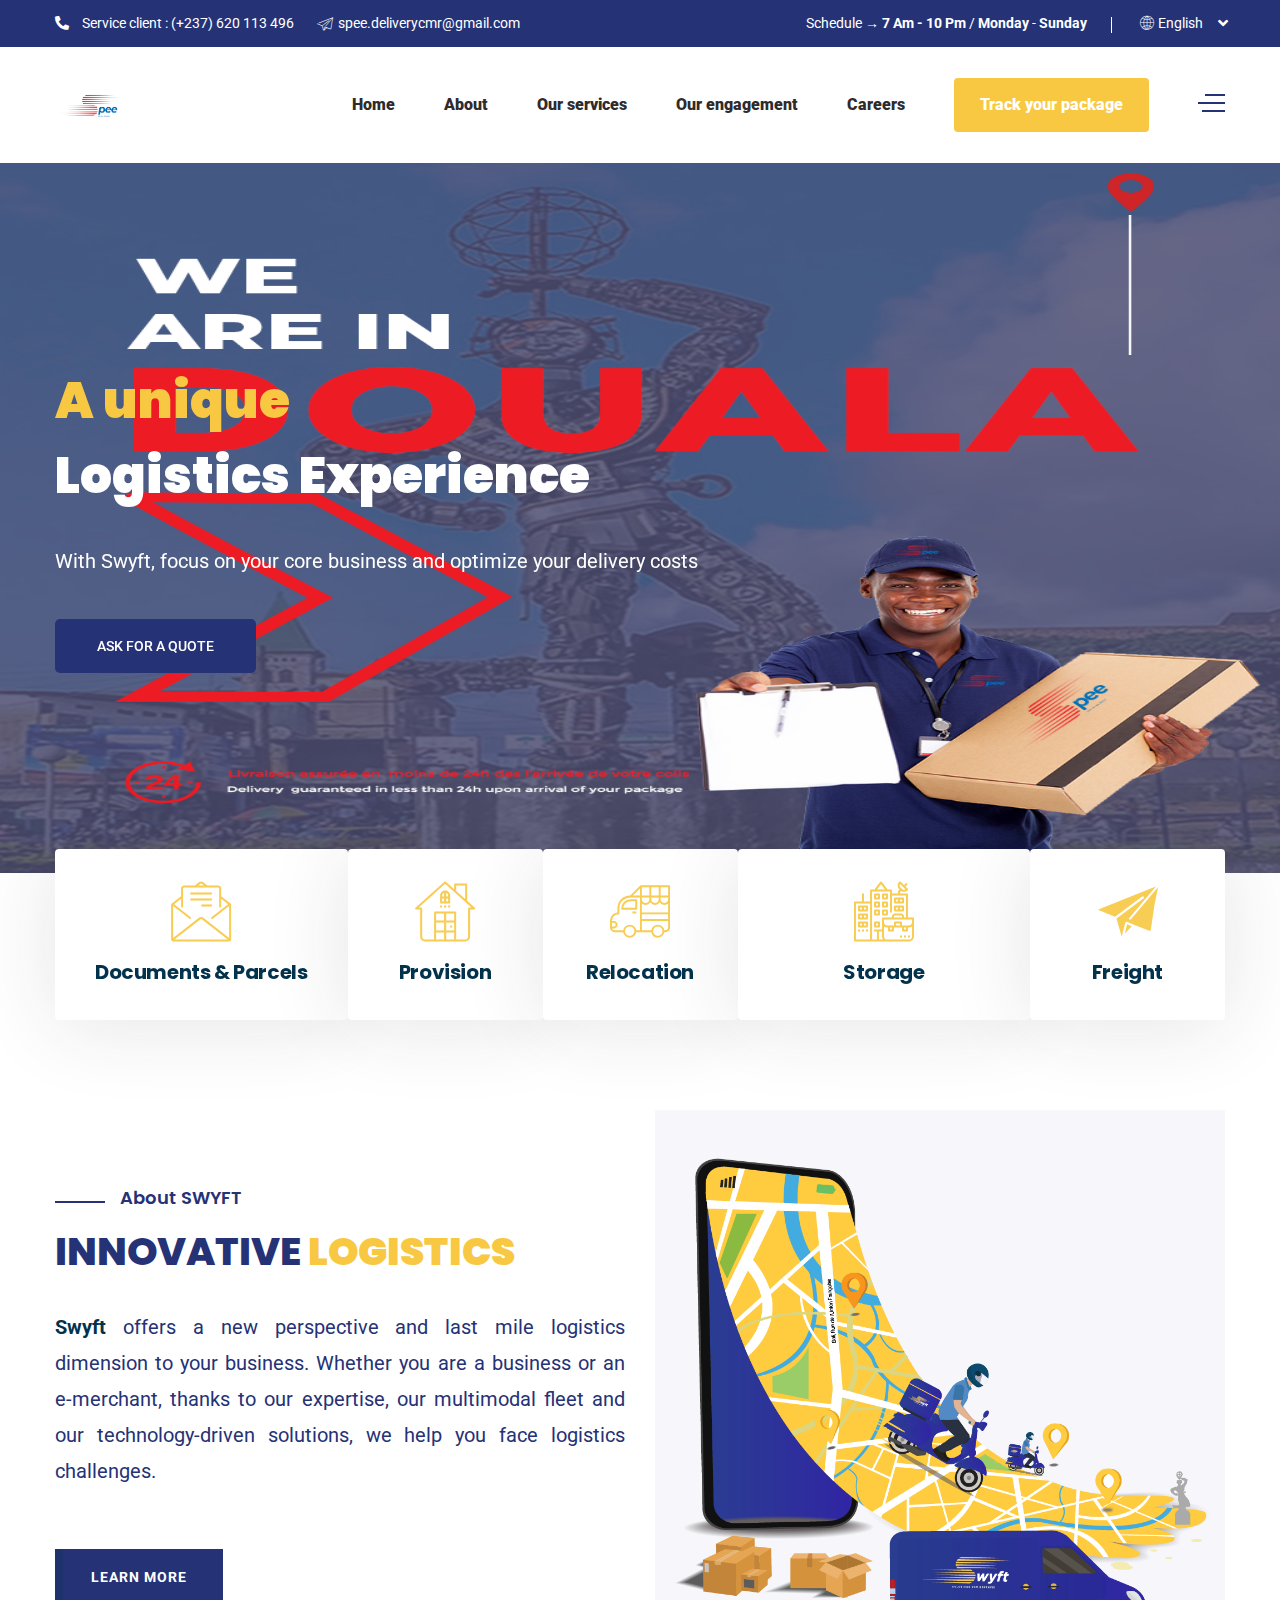
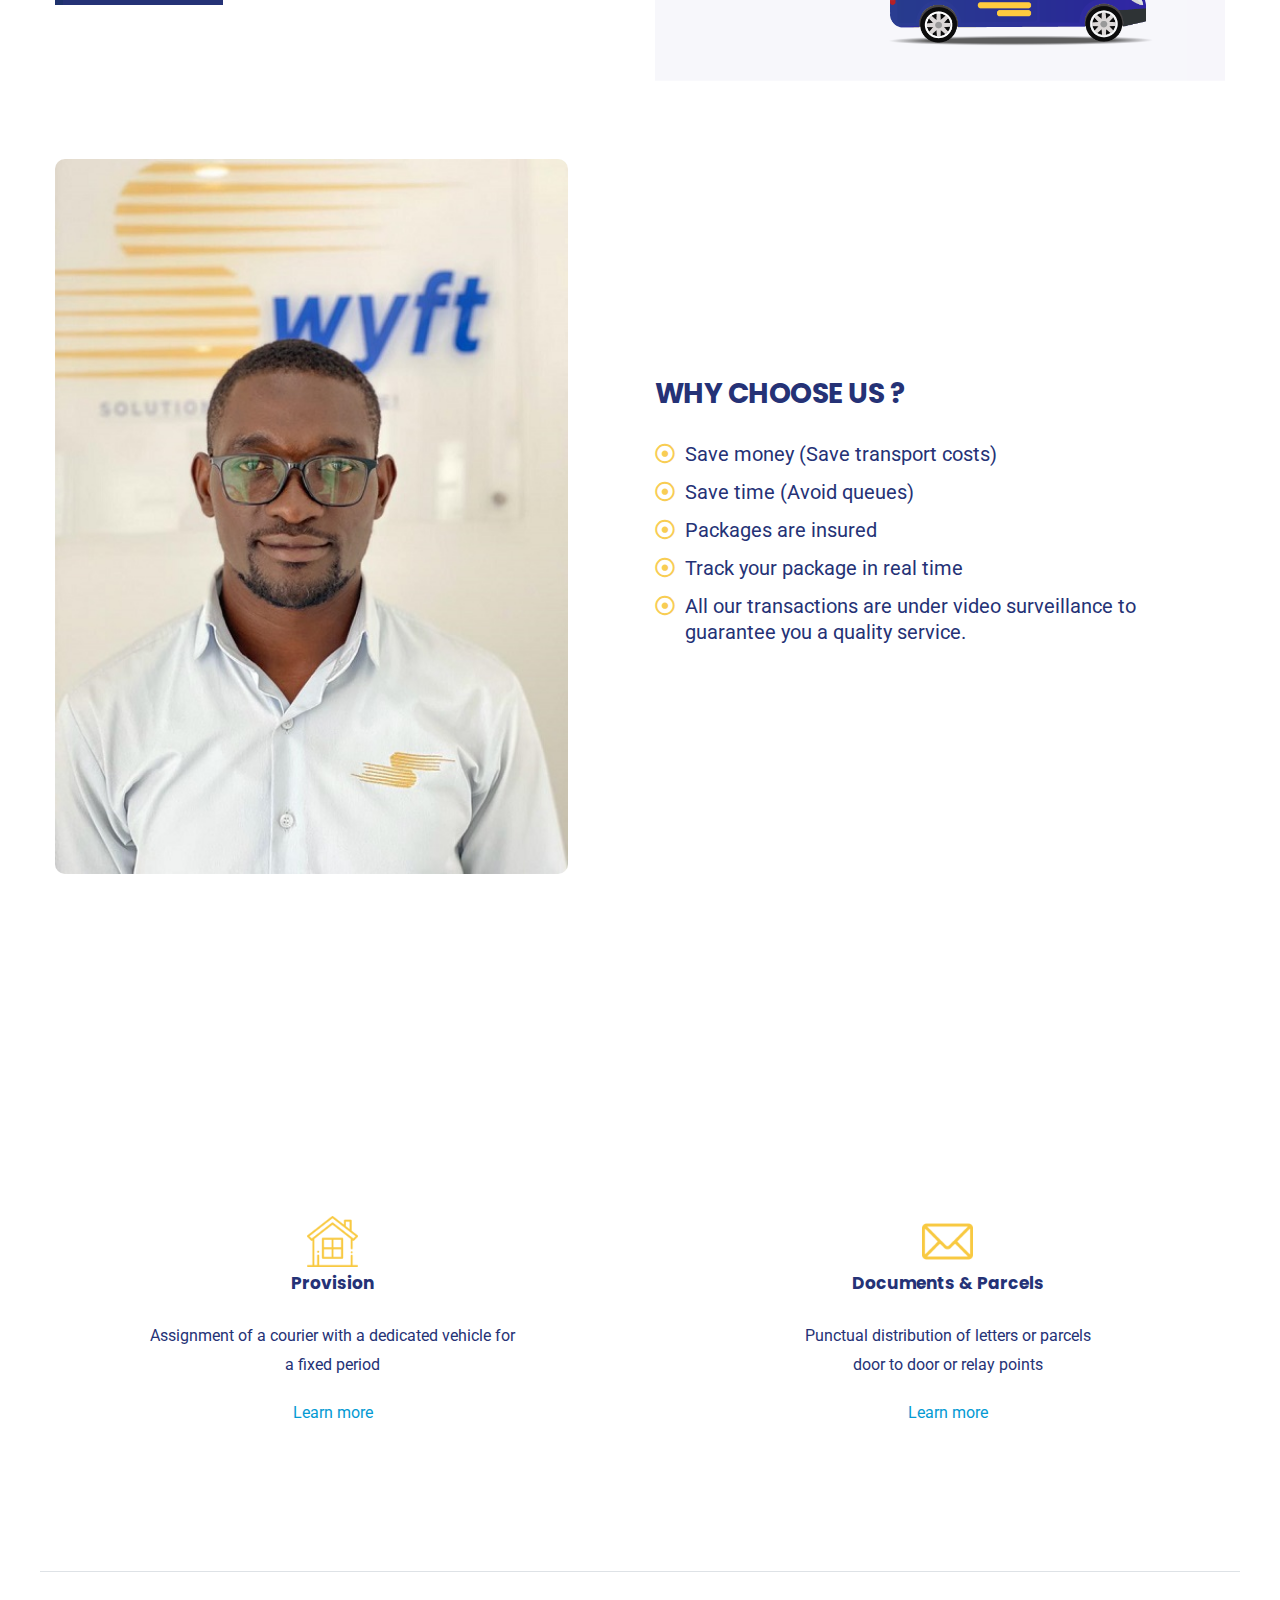
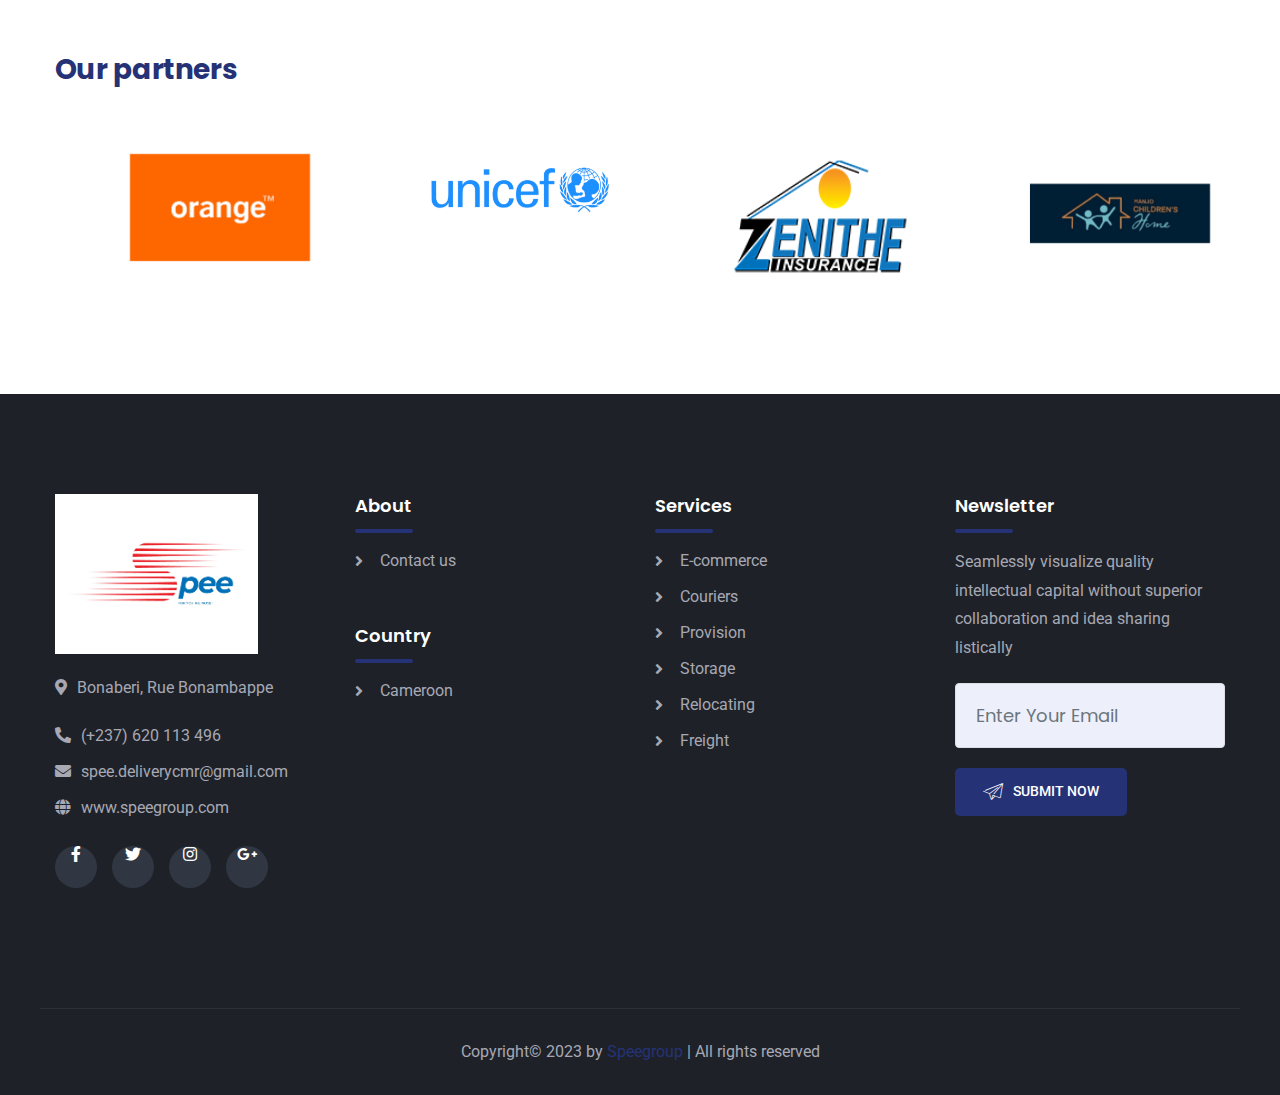
==== commit dfc6bbb5: "Finish handle home page" ====
--- a/index.html
+++ b/index.html
@@ -28,7 +28,7 @@
  	<!-- Preloader Start -->
 	<div class="preloader"></div>
 	<!-- Preloader End -->
-<div class="header-navigation-area two-layers-header" style="background-color: #cbcfd8;">
+<!--<div class="header-navigation-area two-layers-header" style="background-color: #cbcfd8;">
 	<div class="container">
 		<div class="row">
 		<div class="col-12">
@@ -37,7 +37,7 @@
 
 		</div>
 	</div>
-</div>
+</div>-->
 <header class="header-style-two">
 		<div class="header-wrapper">
 			<div class="header-top-area bg-primary-color d-none d-lg-block">
@@ -68,7 +68,7 @@
 					<div class="row">
 						<div class="col-md-12">
 							<a class="navbar-brand logo f-left mrt-10 mrt-md-0" href="Accueil/">
-								<img id="logo-image" class="img-center" src="images/logo.JPG" alt>
+								<img id="logo-image" class="img-center" src="images/logos.jpg" alt>
 							</a>
 							<div class="mobile-menu-right"></div>
 							<div class="header-searchbox-style-two d-none d-xl-block">
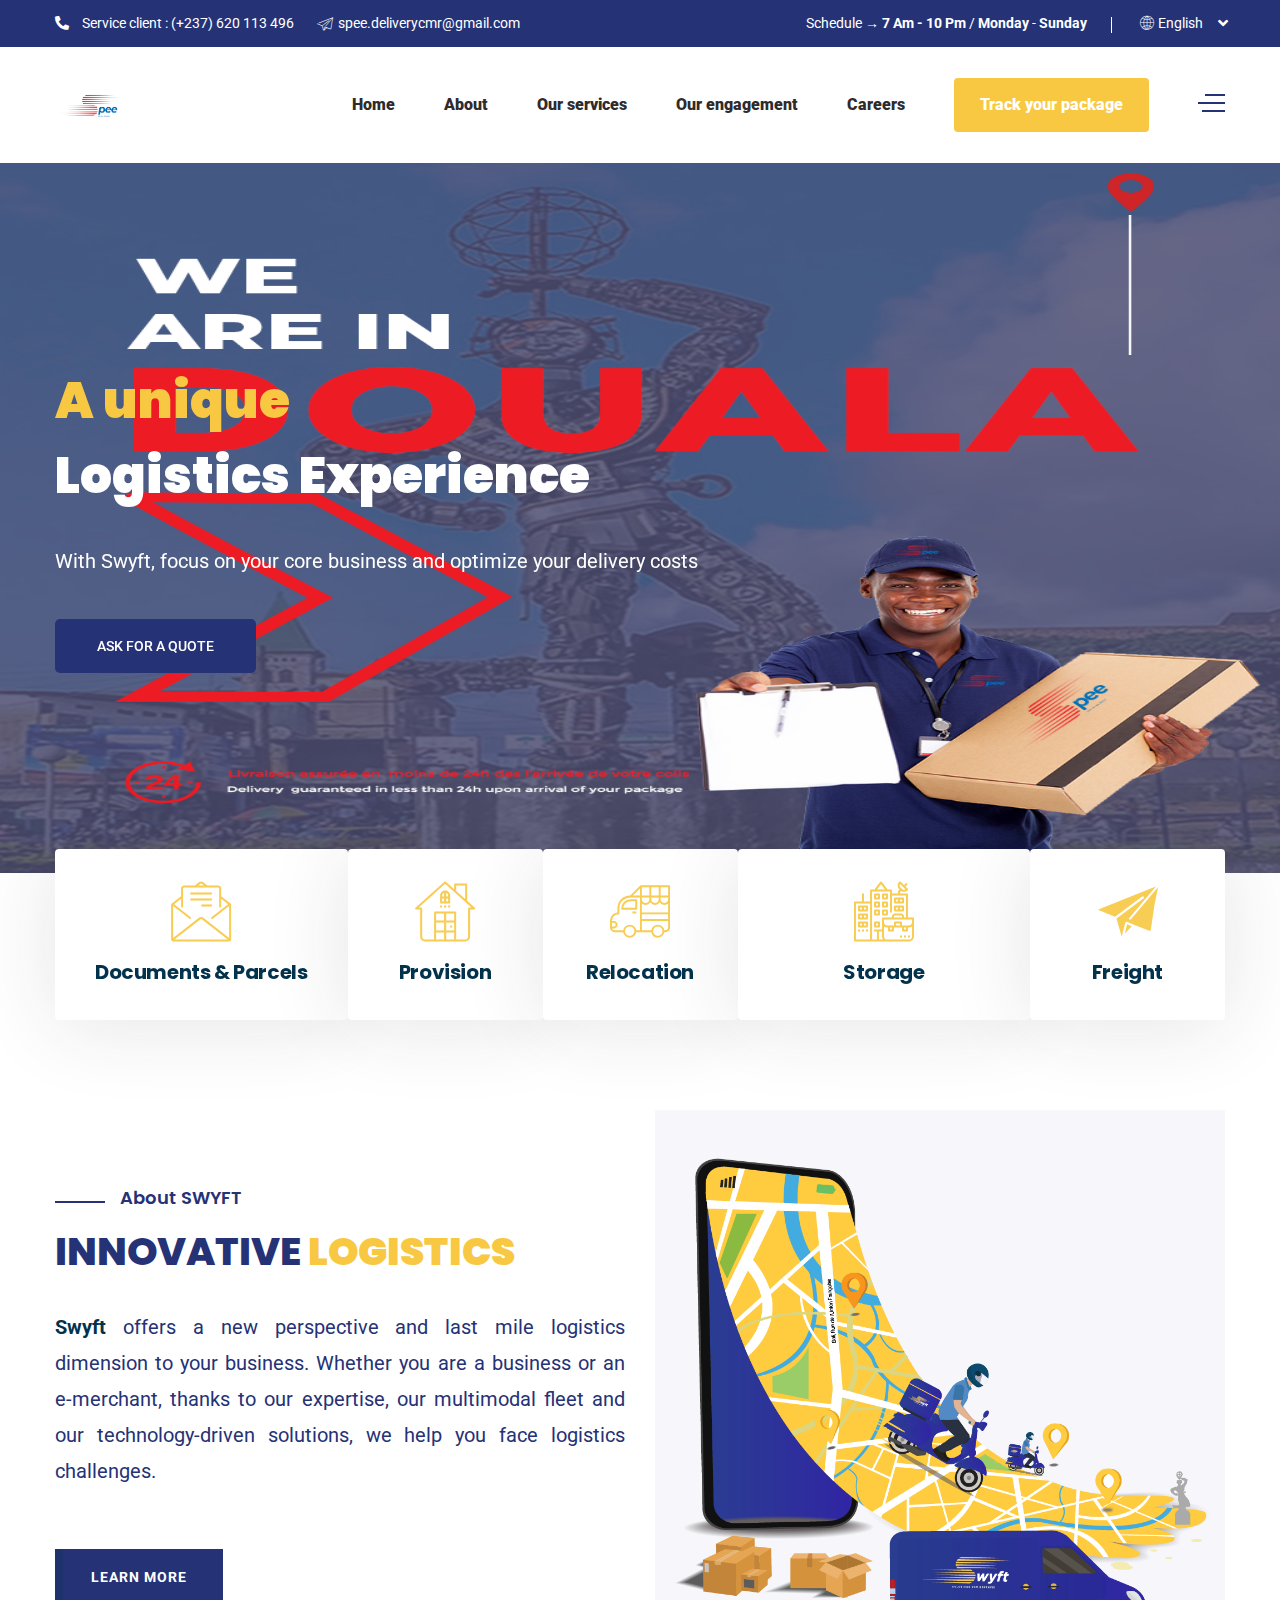
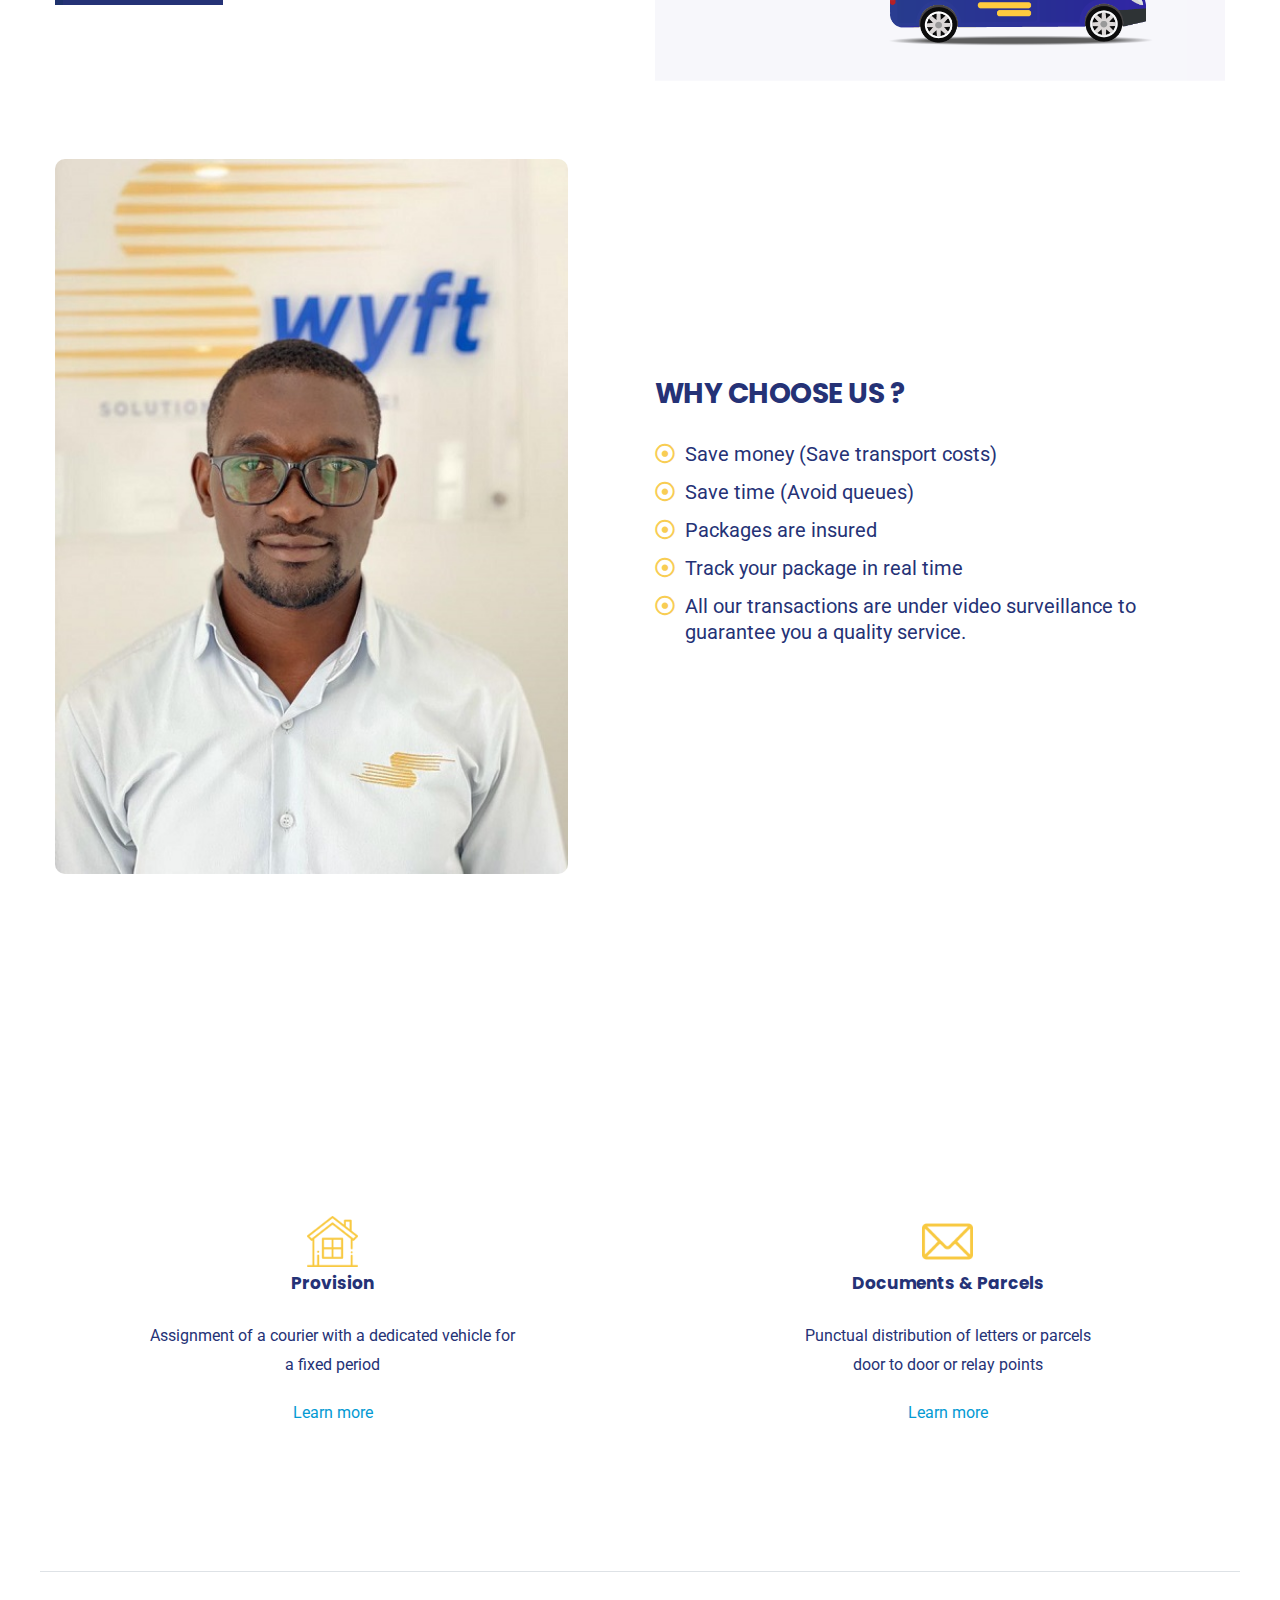
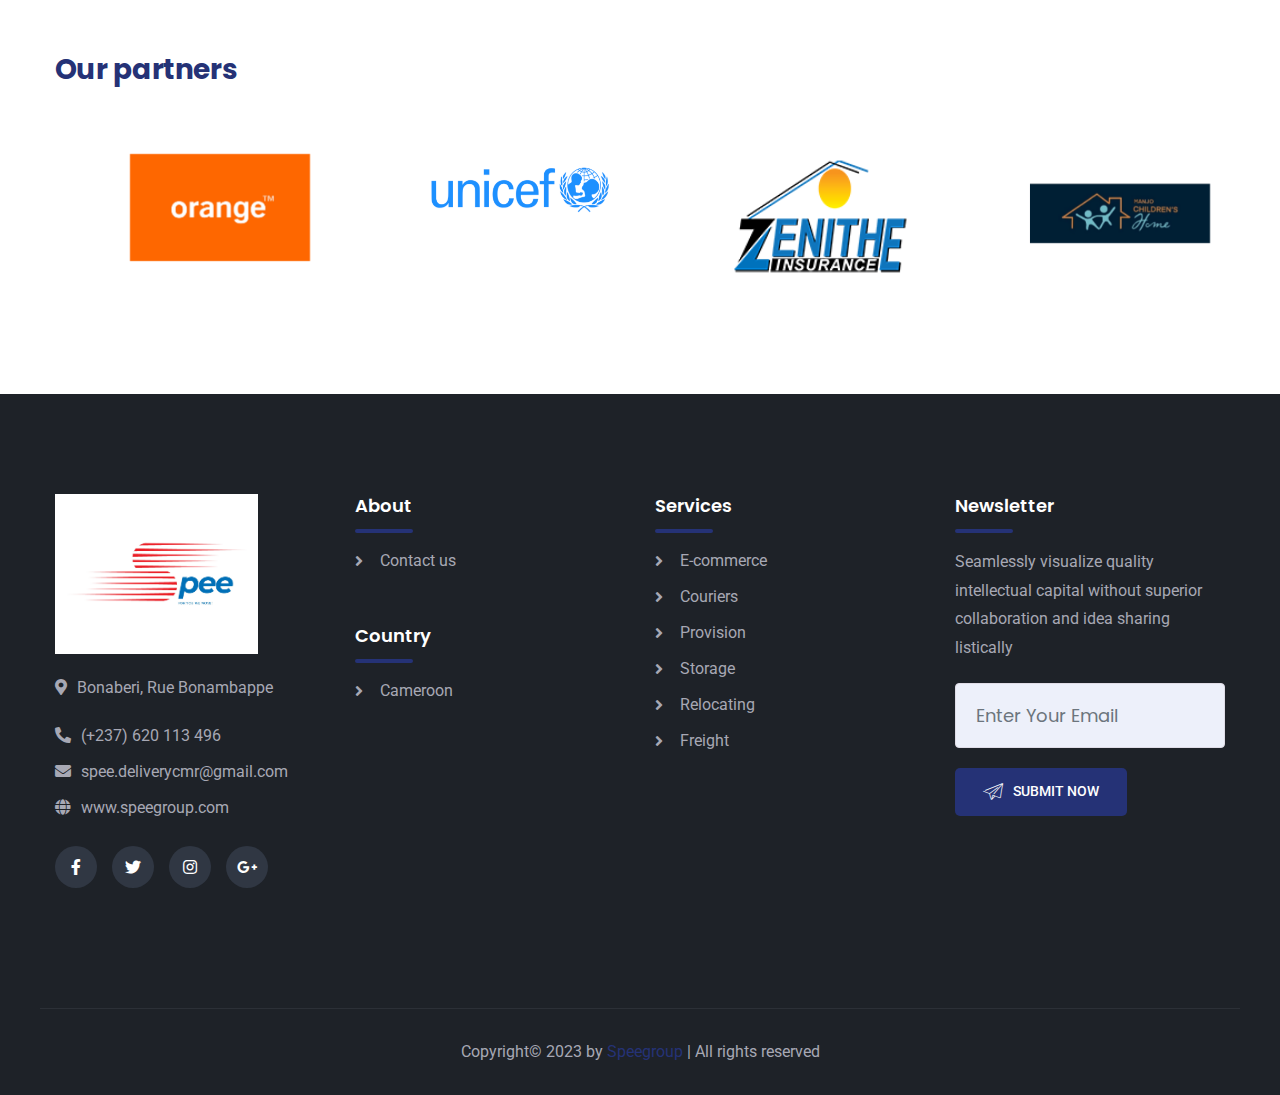
==== commit 95885fce: "finish about page" ====
--- a/index.html
+++ b/index.html
@@ -38,7 +38,7 @@
 		</div>
 	</div>
 </div>-->
-<header class="header-style-two">
+	<header class="header-style-two">
 		<div class="header-wrapper">
 			<div class="header-top-area bg-primary-color d-none d-lg-block">
 				<div class="container">
@@ -67,7 +67,7 @@
 				<div class="container">
 					<div class="row">
 						<div class="col-md-12">
-							<a class="navbar-brand logo f-left mrt-10 mrt-md-0" href="Accueil/">
+							<a class="navbar-brand logo f-left mrt-10 mrt-md-0" href="index.html">
 								<img id="logo-image" class="img-center" src="images/logos.jpg" alt>
 							</a>
 							<div class="mobile-menu-right"></div>
@@ -133,7 +133,7 @@
 								<nav id="mobile-menu-right">
 									<ul>
 										<li class="has-sub">
-											<a href="Accueil/">Home</a>
+											<a href="index.html">Home</a>
 											<!--ul class="sub-menu">
 												<li><a href="index-2.html">Home Layout 1</a></li>
 												<li><a href="index2.html">Home Layout 2</a></li>
@@ -150,7 +150,7 @@
 												</li>
 											</ul-->
 										</li>
-										<li><a href="About/">About</a></li>
+										<li><a href="about.html">About</a></li>
 
 										<!--li class="has-sub">
 											<a href="#">Page</a>
@@ -178,7 +178,7 @@
 												<li><a href="Déménagement/">Relocation</a></li>
 												<li><a href="Entreposage/">Storage</a></li>
 												<li><a href="Fret/">Freight</a></li>
-												
+
 												<!--li><a href="service-packaging.html">Suiver l'etat du colis</a></li-->
 											</ul>
 										</li>
@@ -187,19 +187,19 @@
 											<ul class="sub-menu">
 												<li><a href="Politique/">Our quality and safety policy</a></li>
 												<li><a href="Responbilite/">Social and Environmental Responsibility</a></li>
-											
+
 												<!--li><a href="service-packaging.html">Suiver l'etat du colis</a></li-->
 											</ul>
 										</li>
-										
+
 										<li class="has-sub">
 											<a href="#">Careers</a>
 											<ul class="sub-menu">
 												<li><a href="Notre_vie/">Company life</a></li>
 												<li><a href="Nous_rejoindre/">Join us</a></li>
 												<li><a href="Nos_offres/">Our offers</a></li>
-												
-												
+
+
 												<!--li><a href="service-packaging.html">Suiver l'etat du colis</a></li-->
 											</ul>
 										</li>
--- a/css/style.css
+++ b/css/style.css
@@ -673,12 +673,14 @@
   background: #303743;
   height: 42px;
   width: 42px;
-  display: inline-block;
+  /*display: inline-block;*/
   color: #fff;
   text-align: center;
   border-radius: 50%;
   line-height: 42px;
   font-size: 16px;
+  display: grid;
+  align-items: center;
 }
 .social-list li a:hover {
   background: #253276;
@@ -2782,7 +2784,7 @@
 /*========================================*/
 .page-title-section {
   background-color: #f8f8f8;
-  background-image: url(../images/sms.png);
+  background-image: url(../images/courrier.jpg);
   color: #fff;
 }
 /*.page-title-sectionZ {
